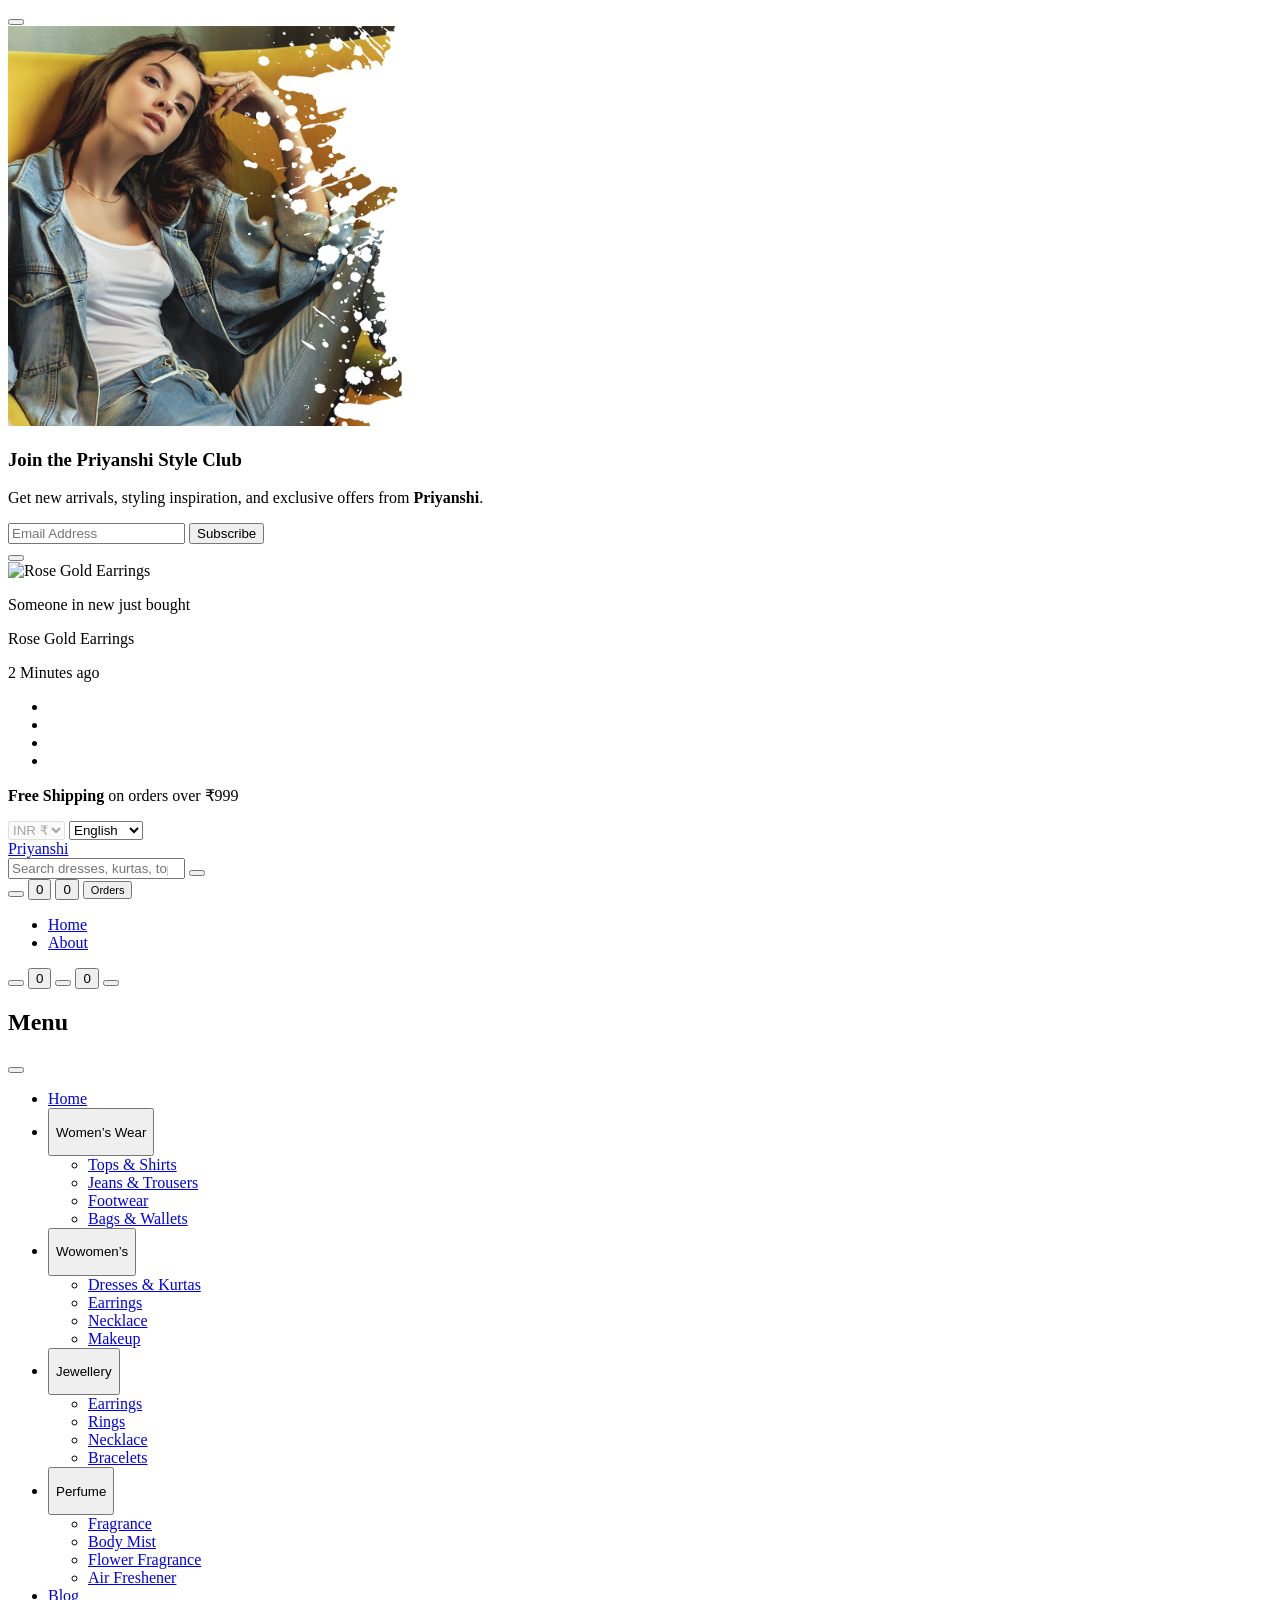
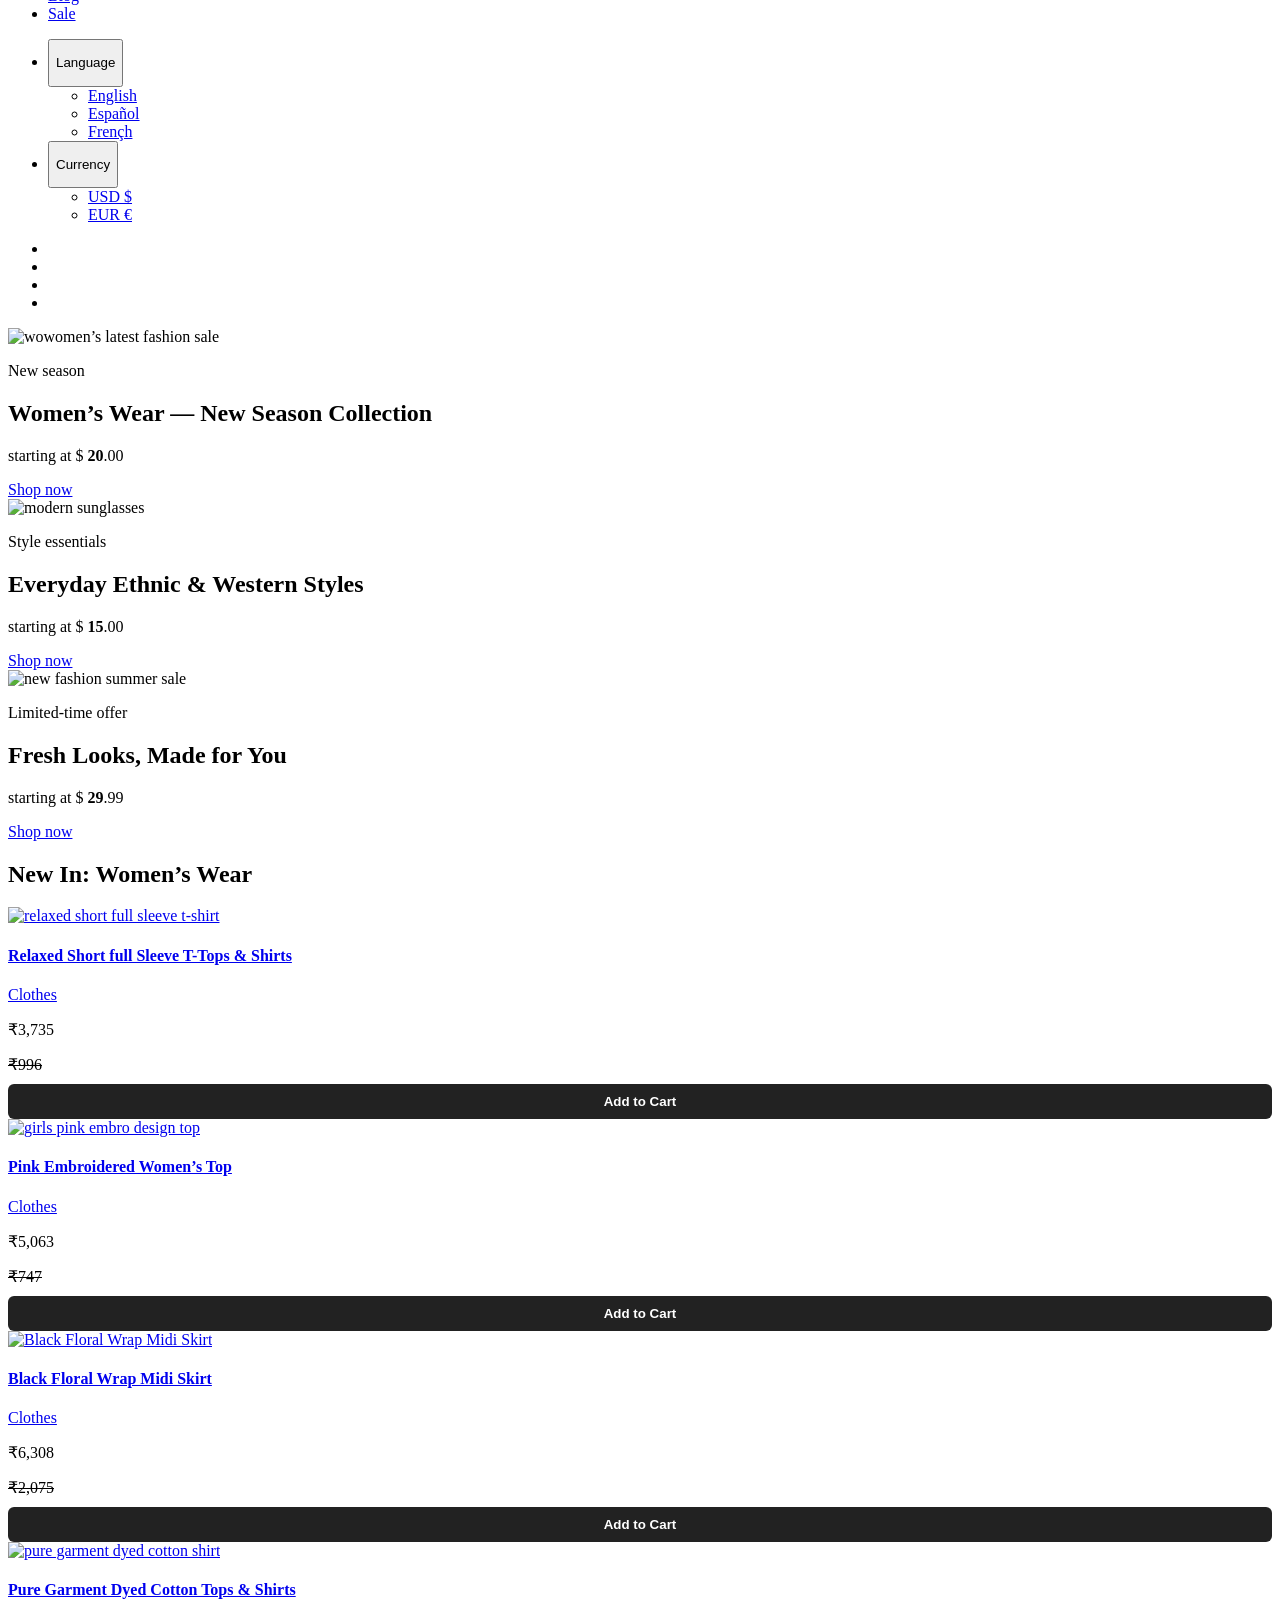
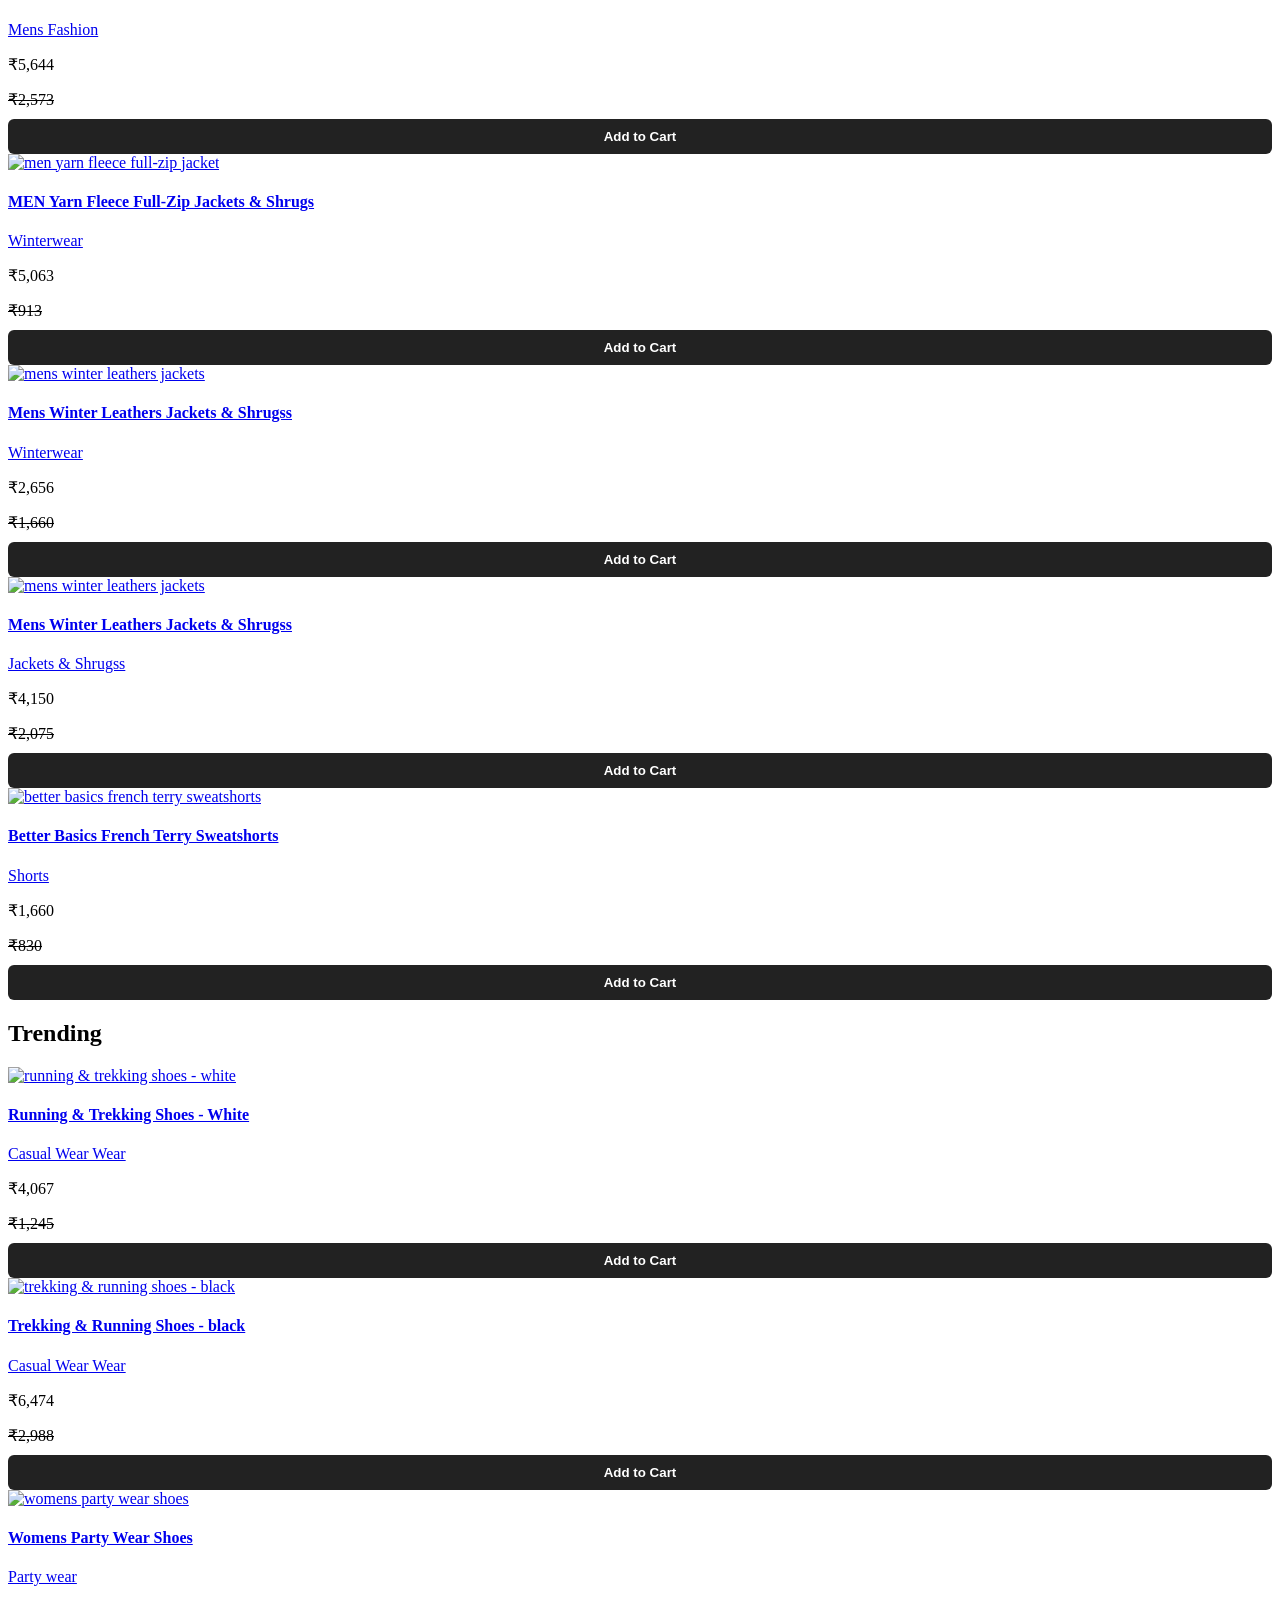
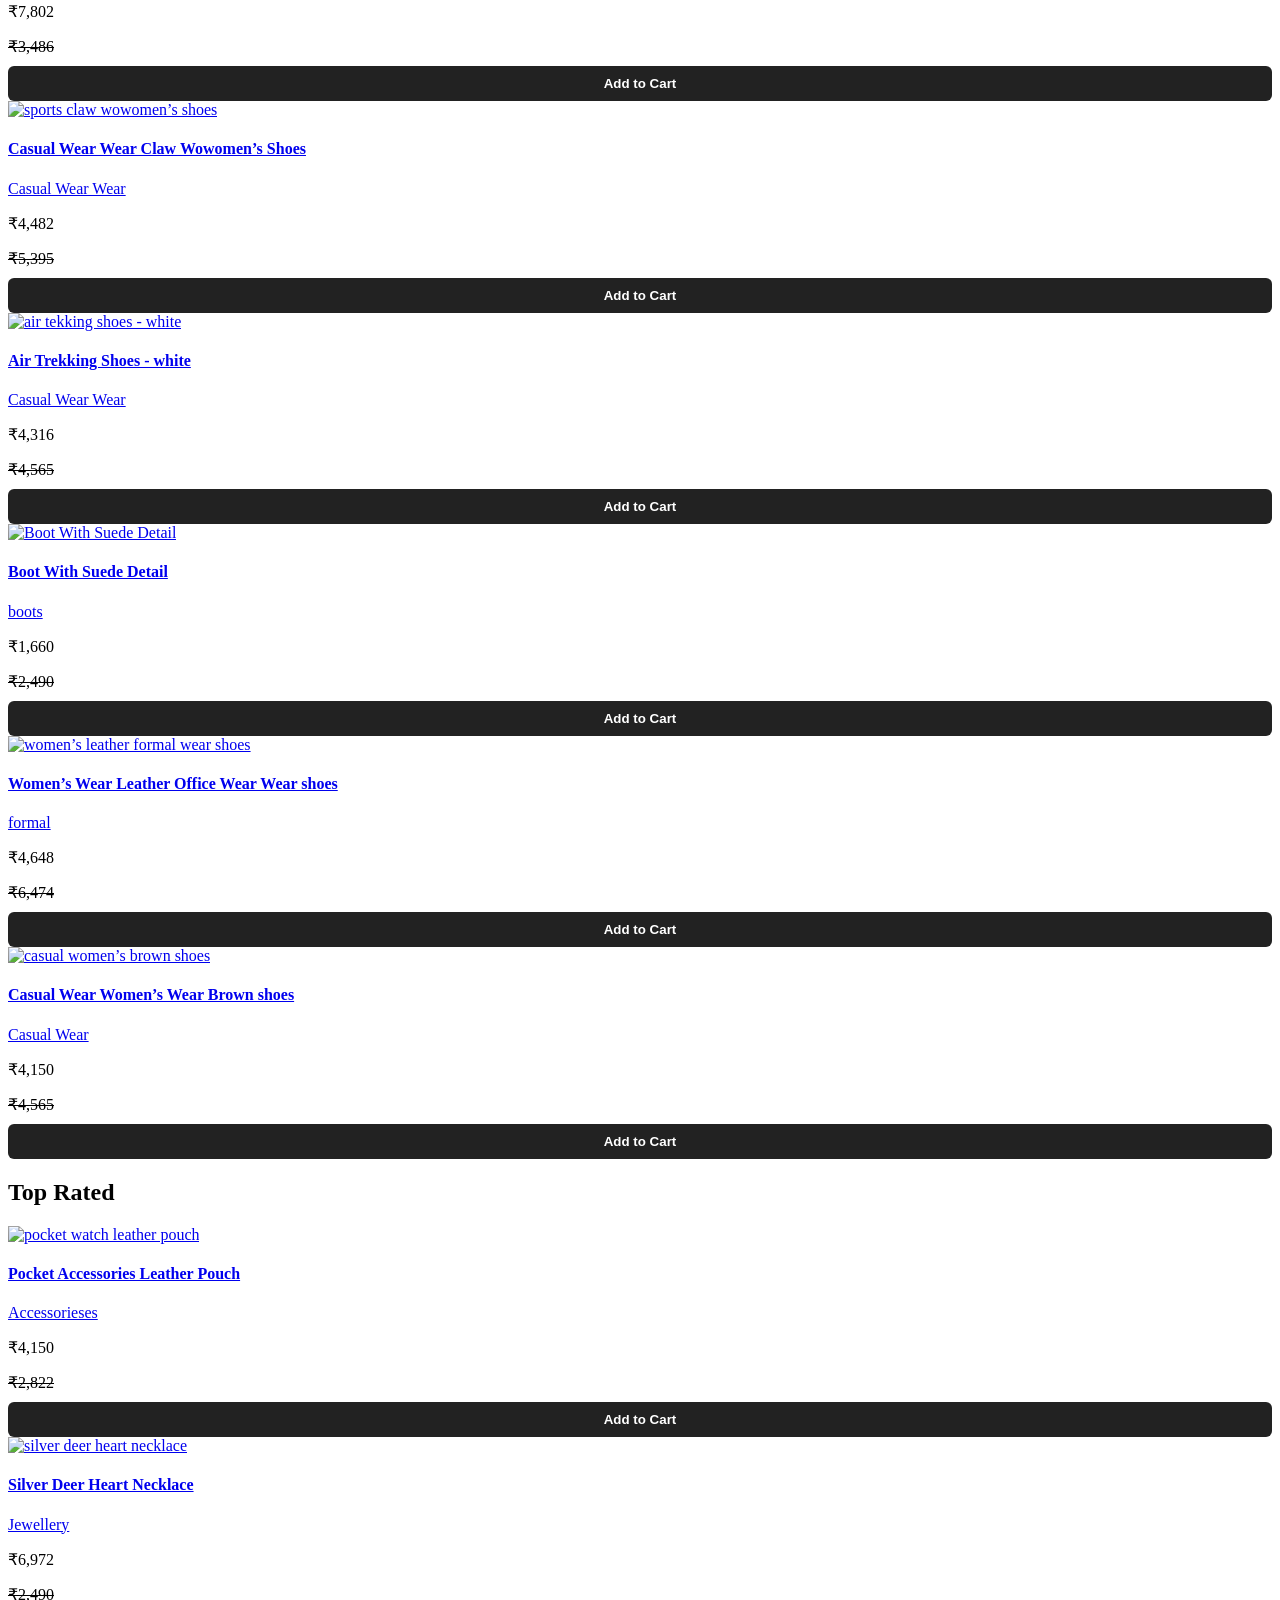
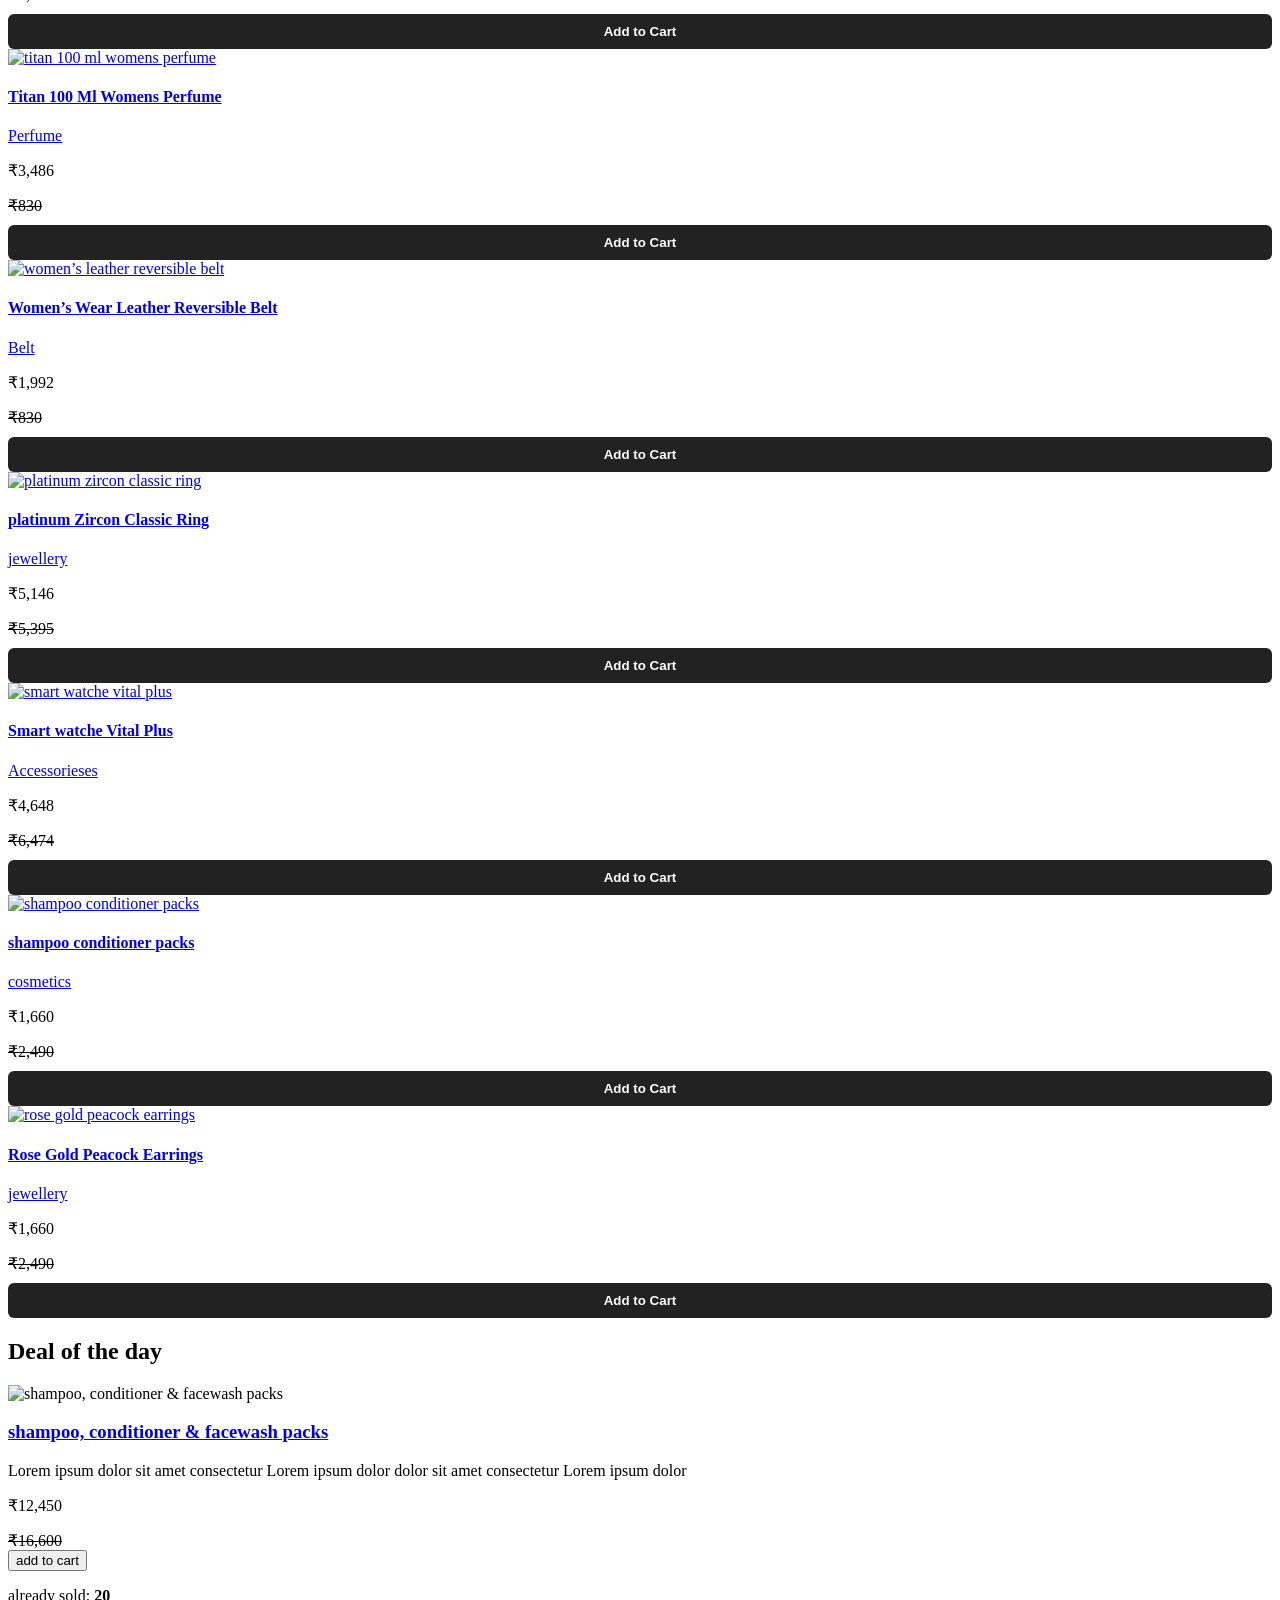
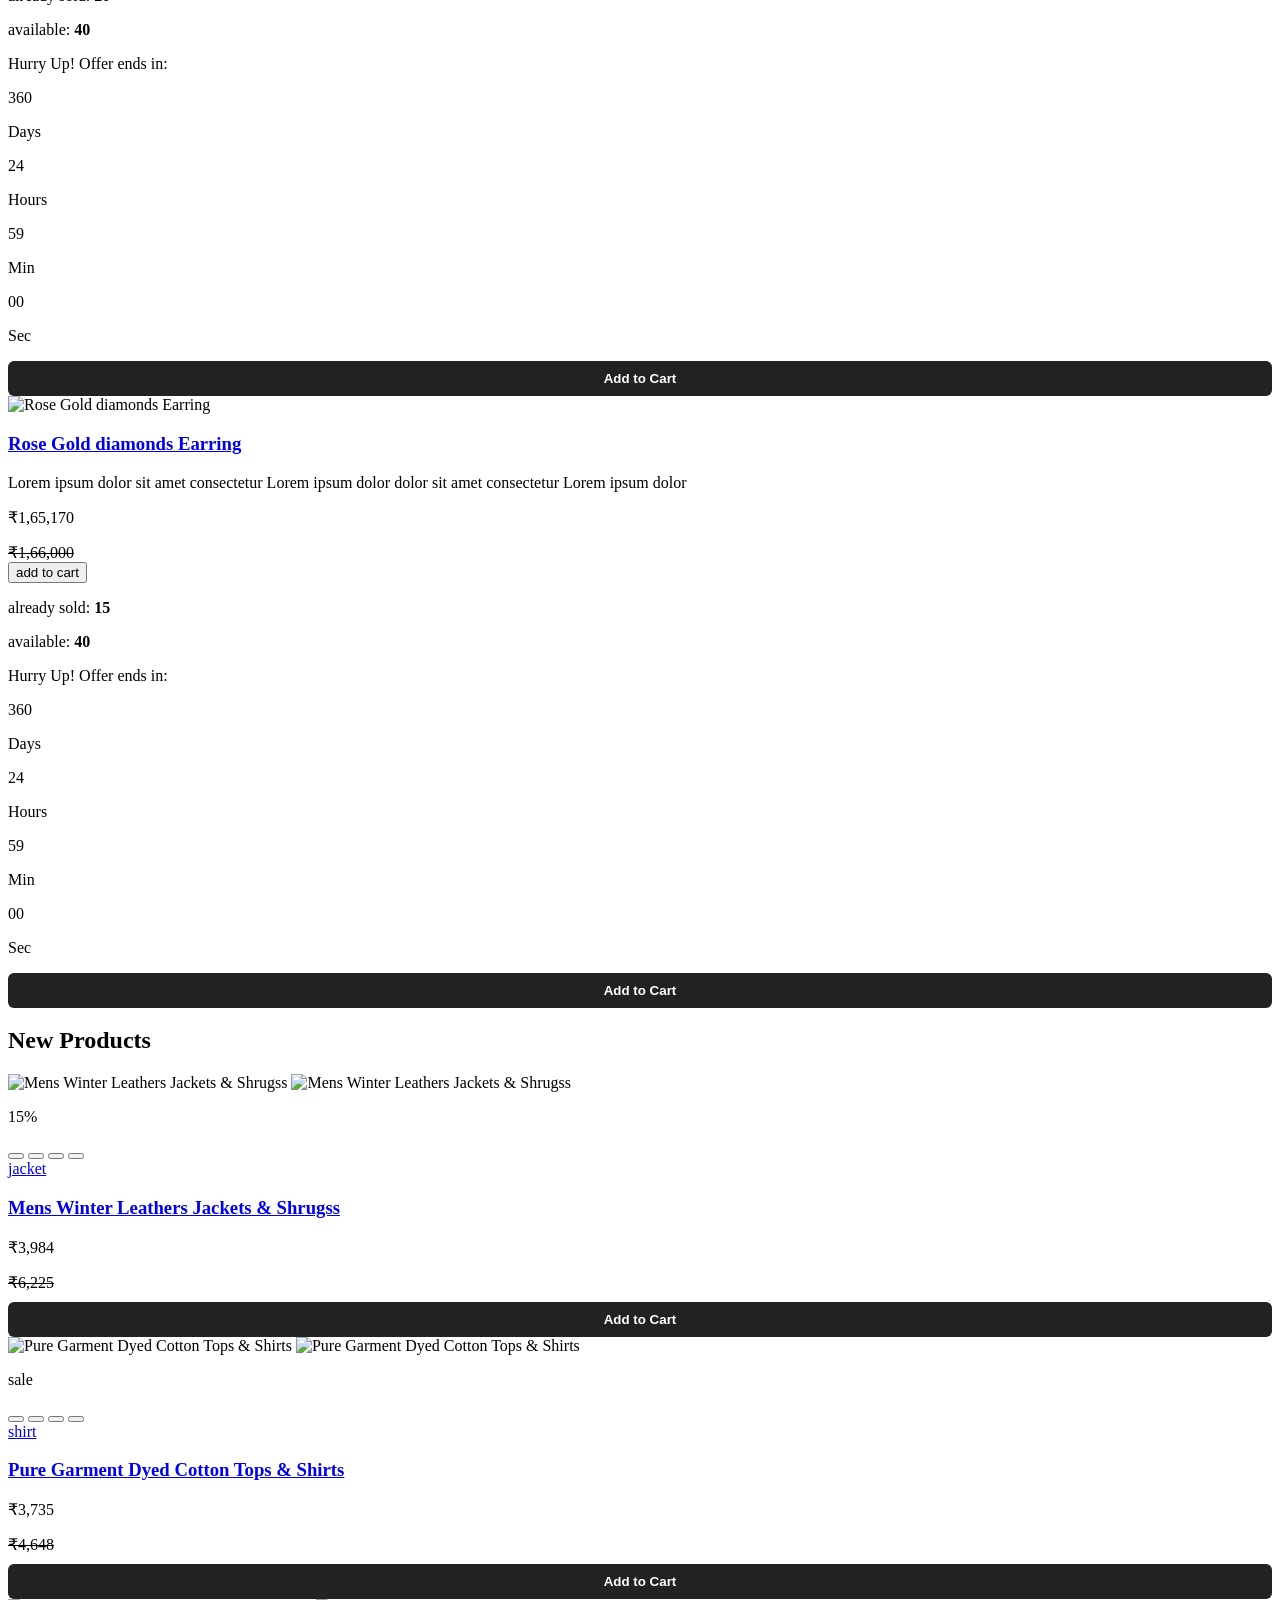
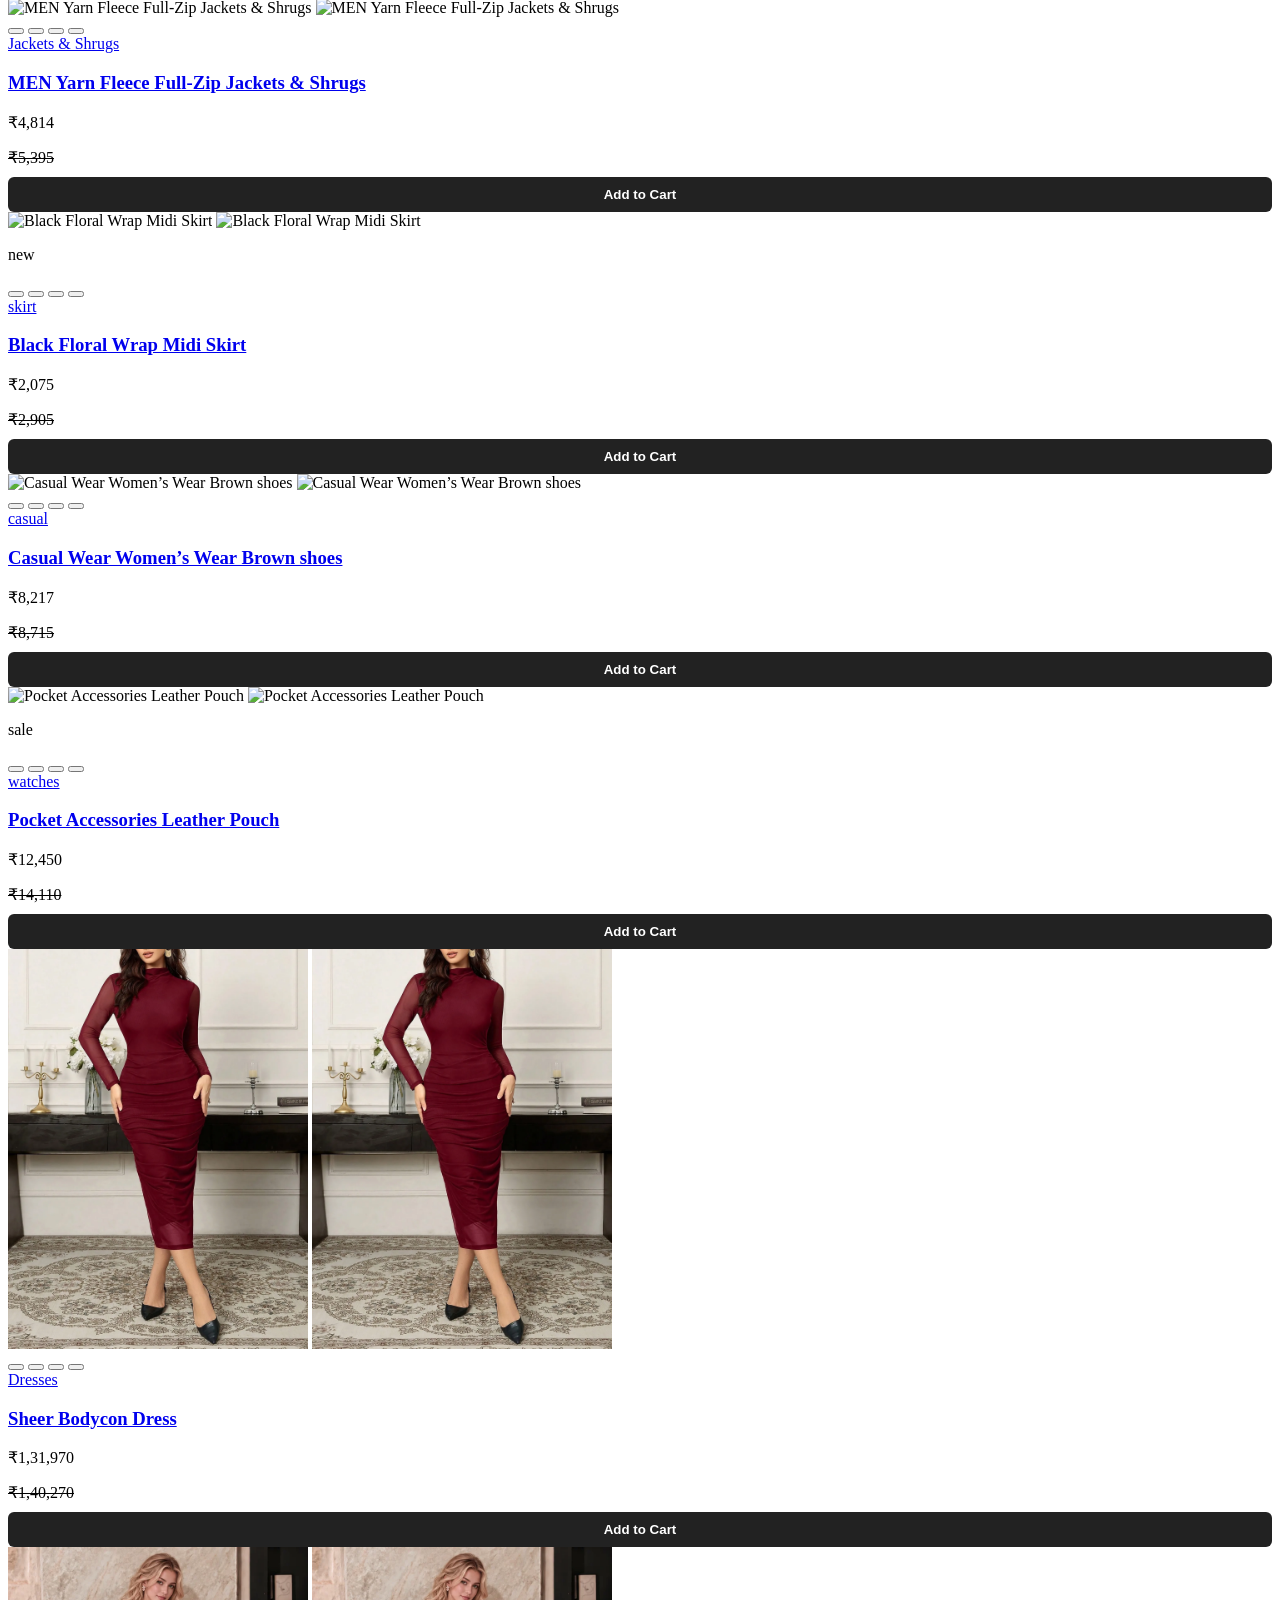
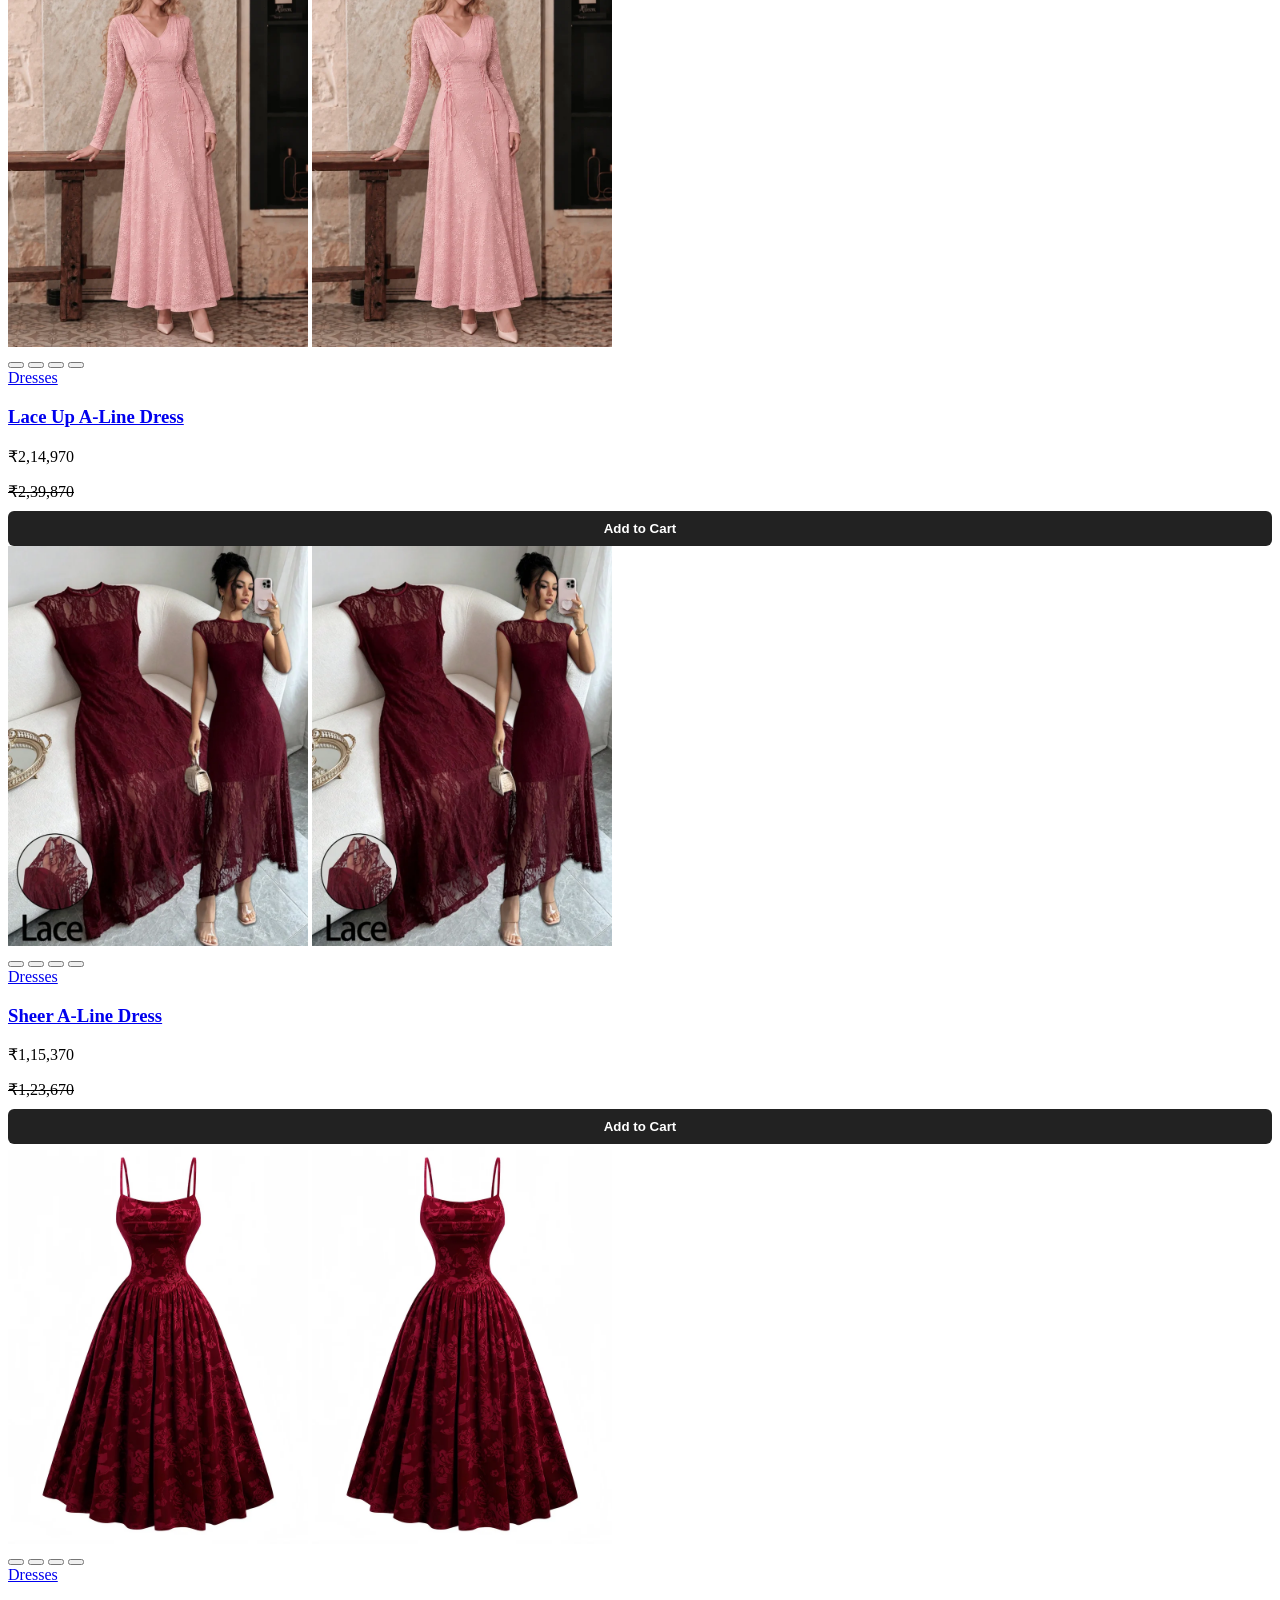
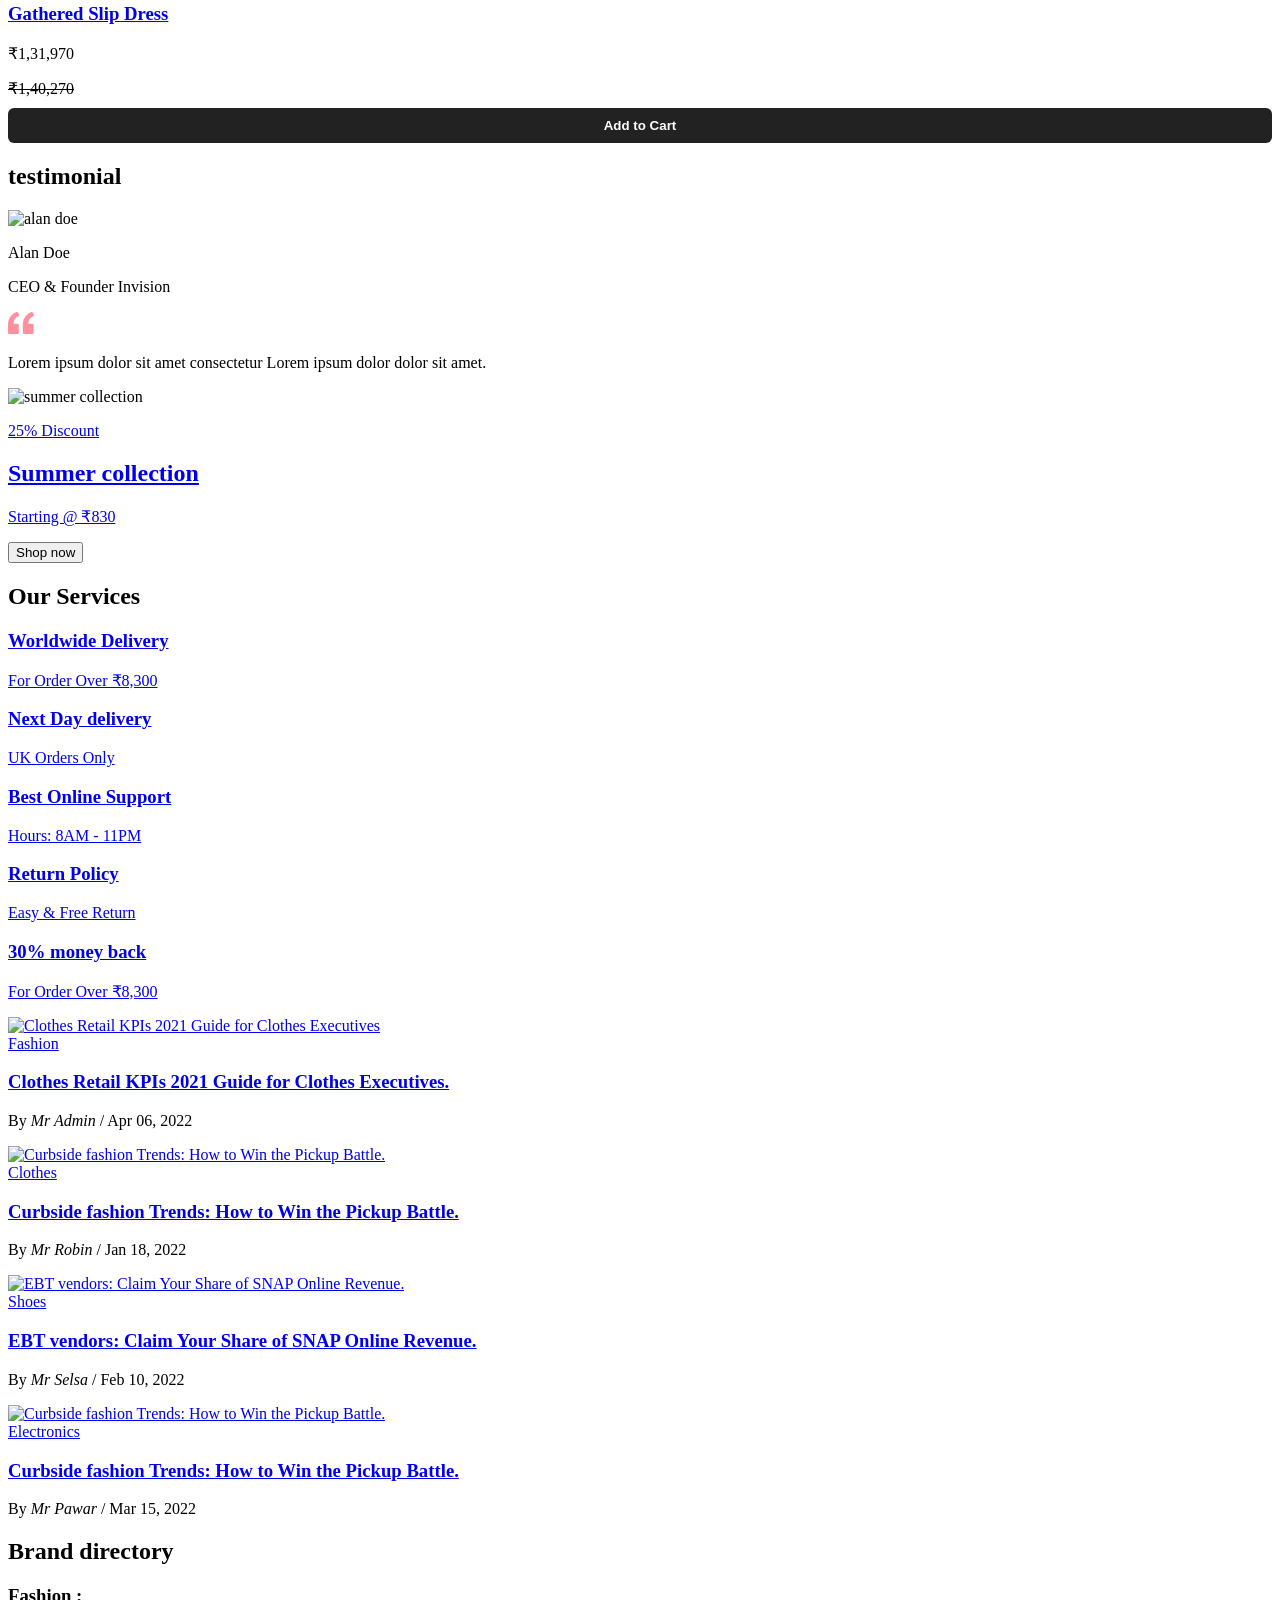
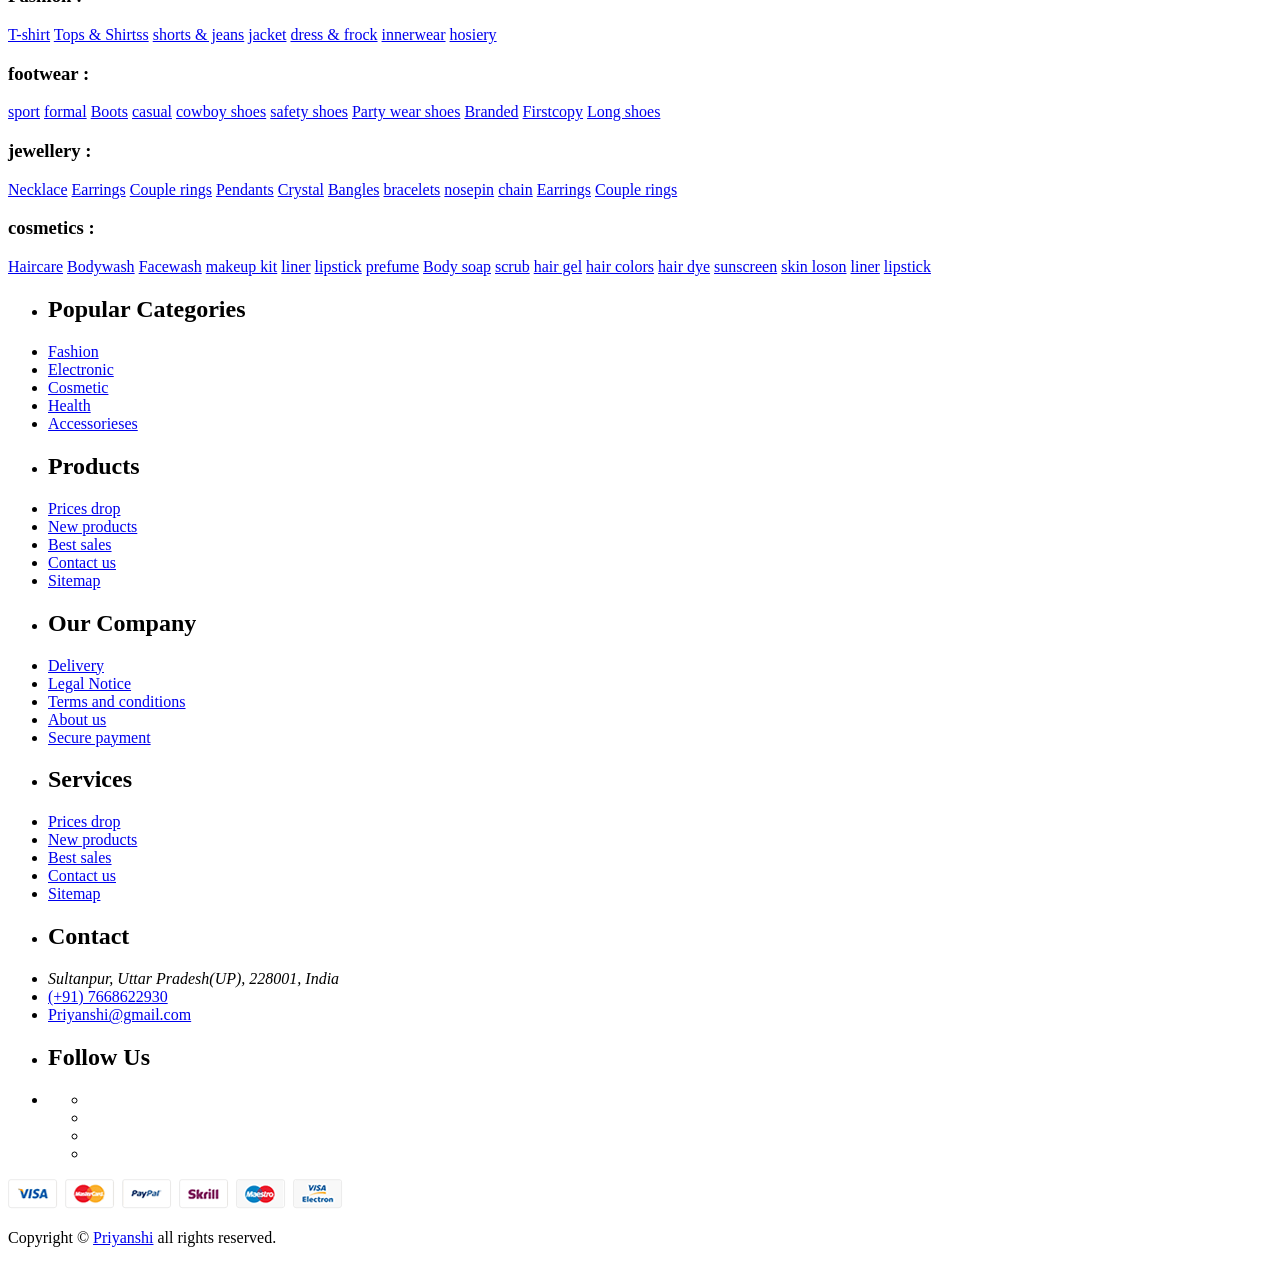
==== index.html @ 8923125a "ok" ====
<!DOCTYPE html>
<html lang="en">

<head>
  <meta charset="UTF-8">
  <meta http-equiv="X-UA-Compatible" content="IE=edge">
  <meta name="viewport" content="width=device-width, initial-scale=1.0">
  <title>Priyanshi — Women’s Wear</title>

  <!--
    - favicon
  -->
  <link rel="shortcut icon" href="./assets/images/logo/favicon.ico"  type="image/x-icon">

  <!--
    - custom css link
  -->
  <link rel="stylesheet" href="./assets/css/style-prefix.css">

  <!--
    - google font link
  -->
  <link rel="preconnect" href="https://fonts.googleapis.com">
  <link rel="preconnect" href="https://fonts.gstatic.com" crossorigin>
  <link href="https://fonts.googleapis.com/css2?family=Poppins:wght@300;400;500;600;700;800;900&display=swap"
    rel="stylesheet">

</head>

<body>


  <div class="overlay" data-overlay></div>

  <!--
    - MODAL
  -->

  <div class="modal" data-modal>

    <div class="modal-close-overlay" data-modal-overlay></div>

    <div class="modal-content">

      <button class="modal-close-btn" data-modal-close>
        <ion-icon name="close-outline"></ion-icon>
      </button>

      <div class="newsletter-img">
        <img src="./assets/images/newsletter.png" alt="subscribe newsletter" width="400" height="400">
      </div>

      <div class="newsletter">

        <form action="#">

          <div class="newsletter-header">

            <h3 class="newsletter-title">Join the Priyanshi Style Club</h3>

            <p class="newsletter-desc">
              Get new arrivals, styling inspiration, and exclusive offers from <b>Priyanshi</b>.
            </p>

          </div>

          <input type="email" name="email" class="email-field" placeholder="Email Address" required>

          <button type="submit" class="btn-newsletter">Subscribe</button>

        </form>

      </div>

    </div>

  </div>





  <!--
    - NOTIFICATION TOAST
  -->

  <div class="notification-toast" data-toast>

    <button class="toast-close-btn" data-toast-close>
      <ion-icon name="close-outline"></ion-icon>
    </button>

    <div class="toast-banner">
      <img src="./assets/images/products/jewellery-1.webp" alt="Rose Gold Earrings" width="80" height="70">
    </div>

    <div class="toast-detail">

      <p class="toast-message">
        Someone in new just bought
      </p>

      <p class="toast-title">
        Rose Gold Earrings
      </p>

      <p class="toast-meta">
        <time datetime="PT2M">2 Minutes</time> ago
      </p>

    </div>

  </div>





  <!--
    - HEADER
  -->

  <header>

    <div class="header-top">

      <div class="container">

        <ul class="header-social-container">

          <li>
            <a href="#" class="social-link">
              <ion-icon name="logo-facebook"></ion-icon>
            </a>
          </li>

          <li>
            <a href="#" class="social-link">
              <ion-icon name="logo-twitter"></ion-icon>
            </a>
          </li>

          <li>
            <a href="#" class="social-link">
              <ion-icon name="logo-instagram"></ion-icon>
            </a>
          </li>

          <li>
            <a href="#" class="social-link">
              <ion-icon name="logo-linkedin"></ion-icon>
            </a>
          </li>

        </ul>

        <div class="header-alert-news">
          <p>
            <b>Free Shipping</b>
            This Week Order Over - $55
          </p>
        </div>

        <div class="header-top-actions">

          <select name="currency">

            <option value="usd">USD &dollar;</option>
            <option value="eur">EUR &euro;</option>

          </select>

          <select name="language">

            <option value="en-US">English</option>
            <option value="es-ES">Espa&ntilde;ol</option>
            <option value="fr">Fran&ccedil;ais</option>

          </select>

        </div>

      </div>

    </div>

    <div class="header-main">

      <div class="container">

        <a href="#" class="header-logo">
          <div alt="Priyanshi's logo" width="120" height="36">Priyanshi</div>
        </a>

        <div class="header-search-container">

          <input type="search" name="search" class="search-field" placeholder="Search dresses, kurtas, tops...">

          <button class="search-btn">
            <ion-icon name="search-outline"></ion-icon>
          </button>

        </div>

        <div class="header-user-actions">

          <button class="action-btn">
            <ion-icon name="person-outline"></ion-icon>
          </button>

          <button class="action-btn">
            <ion-icon name="heart-outline"></ion-icon>
            <span class="count">0</span>
          </button>

          <button class="action-btn">
            <ion-icon name="bag-handle-outline"></ion-icon>
            <span class="count">0</span>
          </button>

        </div>

      </div>

    </div>

    <nav class="desktop-navigation-menu">

      <div class="container">

        <ul class="desktop-menu-category-list">

          <li class="menu-category">
            <a href="#" class="menu-title">Home</a>
          </li>

          <li class="menu-category">
            <a href="#" class="menu-title">About</a>
          </li>

        </ul>

      </div>

    </nav>

    <div class="mobile-bottom-navigation">

      <button class="action-btn" data-mobile-menu-open-btn>
        <ion-icon name="menu-outline"></ion-icon>
      </button>

      <button class="action-btn">
        <ion-icon name="bag-handle-outline"></ion-icon>

        <span class="count">0</span>
      </button>

      <button class="action-btn">
        <ion-icon name="home-outline"></ion-icon>
      </button>

      <button class="action-btn">
        <ion-icon name="heart-outline"></ion-icon>

        <span class="count">0</span>
      </button>

      <button class="action-btn" data-mobile-menu-open-btn>
        <ion-icon name="grid-outline"></ion-icon>
      </button>

    </div>

    <nav class="mobile-navigation-menu  has-scrollbar" data-mobile-menu>

      <div class="menu-top">
        <h2 class="menu-title">Menu</h2>

        <button class="menu-close-btn" data-mobile-menu-close-btn>
          <ion-icon name="close-outline"></ion-icon>
        </button>
      </div>

      <ul class="mobile-menu-category-list">

        <li class="menu-category">
          <a href="#" class="menu-title">Home</a>
        </li>

        <li class="menu-category">

          <button class="accordion-menu" data-accordion-btn>
            <p class="menu-title">Women’s Wear</p>

            <div>
              <ion-icon name="add-outline" class="add-icon"></ion-icon>
              <ion-icon name="remove-outline" class="remove-icon"></ion-icon>
            </div>
          </button>

          <ul class="submenu-category-list" data-accordion>

            <li class="submenu-category">
              <a href="#" class="submenu-title">Tops & Shirts</a>
            </li>

            <li class="submenu-category">
              <a href="#" class="submenu-title">Jeans & Trousers</a>
            </li>

            <li class="submenu-category">
              <a href="#" class="submenu-title">Footwear</a>
            </li>

            <li class="submenu-category">
              <a href="#" class="submenu-title">Bags & Wallets</a>
            </li>

          </ul>

        </li>

        <li class="menu-category">

          <button class="accordion-menu" data-accordion-btn>
            <p class="menu-title">Wowomen’s</p>

            <div>
              <ion-icon name="add-outline" class="add-icon"></ion-icon>
              <ion-icon name="remove-outline" class="remove-icon"></ion-icon>
            </div>
          </button>

          <ul class="submenu-category-list" data-accordion>

            <li class="submenu-category">
              <a href="#" class="submenu-title">Dresses & Kurtas</a>
            </li>

            <li class="submenu-category">
              <a href="#" class="submenu-title">Earrings</a>
            </li>

            <li class="submenu-category">
              <a href="#" class="submenu-title">Necklace</a>
            </li>

            <li class="submenu-category">
              <a href="#" class="submenu-title">Makeup</a>
            </li>

          </ul>

        </li>

        <li class="menu-category">

          <button class="accordion-menu" data-accordion-btn>
            <p class="menu-title">Jewellery</p>

            <div>
              <ion-icon name="add-outline" class="add-icon"></ion-icon>
              <ion-icon name="remove-outline" class="remove-icon"></ion-icon>
            </div>
          </button>

          <ul class="submenu-category-list" data-accordion>

            <li class="submenu-category">
              <a href="#" class="submenu-title">Earrings</a>
            </li>

            <li class="submenu-category">
              <a href="#" class="submenu-title">Rings</a>
            </li>

            <li class="submenu-category">
              <a href="#" class="submenu-title">Necklace</a>
            </li>

            <li class="submenu-category">
              <a href="#" class="submenu-title">Bracelets</a>
            </li>

          </ul>

        </li>

        <li class="menu-category">

          <button class="accordion-menu" data-accordion-btn>
            <p class="menu-title">Perfume</p>

            <div>
              <ion-icon name="add-outline" class="add-icon"></ion-icon>
              <ion-icon name="remove-outline" class="remove-icon"></ion-icon>
            </div>
          </button>

          <ul class="submenu-category-list" data-accordion>

            <li class="submenu-category">
              <a href="#" class="submenu-title">Fragrance</a>
            </li>

            <li class="submenu-category">
              <a href="#" class="submenu-title">Body Mist</a>
            </li>

            <li class="submenu-category">
              <a href="#" class="submenu-title">Flower Fragrance</a>
            </li>

            <li class="submenu-category">
              <a href="#" class="submenu-title">Air Freshener</a>
            </li>

          </ul>

        </li>

        <li class="menu-category">
          <a href="#" class="menu-title">Blog</a>
        </li>

        <li class="menu-category">
          <a href="#" class="menu-title">Sale</a>
        </li>

      </ul>

      <div class="menu-bottom">

        <ul class="menu-category-list">

          <li class="menu-category">

            <button class="accordion-menu" data-accordion-btn>
              <p class="menu-title">Language</p>

              <ion-icon name="caret-back-outline" class="caret-back"></ion-icon>
            </button>

            <ul class="submenu-category-list" data-accordion>

              <li class="submenu-category">
                <a href="#" class="submenu-title">English</a>
              </li>

              <li class="submenu-category">
                <a href="#" class="submenu-title">Espa&ntilde;ol</a>
              </li>

              <li class="submenu-category">
                <a href="#" class="submenu-title">Fren&ccedil;h</a>
              </li>

            </ul>

          </li>

          <li class="menu-category">
            <button class="accordion-menu" data-accordion-btn>
              <p class="menu-title">Currency</p>
              <ion-icon name="caret-back-outline" class="caret-back"></ion-icon>
            </button>

            <ul class="submenu-category-list" data-accordion>
              <li class="submenu-category">
                <a href="#" class="submenu-title">USD &dollar;</a>
              </li>

              <li class="submenu-category">
                <a href="#" class="submenu-title">EUR &euro;</a>
              </li>
            </ul>
          </li>

        </ul>

        <ul class="menu-social-container">

          <li>
            <a href="#" class="social-link">
              <ion-icon name="logo-facebook"></ion-icon>
            </a>
          </li>

          <li>
            <a href="#" class="social-link">
              <ion-icon name="logo-twitter"></ion-icon>
            </a>
          </li>

          <li>
            <a href="#" class="social-link">
              <ion-icon name="logo-instagram"></ion-icon>
            </a>
          </li>

          <li>
            <a href="#" class="social-link">
              <ion-icon name="logo-linkedin"></ion-icon>
            </a>
          </li>

        </ul>

      </div>

    </nav>

  </header>





  <!--
    - MAIN
  -->

  <main>

    <!--
      - BANNER
    -->

    <div class="banner">

      <div class="container">

        <div class="slider-container has-scrollbar">

          <div class="slider-item">

            <img src="./assets/images/banner-1.webp" alt="wowomen’s latest fashion sale" class="banner-img">

            <div class="banner-content">

              <p class="banner-subtitle">New season</p>

              <h2 class="banner-title">Women’s Wear — New Season Collection</h2>

              <p class="banner-text">
                starting at &dollar; <b>20</b>.00
              </p>

              <a href="#" class="banner-btn">Shop now</a>

            </div>

          </div>

          <div class="slider-item">

            <img src="./assets/images/banner-2.webp" alt="modern sunglasses" class="banner-img">

            <div class="banner-content">

              <p class="banner-subtitle">Style essentials</p>

              <h2 class="banner-title">Everyday Ethnic & Western Styles</h2>

              <p class="banner-text">
                starting at &dollar; <b>15</b>.00
              </p>

              <a href="#" class="banner-btn">Shop now</a>

            </div>

          </div>

          <div class="slider-item">

            <img src="./assets/images/banner-3.webp" alt="new fashion summer sale" class="banner-img">

            <div class="banner-content">

              <p class="banner-subtitle">Limited-time offer</p>

              <h2 class="banner-title">Fresh Looks, Made for You</h2>

              <p class="banner-text">
                starting at &dollar; <b>29</b>.99
              </p>

              <a href="#" class="banner-btn">Shop now</a>

            </div>

          </div>

        </div>

      </div>

    </div>





    <!--
      - PRODUCT
    -->

    <div class="product-container">

      <div class="container">




        <div class="product-box">

          <!--
            - PRODUCT MINIMAL
          -->

          <div class="product-minimal">

            <div class="product-showcase">

              <h2 class="title">New In: Women’s Wear</h2>

              <div class="showcase-wrapper has-scrollbar">

                <div class="showcase-container">

                  <div class="showcase">

                    <a href="#" class="showcase-img-box">
                      <img src="./assets/images/products/clothes-1.webp" alt="relaxed short full sleeve t-shirt" width="70" class="showcase-img">
                    </a>

                    <div class="showcase-content">

                      <a href="#">
                        <h4 class="showcase-title">Relaxed Short full Sleeve T-Tops & Shirts</h4>
                      </a>

                      <a href="#" class="showcase-category">Clothes</a>

                      <div class="price-box">
                        <p class="price">$45.00</p>
                        <del>$12.00</del>
                      </div>

                    </div>

                  </div>

                  <div class="showcase">
                  
                    <a href="#" class="showcase-img-box">
                      <img src="./assets/images/products/clothes-2.webp" alt="girls pink embro design top" class="showcase-img" width="70">
                    </a>
                  
                    <div class="showcase-content">
                  
                      <a href="#">
                        <h4 class="showcase-title">Pink Embroidered Women’s Top</h4>
                      </a>
                  
                      <a href="#" class="showcase-category">Clothes</a>
                  
                      <div class="price-box">
                        <p class="price">$61.00</p>
                        <del>$9.00</del>
                      </div>
                  
                    </div>
                  
                  </div>

                  <div class="showcase">
                  
                    <a href="#" class="showcase-img-box">
                      <img src="./assets/images/products/clothes-3.webp" alt="Black Floral Wrap Midi Skirt" class="showcase-img"
                        width="70">
                    </a>
                  
                    <div class="showcase-content">
                  
                      <a href="#">
                        <h4 class="showcase-title">Black Floral Wrap Midi Skirt</h4>
                      </a>
                  
                      <a href="#" class="showcase-category">Clothes</a>
                  
                      <div class="price-box">
                        <p class="price">$76.00</p>
                        <del>$25.00</del>
                      </div>
                  
                    </div>
                  
                  </div>

                  <div class="showcase">
                  
                    <a href="#" class="showcase-img-box">
                      <img src="./assets/images/products/shirt-1.webp" alt="pure garment dyed cotton shirt" class="showcase-img"
                        width="70">
                    </a>
                  
                    <div class="showcase-content">
                  
                      <a href="#">
                        <h4 class="showcase-title">Pure Garment Dyed Cotton Tops & Shirts</h4>
                      </a>
                  
                      <a href="#" class="showcase-category">Mens Fashion</a>
                  
                      <div class="price-box">
                        <p class="price">$68.00</p>
                        <del>$31.00</del>
                      </div>
                  
                    </div>
                  
                  </div>

                </div>

                <div class="showcase-container">
                
                  <div class="showcase">
                
                    <a href="#" class="showcase-img-box">
                      <img src="./assets/images/products/jacket-5.webp" alt="men yarn fleece full-zip jacket" class="showcase-img"
                        width="70">
                    </a>
                
                    <div class="showcase-content">
                
                      <a href="#">
                        <h4 class="showcase-title">MEN Yarn Fleece Full-Zip Jackets & Shrugs</h4>
                      </a>
                
                      <a href="#" class="showcase-category">Winterwear</a>
                
                      <div class="price-box">
                        <p class="price">$61.00</p>
                        <del>$11.00</del>
                      </div>
                
                    </div>
                
                  </div>
                
                  <div class="showcase">
                
                    <a href="#" class="showcase-img-box">
                      <img src="./assets/images/products/jacket-1.webp" alt="mens winter leathers jackets" class="showcase-img"
                        width="70">
                    </a>
                
                    <div class="showcase-content">
                
                      <a href="#">
                        <h4 class="showcase-title">Mens Winter Leathers Jackets & Shrugss</h4>
                      </a>
                
                      <a href="#" class="showcase-category">Winterwear</a>
                
                      <div class="price-box">
                        <p class="price">$32.00</p>
                        <del>$20.00</del>
                      </div>
                
                    </div>
                
                  </div>
                
                  <div class="showcase">
                
                    <a href="#" class="showcase-img-box">
                      <img src="./assets/images/products/jacket-3.webp" alt="mens winter leathers jackets" class="showcase-img"
                        width="70">
                    </a>
                
                    <div class="showcase-content">
                
                      <a href="#">
                        <h4 class="showcase-title">Mens Winter Leathers Jackets & Shrugss</h4>
                      </a>
                
                      <a href="#" class="showcase-category">Jackets & Shrugss</a>
                
                      <div class="price-box">
                        <p class="price">$50.00</p>
                        <del>$25.00</del>
                      </div>
                
                    </div>
                
                  </div>
                
                  <div class="showcase">
                
                    <a href="#" class="showcase-img-box">
                      <img src="./assets/images/products/shorts-1.webp" alt="better basics french terry sweatshorts" class="showcase-img"
                        width="70">
                    </a>
                
                    <div class="showcase-content">
                
                      <a href="#">
                        <h4 class="showcase-title">Better Basics French Terry Sweatshorts</h4>
                      </a>
                
                      <a href="#" class="showcase-category">Shorts</a>
                
                      <div class="price-box">
                        <p class="price">$20.00</p>
                        <del>$10.00</del>
                      </div>
                
                    </div>
                
                  </div>
                
                </div>

              </div>

            </div>

            <div class="product-showcase">
            
              <h2 class="title">Trending</h2>
            
              <div class="showcase-wrapper  has-scrollbar">
            
                <div class="showcase-container">
            
                  <div class="showcase">
            
                    <a href="#" class="showcase-img-box">
                      <img src="./assets/images/products/sports-1.webp" alt="running & trekking shoes - white" class="showcase-img"
                        width="70">
                    </a>
            
                    <div class="showcase-content">
            
                      <a href="#">
                        <h4 class="showcase-title">Running & Trekking Shoes - White</h4>
                      </a>
            
                      <a href="#" class="showcase-category">Casual Wear Wear</a>
            
                      <div class="price-box">
                        <p class="price">$49.00</p>
                        <del>$15.00</del>
                      </div>
            
                    </div>
            
                  </div>
            
                  <div class="showcase">
            
                    <a href="#" class="showcase-img-box">
                      <img src="./assets/images/products/sports-2.webp" alt="trekking & running shoes - black" class="showcase-img"
                        width="70">
                    </a>
            
                    <div class="showcase-content">
            
                      <a href="#">
                        <h4 class="showcase-title">Trekking & Running Shoes - black</h4>
                      </a>
            
                      <a href="#" class="showcase-category">Casual Wear Wear</a>
            
                      <div class="price-box">
                        <p class="price">$78.00</p>
                        <del>$36.00</del>
                      </div>
            
                    </div>
            
                  </div>
            
                  <div class="showcase">
            
                    <a href="#" class="showcase-img-box">
                      <img src="./assets/images/products/party-wear-1.webp" alt="womens party wear shoes" class="showcase-img"
                        width="70">
                    </a>
            
                    <div class="showcase-content">
            
                      <a href="#">
                        <h4 class="showcase-title">Womens Party Wear Shoes</h4>
                      </a>
            
                      <a href="#" class="showcase-category">Party wear</a>
            
                      <div class="price-box">
                        <p class="price">$94.00</p>
                        <del>$42.00</del>
                      </div>
            
                    </div>
            
                  </div>
            
                  <div class="showcase">
            
                    <a href="#" class="showcase-img-box">
                      <img src="./assets/images/products/sports-3.webp" alt="sports claw wowomen’s shoes" class="showcase-img"
                        width="70">
                    </a>
            
                    <div class="showcase-content">
            
                      <a href="#">
                        <h4 class="showcase-title">Casual Wear Wear Claw Wowomen’s Shoes</h4>
                      </a>
            
                      <a href="#" class="showcase-category">Casual Wear Wear</a>
            
                      <div class="price-box">
                        <p class="price">$54.00</p>
                        <del>$65.00</del>
                      </div>
            
                    </div>
            
                  </div>
            
                </div>
            
                <div class="showcase-container">
            
                  <div class="showcase">
            
                    <a href="#" class="showcase-img-box">
                      <img src="./assets/images/products/sports-6.webp" alt="air tekking shoes - white" class="showcase-img"
                        width="70">
                    </a>
            
                    <div class="showcase-content">
            
                      <a href="#">
                        <h4 class="showcase-title">Air Trekking Shoes - white</h4>
                      </a>
            
                      <a href="#" class="showcase-category">Casual Wear Wear</a>
            
                      <div class="price-box">
                        <p class="price">$52.00</p>
                        <del>$55.00</del>
                      </div>
            
                    </div>
            
                  </div>
            
                  <div class="showcase">
            
                    <a href="#" class="showcase-img-box">
                      <img src="./assets/images/products/shoe-3.webp" alt="Boot With Suede Detail" class="showcase-img" width="70">
                    </a>
            
                    <div class="showcase-content">
            
                      <a href="#">
                        <h4 class="showcase-title">Boot With Suede Detail</h4>
                      </a>
            
                      <a href="#" class="showcase-category">boots</a>
            
                      <div class="price-box">
                        <p class="price">$20.00</p>
                        <del>$30.00</del>
                      </div>
            
                    </div>
            
                  </div>
            
                  <div class="showcase">
            
                    <a href="#" class="showcase-img-box">
                      <img src="./assets/images/products/shoe-1.webp" alt="women’s leather formal wear shoes" class="showcase-img"
                        width="70">
                    </a>
            
                    <div class="showcase-content">
            
                      <a href="#">
                        <h4 class="showcase-title">Women’s Wear Leather Office Wear Wear shoes</h4>
                      </a>
            
                      <a href="#" class="showcase-category">formal</a>
            
                      <div class="price-box">
                        <p class="price">$56.00</p>
                        <del>$78.00</del>
                      </div>
            
                    </div>
            
                  </div>
            
                  <div class="showcase">
            
                    <a href="#" class="showcase-img-box">
                      <img src="./assets/images/products/shoe-2.webp" alt="casual women’s brown shoes" class="showcase-img" width="70">
                    </a>
            
                    <div class="showcase-content">
            
                      <a href="#">
                        <h4 class="showcase-title">Casual Wear Women’s Wear Brown shoes</h4>
                      </a>
            
                      <a href="#" class="showcase-category">Casual Wear</a>
            
                      <div class="price-box">
                        <p class="price">$50.00</p>
                        <del>$55.00</del>
                      </div>
            
                    </div>
            
                  </div>
            
                </div>
            
              </div>
            
            </div>

            <div class="product-showcase">
            
              <h2 class="title">Top Rated</h2>
            
              <div class="showcase-wrapper  has-scrollbar">
            
                <div class="showcase-container">
            
                  <div class="showcase">
            
                    <a href="#" class="showcase-img-box">
                      <img src="./assets/images/products/watch-3.webp" alt="pocket watch leather pouch" class="showcase-img"
                        width="70">
                    </a>
            
                    <div class="showcase-content">
            
                      <a href="#">
                        <h4 class="showcase-title">Pocket Accessories Leather Pouch</h4>
                      </a>
            
                      <a href="#" class="showcase-category">Accessorieses</a>
            
                      <div class="price-box">
                        <p class="price">$50.00</p>
                        <del>$34.00</del>
                      </div>
            
                    </div>
            
                  </div>
            
                  <div class="showcase">
            
                    <a href="#" class="showcase-img-box">
                      <img src="./assets/images/products/jewellery-3.webp" alt="silver deer heart necklace" class="showcase-img"
                        width="70">
                    </a>
            
                    <div class="showcase-content">
            
                      <a href="#">
                        <h4 class="showcase-title">Silver Deer Heart Necklace</h4>
                      </a>
            
                      <a href="#" class="showcase-category">Jewellery</a>
            
                      <div class="price-box">
                        <p class="price">$84.00</p>
                        <del>$30.00</del>
                      </div>
            
                    </div>
            
                  </div>
            
                  <div class="showcase">
            
                    <a href="#" class="showcase-img-box">
                      <img src="./assets/images/products/perfume.webp" alt="titan 100 ml womens perfume" class="showcase-img"
                        width="70">
                    </a>
            
                    <div class="showcase-content">
            
                      <a href="#">
                        <h4 class="showcase-title">Titan 100 Ml Womens Perfume</h4>
                      </a>
            
                      <a href="#" class="showcase-category">Perfume</a>
            
                      <div class="price-box">
                        <p class="price">$42.00</p>
                        <del>$10.00</del>
                      </div>
            
                    </div>
            
                  </div>
            
                  <div class="showcase">
            
                    <a href="#" class="showcase-img-box">
                      <img src="./assets/images/products/belt.webp" alt="women’s leather reversible belt" class="showcase-img"
                        width="70">
                    </a>
            
                    <div class="showcase-content">
            
                      <a href="#">
                        <h4 class="showcase-title">Women’s Wear Leather Reversible Belt</h4>
                      </a>
            
                      <a href="#" class="showcase-category">Belt</a>
            
                      <div class="price-box">
                        <p class="price">$24.00</p>
                        <del>$10.00</del>
                      </div>
            
                    </div>
            
                  </div>
            
                </div>
            
                <div class="showcase-container">
            
                  <div class="showcase">
            
                    <a href="#" class="showcase-img-box">
                      <img src="./assets/images/products/jewellery-2.webp" alt="platinum zircon classic ring" class="showcase-img"
                        width="70">
                    </a>
            
                    <div class="showcase-content">
            
                      <a href="#">
                        <h4 class="showcase-title">platinum Zircon Classic Ring</h4>
                      </a>
            
                      <a href="#" class="showcase-category">jewellery</a>
            
                      <div class="price-box">
                        <p class="price">$62.00</p>
                        <del>$65.00</del>
                      </div>
            
                    </div>
            
                  </div>
            
                  <div class="showcase">
            
                    <a href="#" class="showcase-img-box">
                      <img src="./assets/images/products/watch-1.webp" alt="smart watche vital plus" class="showcase-img" width="70">
                    </a>
            
                    <div class="showcase-content">
            
                      <a href="#">
                        <h4 class="showcase-title">Smart watche Vital Plus</h4>
                      </a>
            
                      <a href="#" class="showcase-category">Accessorieses</a>
            
                      <div class="price-box">
                        <p class="price">$56.00</p>
                        <del>$78.00</del>
                      </div>
            
                    </div>
            
                  </div>
            
                  <div class="showcase">
            
                    <a href="#" class="showcase-img-box">
                      <img src="./assets/images/products/shampoo.webp" alt="shampoo conditioner packs" class="showcase-img"
                        width="70">
                    </a>
            
                    <div class="showcase-content">
            
                      <a href="#">
                        <h4 class="showcase-title">shampoo conditioner packs</h4>
                      </a>
            
                      <a href="#" class="showcase-category">cosmetics</a>
            
                      <div class="price-box">
                        <p class="price">$20.00</p>
                        <del>$30.00</del>
                      </div>
            
                    </div>
            
                  </div>
            
                  <div class="showcase">
            
                    <a href="#" class="showcase-img-box">
                      <img src="./assets/images/products/jewellery-1.webp" alt="rose gold peacock earrings" class="showcase-img"
                        width="70">
                    </a>
            
                    <div class="showcase-content">
            
                      <a href="#">
                        <h4 class="showcase-title">Rose Gold Peacock Earrings</h4>
                      </a>
            
                      <a href="#" class="showcase-category">jewellery</a>
            
                      <div class="price-box">
                        <p class="price">$20.00</p>
                        <del>$30.00</del>
                      </div>
            
                    </div>
            
                  </div>
            
                </div>
            
              </div>
            
            </div>

          </div>



          <!--
            - PRODUCT FEATURED
          -->

          <div class="product-featured">

            <h2 class="title">Deal of the day</h2>

            <div class="showcase-wrapper has-scrollbar">

              <div class="showcase-container">

                <div class="showcase">
                  
                  <div class="showcase-banner">
                    <img src="./assets/images/products/shampoo.webp" alt="shampoo, conditioner & facewash packs" class="showcase-img">
                  </div>

                  <div class="showcase-content">
                    
                    <div class="showcase-rating">
                      <ion-icon name="star"></ion-icon>
                      <ion-icon name="star"></ion-icon>
                      <ion-icon name="star"></ion-icon>
                      <ion-icon name="star-outline"></ion-icon>
                      <ion-icon name="star-outline"></ion-icon>
                    </div>

                    <a href="#">
                      <h3 class="showcase-title">shampoo, conditioner & facewash packs</h3>
                    </a>

                    <p class="showcase-desc">
                      Lorem ipsum dolor sit amet consectetur Lorem ipsum
                      dolor dolor sit amet consectetur Lorem ipsum dolor
                    </p>

                    <div class="price-box">
                      <p class="price">$150.00</p>

                      <del>$200.00</del>
                    </div>

                    <button class="add-cart-btn">add to cart</button>

                    <div class="showcase-status">
                      <div class="wrapper">
                        <p>
                          already sold: <b>20</b>
                        </p>

                        <p>
                          available: <b>40</b>
                        </p>
                      </div>

                      <div class="showcase-status-bar"></div>
                    </div>

                    <div class="countdown-box">

                      <p class="countdown-desc">
                        Hurry Up! Offer ends in:
                      </p>

                      <div class="countdown">

                        <div class="countdown-content">

                          <p class="display-number">360</p>

                          <p class="display-text">Days</p>

                        </div>

                        <div class="countdown-content">
                          <p class="display-number">24</p>
                          <p class="display-text">Hours</p>
                        </div>

                        <div class="countdown-content">
                          <p class="display-number">59</p>
                          <p class="display-text">Min</p>
                        </div>

                        <div class="countdown-content">
                          <p class="display-number">00</p>
                          <p class="display-text">Sec</p>
                        </div>

                      </div>

                    </div>

                  </div>

                </div>

              </div>

              <div class="showcase-container">
              
                <div class="showcase">
              
                  <div class="showcase-banner">
                    <img src="./assets/images/products/jewellery-1.webp" alt="Rose Gold diamonds Earring" class="showcase-img">
                  </div>
              
                  <div class="showcase-content">
              
                    <div class="showcase-rating">
                      <ion-icon name="star"></ion-icon>
                      <ion-icon name="star"></ion-icon>
                      <ion-icon name="star"></ion-icon>
                      <ion-icon name="star-outline"></ion-icon>
                      <ion-icon name="star-outline"></ion-icon>
                    </div>
              
                    <h3 class="showcase-title">
                      <a href="#" class="showcase-title">Rose Gold diamonds Earring</a>
                    </h3>
              
                    <p class="showcase-desc">
                      Lorem ipsum dolor sit amet consectetur Lorem ipsum
                      dolor dolor sit amet consectetur Lorem ipsum dolor
                    </p>
              
                    <div class="price-box">
                      <p class="price">$1990.00</p>
                      <del>$2000.00</del>
                    </div>
              
                    <button class="add-cart-btn">add to cart</button>
              
                    <div class="showcase-status">
                      <div class="wrapper">
                        <p> already sold: <b>15</b> </p>
              
                        <p> available: <b>40</b> </p>
                      </div>
              
                      <div class="showcase-status-bar"></div>
                    </div>
              
                    <div class="countdown-box">
              
                      <p class="countdown-desc">Hurry Up! Offer ends in:</p>
              
                      <div class="countdown">
                        <div class="countdown-content">
                          <p class="display-number">360</p>
                          <p class="display-text">Days</p>
                        </div>
              
                        <div class="countdown-content">
                          <p class="display-number">24</p>
                          <p class="display-text">Hours</p>
                        </div>
              
                        <div class="countdown-content">
                          <p class="display-number">59</p>
                          <p class="display-text">Min</p>
                        </div>
              
                        <div class="countdown-content">
                          <p class="display-number">00</p>
                          <p class="display-text">Sec</p>
                        </div>
                      </div>
              
                    </div>
              
                  </div>
              
                </div>
              
              </div>

            </div>

          </div>



          <!--
            - PRODUCT GRID
          -->

          <div class="product-main">

            <h2 class="title">New Products</h2>

            <div class="product-grid">

              <div class="showcase">

                <div class="showcase-banner">

                  <img src="./assets/images/products/jacket-3.webp" alt="Mens Winter Leathers Jackets & Shrugss" width="300" class="product-img default">
                  <img src="./assets/images/products/jacket-4.webp" alt="Mens Winter Leathers Jackets & Shrugss" width="300" class="product-img hover">

                  <p class="showcase-badge">15%</p>

                  <div class="showcase-actions">

                    <button class="btn-action">
                      <ion-icon name="heart-outline"></ion-icon>
                    </button>

                    <button class="btn-action">
                      <ion-icon name="eye-outline"></ion-icon>
                    </button>

                    <button class="btn-action">
                      <ion-icon name="repeat-outline"></ion-icon>
                    </button>

                    <button class="btn-action">
                      <ion-icon name="bag-add-outline"></ion-icon>
                    </button>

                  </div>

                </div>

                <div class="showcase-content">

                  <a href="#" class="showcase-category">jacket</a>

                  <a href="#">
                    <h3 class="showcase-title">Mens Winter Leathers Jackets & Shrugss</h3>
                  </a>

                  <div class="showcase-rating">
                    <ion-icon name="star"></ion-icon>
                    <ion-icon name="star"></ion-icon>
                    <ion-icon name="star"></ion-icon>
                    <ion-icon name="star-outline"></ion-icon>
                    <ion-icon name="star-outline"></ion-icon>
                  </div>

                  <div class="price-box">
                    <p class="price">$48.00</p>
                    <del>$75.00</del>
                  </div>

                </div>

              </div>

              <div class="showcase">
              
                <div class="showcase-banner">
                  <img src="./assets/images/products/shirt-1.webp" alt="Pure Garment Dyed Cotton Tops & Shirts" class="product-img default"
                    width="300">
                  <img src="./assets/images/products/shirt-2.webp" alt="Pure Garment Dyed Cotton Tops & Shirts" class="product-img hover"
                    width="300">
              
                  <p class="showcase-badge angle black">sale</p>
              
                  <div class="showcase-actions">
                    <button class="btn-action">
                      <ion-icon name="heart-outline"></ion-icon>
                    </button>
              
                    <button class="btn-action">
                      <ion-icon name="eye-outline"></ion-icon>
                    </button>
              
                    <button class="btn-action">
                      <ion-icon name="repeat-outline"></ion-icon>
                    </button>
              
                    <button class="btn-action">
                      <ion-icon name="bag-add-outline"></ion-icon>
                    </button>
                  </div>
                </div>
              
                <div class="showcase-content">
                  <a href="#" class="showcase-category">shirt</a>
              
                  <h3>
                    <a href="#" class="showcase-title">Pure Garment Dyed Cotton Tops & Shirts</a>
                  </h3>
              
                  <div class="showcase-rating">
                    <ion-icon name="star"></ion-icon>
                    <ion-icon name="star"></ion-icon>
                    <ion-icon name="star"></ion-icon>
                    <ion-icon name="star-outline"></ion-icon>
                    <ion-icon name="star-outline"></ion-icon>
                  </div>
              
                  <div class="price-box">
                    <p class="price">$45.00</p>
                    <del>$56.00</del>
                  </div>
              
                </div>
              
              </div>

              <div class="showcase">
              
                <div class="showcase-banner">
                  <img src="./assets/images/products/jacket-5.webp" alt="MEN Yarn Fleece Full-Zip Jackets & Shrugs" class="product-img default"
                    width="300">
                  <img src="./assets/images/products/jacket-6.webp" alt="MEN Yarn Fleece Full-Zip Jackets & Shrugs" class="product-img hover"
                    width="300">
              
                  <div class="showcase-actions">
                    <button class="btn-action">
                      <ion-icon name="heart-outline"></ion-icon>
                    </button>
              
                    <button class="btn-action">
                      <ion-icon name="eye-outline"></ion-icon>
                    </button>
              
                    <button class="btn-action">
                      <ion-icon name="repeat-outline"></ion-icon>
                    </button>
              
                    <button class="btn-action">
                      <ion-icon name="bag-add-outline"></ion-icon>
                    </button>
                  </div>
                </div>
              
                <div class="showcase-content">
                  <a href="#" class="showcase-category">Jackets & Shrugs</a>
              
                  <h3>
                    <a href="#" class="showcase-title">MEN Yarn Fleece Full-Zip Jackets & Shrugs</a>
                  </h3>
              
                  <div class="showcase-rating">
                    <ion-icon name="star"></ion-icon>
                    <ion-icon name="star"></ion-icon>
                    <ion-icon name="star"></ion-icon>
                    <ion-icon name="star-outline"></ion-icon>
                    <ion-icon name="star-outline"></ion-icon>
                  </div>
              
                  <div class="price-box">
                    <p class="price">$58.00</p>
                    <del>$65.00</del>
                  </div>
              
                </div>
              
              </div>

              <div class="showcase">
              
                <div class="showcase-banner">
                  <img src="./assets/images/products/clothes-3.webp" alt="Black Floral Wrap Midi Skirt" class="product-img default"
                    width="300">
                  <img src="./assets/images/products/clothes-4.webp" alt="Black Floral Wrap Midi Skirt" class="product-img hover"
                    width="300">
              
                  <p class="showcase-badge angle pink">new</p>
              
                  <div class="showcase-actions">
                    <button class="btn-action">
                      <ion-icon name="heart-outline"></ion-icon>
                    </button>
              
                    <button class="btn-action">
                      <ion-icon name="eye-outline"></ion-icon>
                    </button>
              
                    <button class="btn-action">
                      <ion-icon name="repeat-outline"></ion-icon>
                    </button>
              
                    <button class="btn-action">
                      <ion-icon name="bag-add-outline"></ion-icon>
                    </button>
                  </div>
                </div>
              
                <div class="showcase-content">
                  <a href="#" class="showcase-category">skirt</a>
              
                  <h3>
                    <a href="#" class="showcase-title">Black Floral Wrap Midi Skirt</a>
                  </h3>
              
                  <div class="showcase-rating">
                    <ion-icon name="star"></ion-icon>
                    <ion-icon name="star"></ion-icon>
                    <ion-icon name="star"></ion-icon>
                    <ion-icon name="star"></ion-icon>
                    <ion-icon name="star"></ion-icon>
                  </div>
              
                  <div class="price-box">
                    <p class="price">$25.00</p>
                    <del>$35.00</del>
                  </div>
              
                </div>
              
              </div>

              <div class="showcase">
              
                <div class="showcase-banner">
                  <img src="./assets/images/products/shoe-2.webp" alt="Casual Wear Women’s Wear Brown shoes" class="product-img default"
                    width="300">
                  <img src="./assets/images/products/shoe-2_1.webp" alt="Casual Wear Women’s Wear Brown shoes" class="product-img hover"
                    width="300">
              
                  <div class="showcase-actions">
                    <button class="btn-action">
                      <ion-icon name="heart-outline"></ion-icon>
                    </button>
              
                    <button class="btn-action">
                      <ion-icon name="eye-outline"></ion-icon>
                    </button>
              
                    <button class="btn-action">
                      <ion-icon name="repeat-outline"></ion-icon>
                    </button>
              
                    <button class="btn-action">
                      <ion-icon name="bag-add-outline"></ion-icon>
                    </button>
                  </div>
                </div>
              
                <div class="showcase-content">
                  <a href="#" class="showcase-category">casual</a>
              
                  <h3>
                    <a href="#" class="showcase-title">Casual Wear Women’s Wear Brown shoes</a>
                  </h3>
              
                  <div class="showcase-rating">
                    <ion-icon name="star"></ion-icon>
                    <ion-icon name="star"></ion-icon>
                    <ion-icon name="star"></ion-icon>
                    <ion-icon name="star"></ion-icon>
                    <ion-icon name="star"></ion-icon>
                  </div>
              
                  <div class="price-box">
                    <p class="price">$99.00</p>
                    <del>$105.00</del>
                  </div>
              
                </div>
              
              </div>

              <div class="showcase">
              
                <div class="showcase-banner">
                  <img src="./assets/images/products/watch-3.webp" alt="Pocket Accessories Leather Pouch" class="product-img default"
                    width="300">
                  <img src="./assets/images/products/watch-4.webp" alt="Pocket Accessories Leather Pouch" class="product-img hover"
                    width="300">
              
                  <p class="showcase-badge angle black">sale</p>
              
                  <div class="showcase-actions">
                    <button class="btn-action">
                      <ion-icon name="heart-outline"></ion-icon>
                    </button>
              
                    <button class="btn-action">
                      <ion-icon name="eye-outline"></ion-icon>
                    </button>
              
                    <button class="btn-action">
                      <ion-icon name="repeat-outline"></ion-icon>
                    </button>
              
                    <button class="btn-action">
                      <ion-icon name="bag-add-outline"></ion-icon>
                    </button>
                  </div>
                </div>
              
                <div class="showcase-content">
                  <a href="#" class="showcase-category">watches</a>
              
                  <h3>
                    <a href="#" class="showcase-title">Pocket Accessories Leather Pouch</a>
                  </h3>
              
                  <div class="showcase-rating">
                    <ion-icon name="star"></ion-icon>
                    <ion-icon name="star"></ion-icon>
                    <ion-icon name="star"></ion-icon>
                    <ion-icon name="star-outline"></ion-icon>
                    <ion-icon name="star-outline"></ion-icon>
                  </div>
              
                  <div class="price-box">
                    <p class="price">$150.00</p>
                    <del>$170.00</del>
                  </div>
              
                </div>
              
              </div>

<!-- 1. Sheer Bodycon Dress -->
            <div class="showcase">
              <div class="showcase-banner">
                <img src="./assets/images/products2/1.webp"
                  alt="Women's Sheer Bodycon Dress"
                  class="product-img default" width="300">

                <img src="./assets/images/products2/1.webp"
                  alt="Women's Sheer Bodycon Dress"
                  class="product-img hover" width="300">

                <div class="showcase-actions">
                  <button class="btn-action">
                    <ion-icon name="heart-outline"></ion-icon>
                  </button>
                  <button class="btn-action">
                    <ion-icon name="eye-outline"></ion-icon>
                  </button>
                  <button class="btn-action">
                    <ion-icon name="repeat-outline"></ion-icon>
                  </button>
                  <button class="btn-action" onclick="addToCart('Sheer Bodycon Dress', 1590)">
                    <ion-icon name="bag-add-outline"></ion-icon>
                  </button>
                </div>
              </div>

              <div class="showcase-content">
                <a href="#" class="showcase-category">Dresses</a>
                <h3>
                  <a href="#" class="showcase-title">Sheer Bodycon Dress</a>
                </h3>

                <div class="showcase-rating">
                  <ion-icon name="star"></ion-icon>
                  <ion-icon name="star"></ion-icon>
                  <ion-icon name="star"></ion-icon>
                  <ion-icon name="star"></ion-icon>
                  <ion-icon name="star-outline"></ion-icon>
                </div>

                <div class="price-box">
                  <p class="price">₹1,590</p>
                  <del>₹1,690</del>
                </div>
              </div>
            </div>


            <!-- 2. Lace Up A-Line Dress -->
            <div class="showcase">
              <div class="showcase-banner">
                <img src="./assets/images/products2/2.webp"
                  alt="Women's Lace Up A-Line Dress"
                  class="product-img default" width="300">

                <img src="./assets/images/products2/2.webp"
                  alt="Women's Lace Up A-Line Dress"
                  class="product-img hover" width="300">

                <div class="showcase-actions">
                  <button class="btn-action">
                    <ion-icon name="heart-outline"></ion-icon>
                  </button>
                  <button class="btn-action">
                    <ion-icon name="eye-outline"></ion-icon>
                  </button>
                  <button class="btn-action">
                    <ion-icon name="repeat-outline"></ion-icon>
                  </button>
                  <button class="btn-action" onclick="addToCart('Lace Up A-Line Dress', 2590)">
                    <ion-icon name="bag-add-outline"></ion-icon>
                  </button>
                </div>
              </div>

              <div class="showcase-content">
                <a href="#" class="showcase-category">Dresses</a>
                <h3>
                  <a href="#" class="showcase-title">Lace Up A-Line Dress</a>
                </h3>

                <div class="showcase-rating">
                  <ion-icon name="star"></ion-icon>
                  <ion-icon name="star"></ion-icon>
                  <ion-icon name="star"></ion-icon>
                  <ion-icon name="star"></ion-icon>
                  <ion-icon name="star-outline"></ion-icon>
                </div>

                <div class="price-box">
                  <p class="price">₹2,590</p>
                  <del>₹2,890</del>
                </div>
              </div>
            </div>


            <!-- 3. Sheer A-Line Dress -->
            <div class="showcase">
              <div class="showcase-banner">
                <img src="./assets/images/products2/3.webp"
                  alt="Women's Sheer A-Line Dress"
                  class="product-img default" width="300">

                <img src="./assets/images/products2/3.webp"
                  alt="Women's Sheer A-Line Dress"
                  class="product-img hover" width="300">

                <div class="showcase-actions">
                  <button class="btn-action">
                    <ion-icon name="heart-outline"></ion-icon>
                  </button>
                  <button class="btn-action">
                    <ion-icon name="eye-outline"></ion-icon>
                  </button>
                  <button class="btn-action">
                    <ion-icon name="repeat-outline"></ion-icon>
                  </button>
                  <button class="btn-action" onclick="addToCart('Sheer A-Line Dress', 1390)">
                    <ion-icon name="bag-add-outline"></ion-icon>
                  </button>
                </div>
              </div>

              <div class="showcase-content">
                <a href="#" class="showcase-category">Dresses</a>
                <h3>
                  <a href="#" class="showcase-title">Sheer A-Line Dress</a>
                </h3>

                <div class="showcase-rating">
                  <ion-icon name="star"></ion-icon>
                  <ion-icon name="star"></ion-icon>
                  <ion-icon name="star"></ion-icon>
                  <ion-icon name="star"></ion-icon>
                  <ion-icon name="star-outline"></ion-icon>
                </div>

                <div class="price-box">
                  <p class="price">₹1,390</p>
                  <del>₹1,490</del>
                </div>
              </div>
            </div>


            <!-- 4. Gathered Slip Dress -->
            <div class="showcase">
              <div class="showcase-banner">
                <img src="./assets/images/products2/4.webp"
                  alt="Women's Gathered Slip Dress"
                  class="product-img default" width="300">

                <img src="./assets/images/products2/4.webp"
                  alt="Women's Gathered Slip Dress"
                  class="product-img hover" width="300">

                <div class="showcase-actions">
                  <button class="btn-action">
                    <ion-icon name="heart-outline"></ion-icon>
                  </button>
                  <button class="btn-action">
                    <ion-icon name="eye-outline"></ion-icon>
                  </button>
                  <button class="btn-action">
                    <ion-icon name="repeat-outline"></ion-icon>
                  </button>
                  <button class="btn-action" onclick="addToCart('Gathered Slip Dress', 1590)">
                    <ion-icon name="bag-add-outline"></ion-icon>
                  </button>
                </div>
              </div>

              <div class="showcase-content">
                <a href="#" class="showcase-category">Dresses</a>
                <h3>
                  <a href="#" class="showcase-title">Gathered Slip Dress</a>
                </h3>

                <div class="showcase-rating">
                  <ion-icon name="star"></ion-icon>
                  <ion-icon name="star"></ion-icon>
                  <ion-icon name="star"></ion-icon>
                  <ion-icon name="star"></ion-icon>
                  <ion-icon name="star-outline"></ion-icon>
                </div>

                <div class="price-box">
                  <p class="price">₹1,590</p>
                  <del>₹1,690</del>
                </div>
              </div>
            </div>              



            </div>

          </div>

        </div>

      </div>

    </div>





    <!--
      - TESTIMONIALS, CTA & SERVICE
    -->

    <div>

      <div class="container">

        <div class="testimonials-box">

          <!--
            - TESTIMONIALS
          -->

          <div class="testimonial">

            <h2 class="title">testimonial</h2>

            <div class="testimonial-card">

              <img src="./assets/images/testimonial-1.webp" alt="alan doe" class="testimonial-banner" width="80" height="80">

              <p class="testimonial-name">Alan Doe</p>

              <p class="testimonial-title">CEO & Founder Invision</p>

              <img src="./assets/images/icons/quotes.svg" alt="quotation" class="quotation-img" width="26">

              <p class="testimonial-desc">
                Lorem ipsum dolor sit amet consectetur Lorem ipsum
                dolor dolor sit amet.
              </p>

            </div>

          </div>



          <!--
            - CTA
          -->

          <div class="cta-container">

            <img src="./assets/images/cta-banner.webp" alt="summer collection" class="cta-banner">

            <a href="#" class="cta-content">

              <p class="discount">25% Discount</p>

              <h2 class="cta-title">Summer collection</h2>

              <p class="cta-text">Starting @ $10</p>

              <button class="cta-btn">Shop now</button>

            </a>

          </div>



          <!--
            - SERVICE
          -->

          <div class="service">

            <h2 class="title">Our Services</h2>

            <div class="service-container">

              <a href="#" class="service-item">

                <div class="service-icon">
                  <ion-icon name="boat-outline"></ion-icon>
                </div>

                <div class="service-content">

                  <h3 class="service-title">Worldwide Delivery</h3>
                  <p class="service-desc">For Order Over $100</p>

                </div>

              </a>

              <a href="#" class="service-item">
              
                <div class="service-icon">
                  <ion-icon name="rocket-outline"></ion-icon>
                </div>
              
                <div class="service-content">
              
                  <h3 class="service-title">Next Day delivery</h3>
                  <p class="service-desc">UK Orders Only</p>
              
                </div>
              
              </a>

              <a href="#" class="service-item">
              
                <div class="service-icon">
                  <ion-icon name="call-outline"></ion-icon>
                </div>
              
                <div class="service-content">
              
                  <h3 class="service-title">Best Online Support</h3>
                  <p class="service-desc">Hours: 8AM - 11PM</p>
              
                </div>
              
              </a>

              <a href="#" class="service-item">
              
                <div class="service-icon">
                  <ion-icon name="arrow-undo-outline"></ion-icon>
                </div>
              
                <div class="service-content">
              
                  <h3 class="service-title">Return Policy</h3>
                  <p class="service-desc">Easy & Free Return</p>
              
                </div>
              
              </a>

              <a href="#" class="service-item">
              
                <div class="service-icon">
                  <ion-icon name="ticket-outline"></ion-icon>
                </div>
              
                <div class="service-content">
              
                  <h3 class="service-title">30% money back</h3>
                  <p class="service-desc">For Order Over $100</p>
              
                </div>
              
              </a>

            </div>

          </div>

        </div>

      </div>

    </div>





    <!--
      - BLOG
    -->

    <div class="blog">

      <div class="container">

        <div class="blog-container has-scrollbar">

          <div class="blog-card">

            <a href="#">
              <img src="./assets/images/blog-1.webp" alt="Clothes Retail KPIs 2021 Guide for Clothes Executives" width="300" class="blog-banner">
            </a>

            <div class="blog-content">

              <a href="#" class="blog-category">Fashion</a>

              <a href="#">
                <h3 class="blog-title">Clothes Retail KPIs 2021 Guide for Clothes Executives.</h3>
              </a>

              <p class="blog-meta">
                By <cite>Mr Admin</cite> / <time datetime="2022-04-06">Apr 06, 2022</time>
              </p>

            </div>

          </div>

          <div class="blog-card">
          
            <a href="#">
              <img src="./assets/images/blog-2.webp" alt="Curbside fashion Trends: How to Win the Pickup Battle."
                class="blog-banner" width="300">
            </a>
          
            <div class="blog-content">
          
              <a href="#" class="blog-category">Clothes</a>
          
              <h3>
                <a href="#" class="blog-title">Curbside fashion Trends: How to Win the Pickup Battle.</a>
              </h3>
          
              <p class="blog-meta">
                By <cite>Mr Robin</cite> / <time datetime="2022-01-18">Jan 18, 2022</time>
              </p>
          
            </div>
          
          </div>

          <div class="blog-card">
          
            <a href="#">
              <img src="./assets/images/blog-3.webp" alt="EBT vendors: Claim Your Share of SNAP Online Revenue."
                class="blog-banner" width="300">
            </a>
          
            <div class="blog-content">
          
              <a href="#" class="blog-category">Shoes</a>
          
              <h3>
                <a href="#" class="blog-title">EBT vendors: Claim Your Share of SNAP Online Revenue.</a>
              </h3>
          
              <p class="blog-meta">
                By <cite>Mr Selsa</cite> / <time datetime="2022-02-10">Feb 10, 2022</time>
              </p>
          
            </div>
          
          </div>

          <div class="blog-card">
          
            <a href="#">
              <img src="./assets/images/blog-4.webp" alt="Curbside fashion Trends: How to Win the Pickup Battle."
                class="blog-banner" width="300">
            </a>
          
            <div class="blog-content">
          
              <a href="#" class="blog-category">Electronics</a>
          
              <h3>
                <a href="#" class="blog-title">Curbside fashion Trends: How to Win the Pickup Battle.</a>
              </h3>
          
              <p class="blog-meta">
                By <cite>Mr Pawar</cite> / <time datetime="2022-03-15">Mar 15, 2022</time>
              </p>
          
            </div>
          
          </div>

        </div>

      </div>

    </div>

  </main>





  <!--
    - FOOTER
  -->

  <footer>

    <div class="footer-category">

      <div class="container">

        <h2 class="footer-category-title">Brand directory</h2>

        <div class="footer-category-box">

          <h3 class="category-box-title">Fashion :</h3>

          <a href="#" class="footer-category-link">T-shirt</a>
          <a href="#" class="footer-category-link">Tops & Shirtss</a>
          <a href="#" class="footer-category-link">shorts & jeans</a>
          <a href="#" class="footer-category-link">jacket</a>
          <a href="#" class="footer-category-link">dress & frock</a>
          <a href="#" class="footer-category-link">innerwear</a>
          <a href="#" class="footer-category-link">hosiery</a>

        </div>

        <div class="footer-category-box">
          <h3 class="category-box-title">footwear :</h3>
        
          <a href="#" class="footer-category-link">sport</a>
          <a href="#" class="footer-category-link">formal</a>
          <a href="#" class="footer-category-link">Boots</a>
          <a href="#" class="footer-category-link">casual</a>
          <a href="#" class="footer-category-link">cowboy shoes</a>
          <a href="#" class="footer-category-link">safety shoes</a>
          <a href="#" class="footer-category-link">Party wear shoes</a>
          <a href="#" class="footer-category-link">Branded</a>
          <a href="#" class="footer-category-link">Firstcopy</a>
          <a href="#" class="footer-category-link">Long shoes</a>
        </div>

        <div class="footer-category-box">
          <h3 class="category-box-title">jewellery :</h3>
        
          <a href="#" class="footer-category-link">Necklace</a>
          <a href="#" class="footer-category-link">Earrings</a>
          <a href="#" class="footer-category-link">Couple rings</a>
          <a href="#" class="footer-category-link">Pendants</a>
          <a href="#" class="footer-category-link">Crystal</a>
          <a href="#" class="footer-category-link">Bangles</a>
          <a href="#" class="footer-category-link">bracelets</a>
          <a href="#" class="footer-category-link">nosepin</a>
          <a href="#" class="footer-category-link">chain</a>
          <a href="#" class="footer-category-link">Earrings</a>
          <a href="#" class="footer-category-link">Couple rings</a>
        </div>

        <div class="footer-category-box">
          <h3 class="category-box-title">cosmetics :</h3>
        
          <a href="#" class="footer-category-link">Haircare</a>
          <a href="#" class="footer-category-link">Bodywash</a>
          <a href="#" class="footer-category-link">Facewash</a>
          <a href="#" class="footer-category-link">makeup kit</a>
          <a href="#" class="footer-category-link">liner</a>
          <a href="#" class="footer-category-link">lipstick</a>
          <a href="#" class="footer-category-link">prefume</a>
          <a href="#" class="footer-category-link">Body soap</a>
          <a href="#" class="footer-category-link">scrub</a>
          <a href="#" class="footer-category-link">hair gel</a>
          <a href="#" class="footer-category-link">hair colors</a>
          <a href="#" class="footer-category-link">hair dye</a>
          <a href="#" class="footer-category-link">sunscreen</a>
          <a href="#" class="footer-category-link">skin loson</a>
          <a href="#" class="footer-category-link">liner</a>
          <a href="#" class="footer-category-link">lipstick</a>
        </div>

      </div>

    </div>

    <div class="footer-nav">

      <div class="container">

        <ul class="footer-nav-list">

          <li class="footer-nav-item">
            <h2 class="nav-title">Popular Categories</h2>
          </li>

          <li class="footer-nav-item">
            <a href="#" class="footer-nav-link">Fashion</a>
          </li>

          <li class="footer-nav-item">
            <a href="#" class="footer-nav-link">Electronic</a>
          </li>

          <li class="footer-nav-item">
            <a href="#" class="footer-nav-link">Cosmetic</a>
          </li>

          <li class="footer-nav-item">
            <a href="#" class="footer-nav-link">Health</a>
          </li>

          <li class="footer-nav-item">
            <a href="#" class="footer-nav-link">Accessorieses</a>
          </li>

        </ul>

        <ul class="footer-nav-list">
        
          <li class="footer-nav-item">
            <h2 class="nav-title">Products</h2>
          </li>
        
          <li class="footer-nav-item">
            <a href="#" class="footer-nav-link">Prices drop</a>
          </li>
        
          <li class="footer-nav-item">
            <a href="#" class="footer-nav-link">New products</a>
          </li>
        
          <li class="footer-nav-item">
            <a href="#" class="footer-nav-link">Best sales</a>
          </li>
        
          <li class="footer-nav-item">
            <a href="#" class="footer-nav-link">Contact us</a>
          </li>
        
          <li class="footer-nav-item">
            <a href="#" class="footer-nav-link">Sitemap</a>
          </li>
        
        </ul>

        <ul class="footer-nav-list">
        
          <li class="footer-nav-item">
            <h2 class="nav-title">Our Company</h2>
          </li>
        
          <li class="footer-nav-item">
            <a href="#" class="footer-nav-link">Delivery</a>
          </li>
        
          <li class="footer-nav-item">
            <a href="#" class="footer-nav-link">Legal Notice</a>
          </li>
        
          <li class="footer-nav-item">
            <a href="#" class="footer-nav-link">Terms and conditions</a>
          </li>
        
          <li class="footer-nav-item">
            <a href="#" class="footer-nav-link">About us</a>
          </li>
        
          <li class="footer-nav-item">
            <a href="#" class="footer-nav-link">Secure payment</a>
          </li>
        
        </ul>

        <ul class="footer-nav-list">
        
          <li class="footer-nav-item">
            <h2 class="nav-title">Services</h2>
          </li>
        
          <li class="footer-nav-item">
            <a href="#" class="footer-nav-link">Prices drop</a>
          </li>
        
          <li class="footer-nav-item">
            <a href="#" class="footer-nav-link">New products</a>
          </li>
        
          <li class="footer-nav-item">
            <a href="#" class="footer-nav-link">Best sales</a>
          </li>
        
          <li class="footer-nav-item">
            <a href="#" class="footer-nav-link">Contact us</a>
          </li>
        
          <li class="footer-nav-item">
            <a href="#" class="footer-nav-link">Sitemap</a>
          </li>
        
        </ul>

        <ul class="footer-nav-list">

          <li class="footer-nav-item">
            <h2 class="nav-title">Contact</h2>
          </li>

          <li class="footer-nav-item flex">
            <div class="icon-box">
              <ion-icon name="location-outline"></ion-icon>
            </div>

            <address class="content">
              Sultanpur, Uttar Pradesh(UP), 228001, India
            </address>
          </li>

          <li class="footer-nav-item flex">
            <div class="icon-box">
              <ion-icon name="call-outline"></ion-icon>
            </div>

            <a href="tel:+917668622930" class="footer-nav-link">(+91) 7668622930</a>
          </li>

          <li class="footer-nav-item flex">
            <div class="icon-box">
              <ion-icon name="mail-outline"></ion-icon>
            </div>

            <a href="mailto:example@gmail.com" class="footer-nav-link">Priyanshi@gmail.com</a>
          </li>

        </ul>

        <ul class="footer-nav-list">

          <li class="footer-nav-item">
            <h2 class="nav-title">Follow Us</h2>
          </li>

          <li>
            <ul class="social-link">

              <li class="footer-nav-item">
                <a href="#" class="footer-nav-link">
                  <ion-icon name="logo-facebook"></ion-icon>
                </a>
              </li>

              <li class="footer-nav-item">
                <a href="#" class="footer-nav-link">
                  <ion-icon name="logo-twitter"></ion-icon>
                </a>
              </li>

              <li class="footer-nav-item">
                <a href="#" class="footer-nav-link">
                  <ion-icon name="logo-linkedin"></ion-icon>
                </a>
              </li>

              <li class="footer-nav-item">
                <a href="#" class="footer-nav-link">
                  <ion-icon name="logo-instagram"></ion-icon>
                </a>
              </li>

            </ul>
          </li>

        </ul>

      </div>

    </div>

    <div class="footer-bottom">

      <div class="container">

        <img src="./assets/images/payment.png" alt="payment method" class="payment-img">

        <p class="copyright">
          Copyright &copy; <a href="#">Priyanshi</a> all rights reserved.
        </p>

      </div>

    </div>

  </footer>






  <!--
    - custom js link
  -->
  <script src="./assets/js/script.js"></script>

  <!--
    - ionicon link
  -->
  <script type="module" src="https://unpkg.com/ionicons@5.5.2/dist/ionicons/ionicons.esm.js"></script>
  <script nomodule src="https://unpkg.com/ionicons@5.5.2/dist/ionicons/ionicons.js"></script>

</body>

</html>
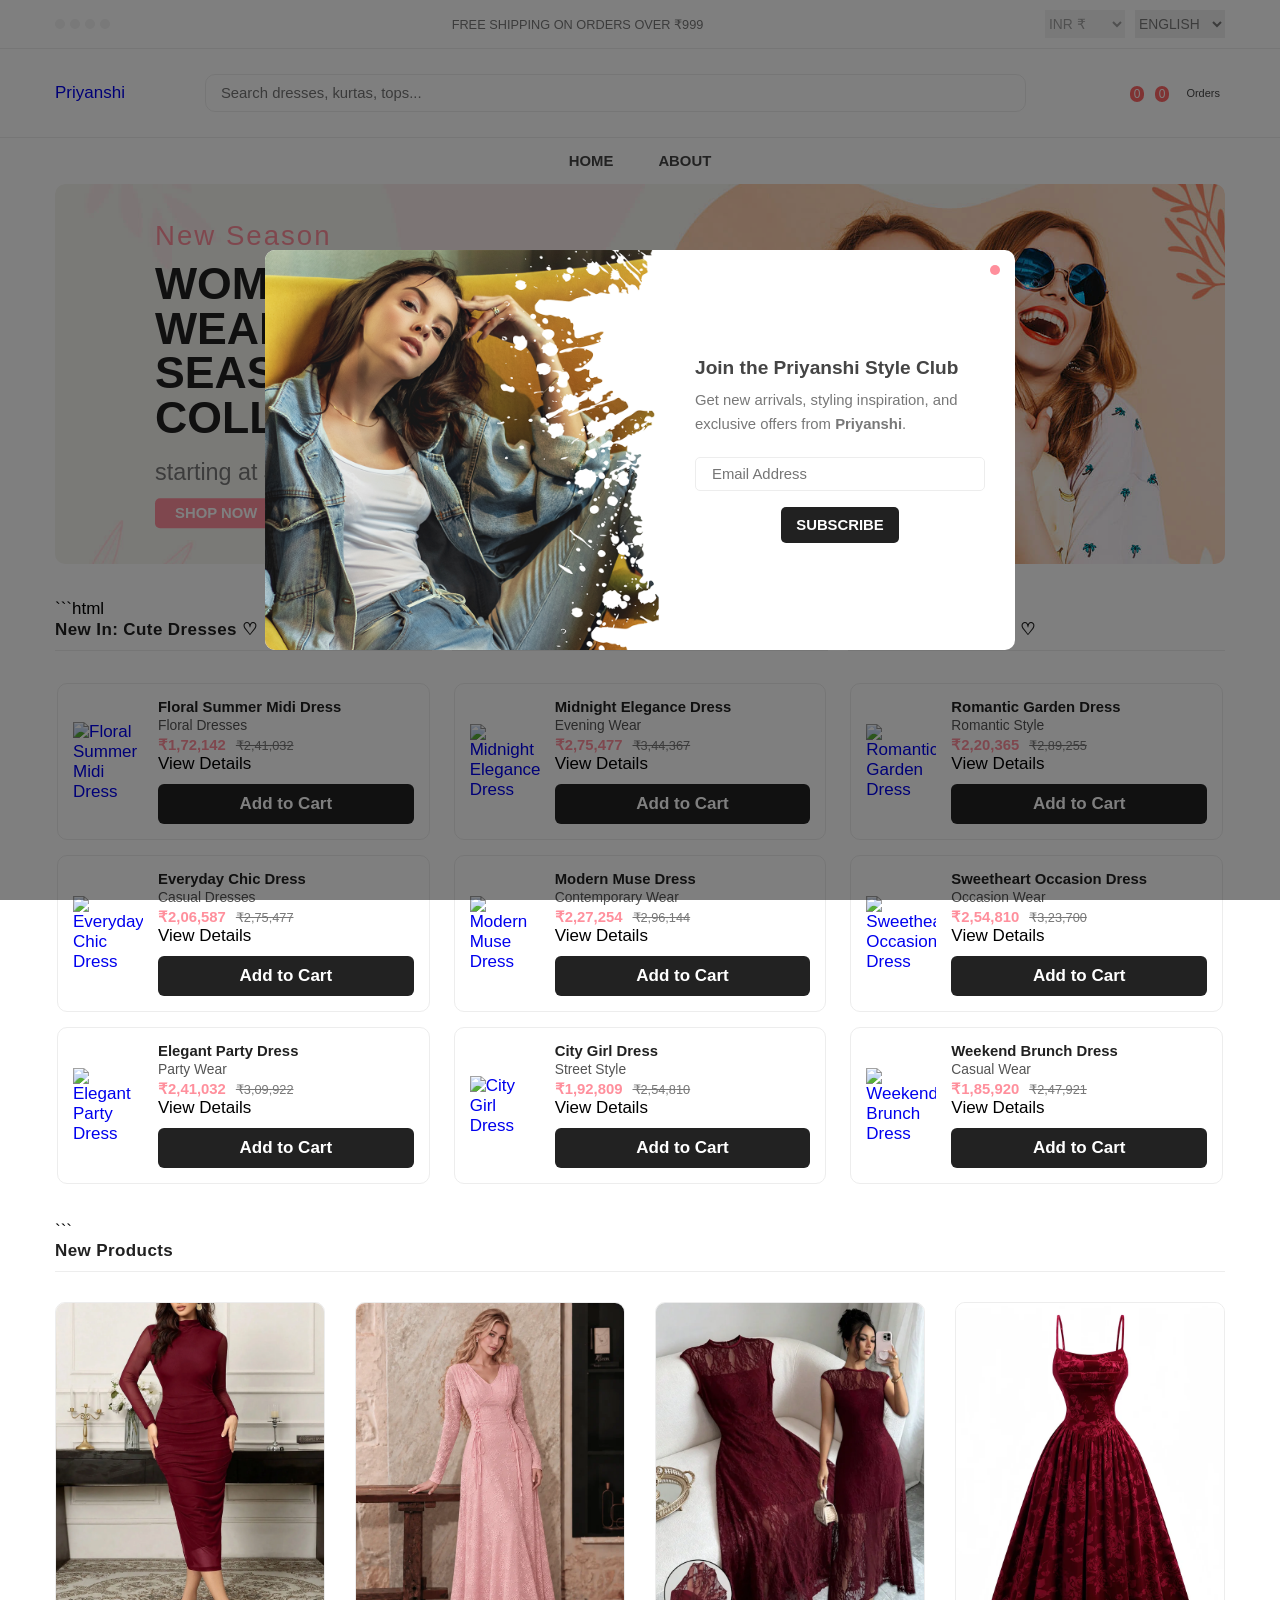
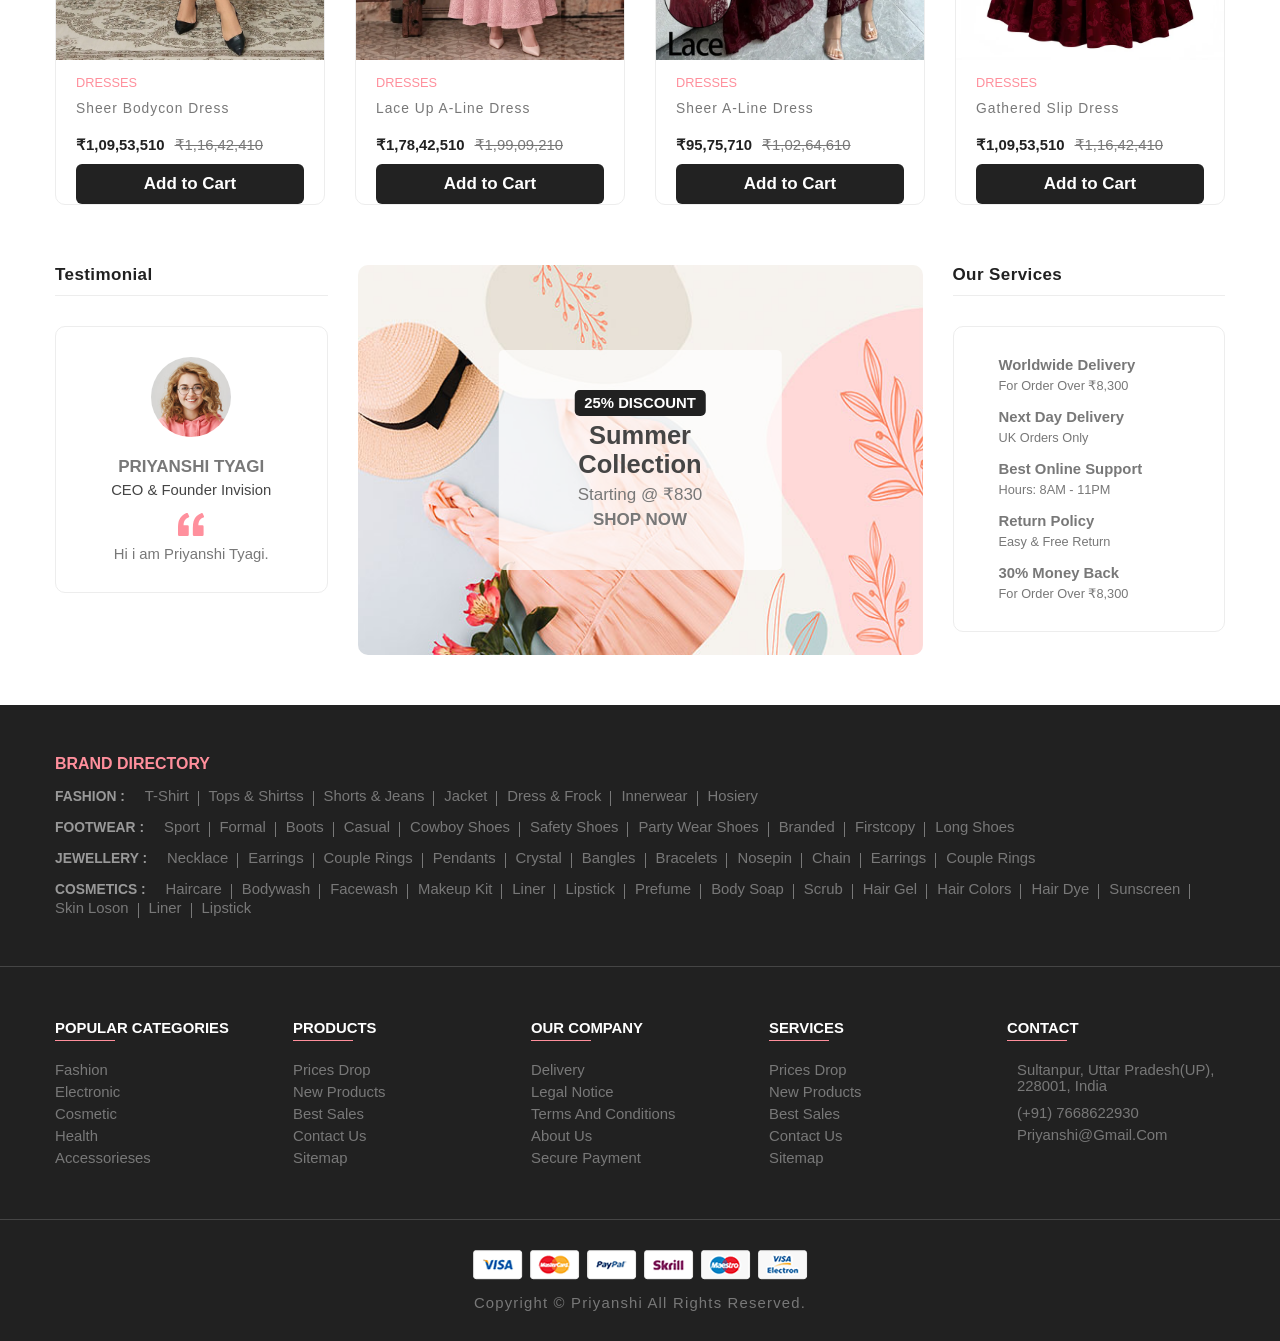
==== commit b12eca22: "HAVE MORE" ====
--- a/index.html
+++ b/index.html
@@ -535,7 +535,7 @@
 
           <div class="slider-item">
 
-            <img src="./assets/images/banner-1.webp" alt="wowomen’s latest fashion sale" class="banner-img">
+            <img src="./assets/images/banner-1.jpg" alt="wowomen’s latest fashion sale" class="banner-img">
 
             <div class="banner-content">
 
@@ -555,7 +555,7 @@
 
           <div class="slider-item">
 
-            <img src="./assets/images/banner-2.webp" alt="modern sunglasses" class="banner-img">
+            <img src="./assets/images/banner-2.jpg" alt="modern sunglasses" class="banner-img">
 
             <div class="banner-content">
 
@@ -575,7 +575,7 @@
 
           <div class="slider-item">
 
-            <img src="./assets/images/banner-3.webp" alt="new fashion summer sale" class="banner-img">
+            <img src="./assets/images/banner-3.jpg" alt="new fashion summer sale" class="banner-img">
 
             <div class="banner-content">
 
@@ -620,634 +620,177 @@
             - PRODUCT MINIMAL
           -->
 
-          <div class="product-minimal">
-
-            <div class="product-showcase">
-
-              <h2 class="title">New In: Women’s Wear</h2>
-
-              <div class="showcase-wrapper has-scrollbar">
-
-                <div class="showcase-container">
-
-                  <div class="showcase">
-
-                    <a href="#" class="showcase-img-box">
-                      <img src="./assets/images/products/clothes-1.webp" alt="relaxed short full sleeve t-shirt" width="70" class="showcase-img">
-                    </a>
-
-                    <div class="showcase-content">
-
-                      <a href="#">
-                        <h4 class="showcase-title">Relaxed Short full Sleeve T-Tops & Shirts</h4>
-                      </a>
-
-                      <a href="#" class="showcase-category">Clothes</a>
-
-                      <div class="price-box">
-                        <p class="price">$45.00</p>
-                        <del>$12.00</del>
-                      </div>
-
-                    </div>
-
-                  </div>
-
-                  <div class="showcase">
-                  
-                    <a href="#" class="showcase-img-box">
-                      <img src="./assets/images/products/clothes-2.webp" alt="girls pink embro design top" class="showcase-img" width="70">
-                    </a>
-                  
-                    <div class="showcase-content">
-                  
-                      <a href="#">
-                        <h4 class="showcase-title">Pink Embroidered Women’s Top</h4>
-                      </a>
-                  
-                      <a href="#" class="showcase-category">Clothes</a>
-                  
-                      <div class="price-box">
-                        <p class="price">$61.00</p>
-                        <del>$9.00</del>
-                      </div>
-                  
-                    </div>
-                  
-                  </div>
-
-                  <div class="showcase">
-                  
-                    <a href="#" class="showcase-img-box">
-                      <img src="./assets/images/products/clothes-3.webp" alt="Black Floral Wrap Midi Skirt" class="showcase-img"
-                        width="70">
-                    </a>
-                  
-                    <div class="showcase-content">
-                  
-                      <a href="#">
-                        <h4 class="showcase-title">Black Floral Wrap Midi Skirt</h4>
-                      </a>
-                  
-                      <a href="#" class="showcase-category">Clothes</a>
-                  
-                      <div class="price-box">
-                        <p class="price">$76.00</p>
-                        <del>$25.00</del>
-                      </div>
-                  
-                    </div>
-                  
-                  </div>
-
-                  <div class="showcase">
-                  
-                    <a href="#" class="showcase-img-box">
-                      <img src="./assets/images/products/shirt-1.webp" alt="pure garment dyed cotton shirt" class="showcase-img"
-                        width="70">
-                    </a>
-                  
-                    <div class="showcase-content">
-                  
-                      <a href="#">
-                        <h4 class="showcase-title">Pure Garment Dyed Cotton Tops & Shirts</h4>
-                      </a>
-                  
-                      <a href="#" class="showcase-category">Mens Fashion</a>
-                  
-                      <div class="price-box">
-                        <p class="price">$68.00</p>
-                        <del>$31.00</del>
-                      </div>
-                  
-                    </div>
-                  
-                  </div>
-
-                </div>
-
-                <div class="showcase-container">
-                
-                  <div class="showcase">
-                
-                    <a href="#" class="showcase-img-box">
-                      <img src="./assets/images/products/jacket-5.webp" alt="men yarn fleece full-zip jacket" class="showcase-img"
-                        width="70">
-                    </a>
-                
-                    <div class="showcase-content">
-                
-                      <a href="#">
-                        <h4 class="showcase-title">MEN Yarn Fleece Full-Zip Jackets & Shrugs</h4>
-                      </a>
-                
-                      <a href="#" class="showcase-category">Winterwear</a>
-                
-                      <div class="price-box">
-                        <p class="price">$61.00</p>
-                        <del>$11.00</del>
-                      </div>
-                
-                    </div>
-                
-                  </div>
-                
-                  <div class="showcase">
-                
-                    <a href="#" class="showcase-img-box">
-                      <img src="./assets/images/products/jacket-1.webp" alt="mens winter leathers jackets" class="showcase-img"
-                        width="70">
-                    </a>
-                
-                    <div class="showcase-content">
-                
-                      <a href="#">
-                        <h4 class="showcase-title">Mens Winter Leathers Jackets & Shrugss</h4>
-                      </a>
-                
-                      <a href="#" class="showcase-category">Winterwear</a>
-                
-                      <div class="price-box">
-                        <p class="price">$32.00</p>
-                        <del>$20.00</del>
-                      </div>
-                
-                    </div>
-                
-                  </div>
-                
-                  <div class="showcase">
-                
-                    <a href="#" class="showcase-img-box">
-                      <img src="./assets/images/products/jacket-3.webp" alt="mens winter leathers jackets" class="showcase-img"
-                        width="70">
-                    </a>
-                
-                    <div class="showcase-content">
-                
-                      <a href="#">
-                        <h4 class="showcase-title">Mens Winter Leathers Jackets & Shrugss</h4>
-                      </a>
-                
-                      <a href="#" class="showcase-category">Jackets & Shrugss</a>
-                
-                      <div class="price-box">
-                        <p class="price">$50.00</p>
-                        <del>$25.00</del>
-                      </div>
-                
-                    </div>
-                
-                  </div>
-                
-                  <div class="showcase">
-                
-                    <a href="#" class="showcase-img-box">
-                      <img src="./assets/images/products/shorts-1.webp" alt="better basics french terry sweatshorts" class="showcase-img"
-                        width="70">
-                    </a>
-                
-                    <div class="showcase-content">
-                
-                      <a href="#">
-                        <h4 class="showcase-title">Better Basics French Terry Sweatshorts</h4>
-                      </a>
-                
-                      <a href="#" class="showcase-category">Shorts</a>
-                
-                      <div class="price-box">
-                        <p class="price">$20.00</p>
-                        <del>$10.00</del>
-                      </div>
-                
-                    </div>
-                
-                  </div>
-                
-                </div>
-
-              </div>
-
-            </div>
-
-            <div class="product-showcase">
-            
-              <h2 class="title">Trending</h2>
-            
-              <div class="showcase-wrapper  has-scrollbar">
-            
-                <div class="showcase-container">
-            
-                  <div class="showcase">
-            
-                    <a href="#" class="showcase-img-box">
-                      <img src="./assets/images/products/sports-1.webp" alt="running & trekking shoes - white" class="showcase-img"
-                        width="70">
-                    </a>
-            
-                    <div class="showcase-content">
-            
-                      <a href="#">
-                        <h4 class="showcase-title">Running & Trekking Shoes - White</h4>
-                      </a>
-            
-                      <a href="#" class="showcase-category">Casual Wear Wear</a>
-            
-                      <div class="price-box">
-                        <p class="price">$49.00</p>
-                        <del>$15.00</del>
-                      </div>
-            
-                    </div>
-            
-                  </div>
-            
-                  <div class="showcase">
-            
-                    <a href="#" class="showcase-img-box">
-                      <img src="./assets/images/products/sports-2.webp" alt="trekking & running shoes - black" class="showcase-img"
-                        width="70">
-                    </a>
-            
-                    <div class="showcase-content">
-            
-                      <a href="#">
-                        <h4 class="showcase-title">Trekking & Running Shoes - black</h4>
-                      </a>
-            
-                      <a href="#" class="showcase-category">Casual Wear Wear</a>
-            
-                      <div class="price-box">
-                        <p class="price">$78.00</p>
-                        <del>$36.00</del>
-                      </div>
-            
-                    </div>
-            
-                  </div>
-            
-                  <div class="showcase">
-            
-                    <a href="#" class="showcase-img-box">
-                      <img src="./assets/images/products/party-wear-1.webp" alt="womens party wear shoes" class="showcase-img"
-                        width="70">
-                    </a>
-            
-                    <div class="showcase-content">
-            
-                      <a href="#">
-                        <h4 class="showcase-title">Womens Party Wear Shoes</h4>
-                      </a>
-            
-                      <a href="#" class="showcase-category">Party wear</a>
-            
-                      <div class="price-box">
-                        <p class="price">$94.00</p>
-                        <del>$42.00</del>
-                      </div>
-            
-                    </div>
-            
-                  </div>
-            
-                  <div class="showcase">
-            
-                    <a href="#" class="showcase-img-box">
-                      <img src="./assets/images/products/sports-3.webp" alt="sports claw wowomen’s shoes" class="showcase-img"
-                        width="70">
-                    </a>
-            
-                    <div class="showcase-content">
-            
-                      <a href="#">
-                        <h4 class="showcase-title">Casual Wear Wear Claw Wowomen’s Shoes</h4>
-                      </a>
-            
-                      <a href="#" class="showcase-category">Casual Wear Wear</a>
-            
-                      <div class="price-box">
-                        <p class="price">$54.00</p>
-                        <del>$65.00</del>
-                      </div>
-            
-                    </div>
-            
-                  </div>
-            
-                </div>
-            
-                <div class="showcase-container">
-            
-                  <div class="showcase">
-            
-                    <a href="#" class="showcase-img-box">
-                      <img src="./assets/images/products/sports-6.webp" alt="air tekking shoes - white" class="showcase-img"
-                        width="70">
-                    </a>
-            
-                    <div class="showcase-content">
-            
-                      <a href="#">
-                        <h4 class="showcase-title">Air Trekking Shoes - white</h4>
-                      </a>
-            
-                      <a href="#" class="showcase-category">Casual Wear Wear</a>
-            
-                      <div class="price-box">
-                        <p class="price">$52.00</p>
-                        <del>$55.00</del>
-                      </div>
-            
-                    </div>
-            
-                  </div>
-            
-                  <div class="showcase">
-            
-                    <a href="#" class="showcase-img-box">
-                      <img src="./assets/images/products/shoe-3.webp" alt="Boot With Suede Detail" class="showcase-img" width="70">
-                    </a>
-            
-                    <div class="showcase-content">
-            
-                      <a href="#">
-                        <h4 class="showcase-title">Boot With Suede Detail</h4>
-                      </a>
-            
-                      <a href="#" class="showcase-category">boots</a>
-            
-                      <div class="price-box">
-                        <p class="price">$20.00</p>
-                        <del>$30.00</del>
-                      </div>
-            
-                    </div>
-            
-                  </div>
-            
-                  <div class="showcase">
-            
-                    <a href="#" class="showcase-img-box">
-                      <img src="./assets/images/products/shoe-1.webp" alt="women’s leather formal wear shoes" class="showcase-img"
-                        width="70">
-                    </a>
-            
-                    <div class="showcase-content">
-            
-                      <a href="#">
-                        <h4 class="showcase-title">Women’s Wear Leather Office Wear Wear shoes</h4>
-                      </a>
-            
-                      <a href="#" class="showcase-category">formal</a>
-            
-                      <div class="price-box">
-                        <p class="price">$56.00</p>
-                        <del>$78.00</del>
-                      </div>
-            
-                    </div>
-            
-                  </div>
-            
-                  <div class="showcase">
-            
-                    <a href="#" class="showcase-img-box">
-                      <img src="./assets/images/products/shoe-2.webp" alt="casual women’s brown shoes" class="showcase-img" width="70">
-                    </a>
-            
-                    <div class="showcase-content">
-            
-                      <a href="#">
-                        <h4 class="showcase-title">Casual Wear Women’s Wear Brown shoes</h4>
-                      </a>
-            
-                      <a href="#" class="showcase-category">Casual Wear</a>
-            
-                      <div class="price-box">
-                        <p class="price">$50.00</p>
-                        <del>$55.00</del>
-                      </div>
-            
-                    </div>
-            
-                  </div>
-            
-                </div>
-            
-              </div>
-            
-            </div>
-
-            <div class="product-showcase">
-            
-              <h2 class="title">Top Rated</h2>
-            
-              <div class="showcase-wrapper  has-scrollbar">
-            
-                <div class="showcase-container">
-            
-                  <div class="showcase">
-            
-                    <a href="#" class="showcase-img-box">
-                      <img src="./assets/images/products/watch-3.webp" alt="pocket watch leather pouch" class="showcase-img"
-                        width="70">
-                    </a>
-            
-                    <div class="showcase-content">
-            
-                      <a href="#">
-                        <h4 class="showcase-title">Pocket Accessories Leather Pouch</h4>
-                      </a>
-            
-                      <a href="#" class="showcase-category">Accessorieses</a>
-            
-                      <div class="price-box">
-                        <p class="price">$50.00</p>
-                        <del>$34.00</del>
-                      </div>
-            
-                    </div>
-            
-                  </div>
-            
-                  <div class="showcase">
-            
-                    <a href="#" class="showcase-img-box">
-                      <img src="./assets/images/products/jewellery-3.webp" alt="silver deer heart necklace" class="showcase-img"
-                        width="70">
-                    </a>
-            
-                    <div class="showcase-content">
-            
-                      <a href="#">
-                        <h4 class="showcase-title">Silver Deer Heart Necklace</h4>
-                      </a>
-            
-                      <a href="#" class="showcase-category">Jewellery</a>
-            
-                      <div class="price-box">
-                        <p class="price">$84.00</p>
-                        <del>$30.00</del>
-                      </div>
-            
-                    </div>
-            
-                  </div>
-            
-                  <div class="showcase">
-            
-                    <a href="#" class="showcase-img-box">
-                      <img src="./assets/images/products/perfume.webp" alt="titan 100 ml womens perfume" class="showcase-img"
-                        width="70">
-                    </a>
-            
-                    <div class="showcase-content">
-            
-                      <a href="#">
-                        <h4 class="showcase-title">Titan 100 Ml Womens Perfume</h4>
-                      </a>
-            
-                      <a href="#" class="showcase-category">Perfume</a>
-            
-                      <div class="price-box">
-                        <p class="price">$42.00</p>
-                        <del>$10.00</del>
-                      </div>
-            
-                    </div>
-            
-                  </div>
-            
-                  <div class="showcase">
-            
-                    <a href="#" class="showcase-img-box">
-                      <img src="./assets/images/products/belt.webp" alt="women’s leather reversible belt" class="showcase-img"
-                        width="70">
-                    </a>
-            
-                    <div class="showcase-content">
-            
-                      <a href="#">
-                        <h4 class="showcase-title">Women’s Wear Leather Reversible Belt</h4>
-                      </a>
-            
-                      <a href="#" class="showcase-category">Belt</a>
-            
-                      <div class="price-box">
-                        <p class="price">$24.00</p>
-                        <del>$10.00</del>
-                      </div>
-            
-                    </div>
-            
-                  </div>
-            
-                </div>
-            
-                <div class="showcase-container">
-            
-                  <div class="showcase">
-            
-                    <a href="#" class="showcase-img-box">
-                      <img src="./assets/images/products/jewellery-2.webp" alt="platinum zircon classic ring" class="showcase-img"
-                        width="70">
-                    </a>
-            
-                    <div class="showcase-content">
-            
-                      <a href="#">
-                        <h4 class="showcase-title">platinum Zircon Classic Ring</h4>
-                      </a>
-            
-                      <a href="#" class="showcase-category">jewellery</a>
-            
-                      <div class="price-box">
-                        <p class="price">$62.00</p>
-                        <del>$65.00</del>
-                      </div>
-            
-                    </div>
-            
-                  </div>
-            
-                  <div class="showcase">
-            
-                    <a href="#" class="showcase-img-box">
-                      <img src="./assets/images/products/watch-1.webp" alt="smart watche vital plus" class="showcase-img" width="70">
-                    </a>
-            
-                    <div class="showcase-content">
-            
-                      <a href="#">
-                        <h4 class="showcase-title">Smart watche Vital Plus</h4>
-                      </a>
-            
-                      <a href="#" class="showcase-category">Accessorieses</a>
-            
-                      <div class="price-box">
-                        <p class="price">$56.00</p>
-                        <del>$78.00</del>
-                      </div>
-            
-                    </div>
-            
-                  </div>
-            
-                  <div class="showcase">
-            
-                    <a href="#" class="showcase-img-box">
-                      <img src="./assets/images/products/shampoo.webp" alt="shampoo conditioner packs" class="showcase-img"
-                        width="70">
-                    </a>
-            
-                    <div class="showcase-content">
-            
-                      <a href="#">
-                        <h4 class="showcase-title">shampoo conditioner packs</h4>
-                      </a>
-            
-                      <a href="#" class="showcase-category">cosmetics</a>
-            
-                      <div class="price-box">
-                        <p class="price">$20.00</p>
-                        <del>$30.00</del>
-                      </div>
-            
-                    </div>
-            
-                  </div>
-            
-                  <div class="showcase">
-            
-                    <a href="#" class="showcase-img-box">
-                      <img src="./assets/images/products/jewellery-1.webp" alt="rose gold peacock earrings" class="showcase-img"
-                        width="70">
-                    </a>
-            
-                    <div class="showcase-content">
-            
-                      <a href="#">
-                        <h4 class="showcase-title">Rose Gold Peacock Earrings</h4>
-                      </a>
-            
-                      <a href="#" class="showcase-category">jewellery</a>
-            
-                      <div class="price-box">
-                        <p class="price">$20.00</p>
-                        <del>$30.00</del>
-                      </div>
-            
-                    </div>
-            
-                  </div>
-            
-                </div>
-            
-              </div>
-            
-            </div>
-
+ 
+```html
+<div class="product-minimal women-collections">
+
+  <div class="product-showcase">
+    <h2 class="title">New In: Cute Dresses ♡</h2>
+    <div class="showcase-wrapper has-scrollbar">
+      <div class="showcase-container">
+
+        <div class="showcase">
+          <a href="javascript:void(0)" class="showcase-img-box"
+             onclick="openDress(0)">
+            <img src="https://images.unsplash.com/photo-1515372039744-b8f02a3ae446?auto=format&fit=crop&w=500&q=85"
+                 alt="Floral Summer Midi Dress" class="showcase-img" width="70">
+          </a>
+          <div class="showcase-content">
+            <a href="javascript:void(0)" onclick="openDress(0)">
+              <h4 class="showcase-title">Floral Summer Midi Dress</h4>
+            </a>
+            <a href="#" class="showcase-category">Floral Dresses</a>
+            <div class="price-box"><p class="price">$24.99</p><del>$34.99</del></div>
+            <button class="dress-view-btn" onclick="openDress(0)">View Details</button>
           </div>
+        </div>
+
+        <div class="showcase">
+          <a href="javascript:void(0)" class="showcase-img-box" onclick="openDress(1)">
+            <img src="https://images.unsplash.com/photo-1496747611176-843222e1e57c?auto=format&fit=crop&w=500&q=85"
+                 alt="Everyday Chic Dress" class="showcase-img" width="70">
+          </a>
+          <div class="showcase-content">
+            <a href="javascript:void(0)" onclick="openDress(1)">
+              <h4 class="showcase-title">Everyday Chic Dress</h4>
+            </a>
+            <a href="#" class="showcase-category">Casual Dresses</a>
+            <div class="price-box"><p class="price">$29.99</p><del>$39.99</del></div>
+            <button class="dress-view-btn" onclick="openDress(1)">View Details</button>
+          </div>
+        </div>
+
+        <div class="showcase">
+          <a href="javascript:void(0)" class="showcase-img-box" onclick="openDress(2)">
+            <img src="https://images.unsplash.com/photo-1539109136881-3be0616acf4b?auto=format&fit=crop&w=500&q=85"
+                 alt="Elegant Party Dress" class="showcase-img" width="70">
+          </a>
+          <div class="showcase-content">
+            <a href="javascript:void(0)" onclick="openDress(2)">
+              <h4 class="showcase-title">Elegant Party Dress</h4>
+            </a>
+            <a href="#" class="showcase-category">Party Wear</a>
+            <div class="price-box"><p class="price">$34.99</p><del>$44.99</del></div>
+            <button class="dress-view-btn" onclick="openDress(2)">View Details</button>
+          </div>
+        </div>
+
+      </div>
+    </div>
+  </div>
+
+  <div class="product-showcase">
+    <h2 class="title">Trending: Your Pretty Era ✨</h2>
+    <div class="showcase-wrapper has-scrollbar">
+      <div class="showcase-container">
+
+        <div class="showcase">
+          <a href="javascript:void(0)" class="showcase-img-box" onclick="openDress(3)">
+            <img src="https://images.unsplash.com/photo-1509631179647-0177331693ae?auto=format&fit=crop&w=500&q=85"
+                 alt="Midnight Elegance Dress" class="showcase-img" width="70">
+          </a>
+          <div class="showcase-content">
+            <a href="javascript:void(0)" onclick="openDress(3)">
+              <h4 class="showcase-title">Midnight Elegance Dress</h4>
+            </a>
+            <a href="#" class="showcase-category">Evening Wear</a>
+            <div class="price-box"><p class="price">$39.99</p><del>$49.99</del></div>
+            <button class="dress-view-btn" onclick="openDress(3)">View Details</button>
+          </div>
+        </div>
+
+        <div class="showcase">
+          <a href="javascript:void(0)" class="showcase-img-box" onclick="openDress(4)">
+            <img src="https://images.unsplash.com/photo-1529139574466-a303027c1d8b?auto=format&fit=crop&w=500&q=85"
+                 alt="Modern Muse Dress" class="showcase-img" width="70">
+          </a>
+          <div class="showcase-content">
+            <a href="javascript:void(0)" onclick="openDress(4)">
+              <h4 class="showcase-title">Modern Muse Dress</h4>
+            </a>
+            <a href="#" class="showcase-category">Contemporary Wear</a>
+            <div class="price-box"><p class="price">$32.99</p><del>$42.99</del></div>
+            <button class="dress-view-btn" onclick="openDress(4)">View Details</button>
+          </div>
+        </div>
+
+        <div class="showcase">
+          <a href="javascript:void(0)" class="showcase-img-box" onclick="openDress(5)">
+            <img src="https://images.unsplash.com/photo-1515886657613-9f3515b0c78f?auto=format&fit=crop&w=500&q=85"
+                 alt="City Girl Dress" class="showcase-img" width="70">
+          </a>
+          <div class="showcase-content">
+            <a href="javascript:void(0)" onclick="openDress(5)">
+              <h4 class="showcase-title">City Girl Dress</h4>
+            </a>
+            <a href="#" class="showcase-category">Street Style</a>
+            <div class="price-box"><p class="price">$27.99</p><del>$36.99</del></div>
+            <button class="dress-view-btn" onclick="openDress(5)">View Details</button>
+          </div>
+        </div>
+
+      </div>
+    </div>
+  </div>
+
+  <div class="product-showcase">
+    <h2 class="title">Customer Favorites ♡</h2>
+    <div class="showcase-wrapper has-scrollbar">
+      <div class="showcase-container">
+
+        <div class="showcase">
+          <a href="javascript:void(0)" class="showcase-img-box" onclick="openDress(6)">
+            <img src="https://images.unsplash.com/photo-1512316609839-ce289d3eba0a?auto=format&fit=crop&w=500&q=85"
+                 alt="Romantic Garden Dress" class="showcase-img" width="70">
+          </a>
+          <div class="showcase-content">
+            <a href="javascript:void(0)" onclick="openDress(6)">
+              <h4 class="showcase-title">Romantic Garden Dress</h4>
+            </a>
+            <a href="#" class="showcase-category">Romantic Style</a>
+            <div class="price-box"><p class="price">$31.99</p><del>$41.99</del></div>
+            <button class="dress-view-btn" onclick="openDress(6)">View Details</button>
+          </div>
+        </div>
+
+        <div class="showcase">
+          <a href="javascript:void(0)" class="showcase-img-box" onclick="openDress(7)">
+            <img src="https://images.unsplash.com/photo-1495385794356-15371f348c31?auto=format&fit=crop&w=500&q=85"
+                 alt="Sweetheart Occasion Dress" class="showcase-img" width="70">
+          </a>
+          <div class="showcase-content">
+            <a href="javascript:void(0)" onclick="openDress(7)">
+              <h4 class="showcase-title">Sweetheart Occasion Dress</h4>
+            </a>
+            <a href="#" class="showcase-category">Occasion Wear</a>
+            <div class="price-box"><p class="price">$36.99</p><del>$46.99</del></div>
+            <button class="dress-view-btn" onclick="openDress(7)">View Details</button>
+          </div>
+        </div>
+
+        <div class="showcase">
+          <a href="javascript:void(0)" class="showcase-img-box" onclick="openDress(8)">
+            <img src="https://images.unsplash.com/photo-1483985988355-763728e1935b?auto=format&fit=crop&w=500&q=85"
+                 alt="Weekend Brunch Dress" class="showcase-img" width="70">
+          </a>
+          <div class="showcase-content">
+            <a href="javascript:void(0)" onclick="openDress(8)">
+              <h4 class="showcase-title">Weekend Brunch Dress</h4>
+            </a>
+            <a href="#" class="showcase-category">Casual Wear</a>
+            <div class="price-box"><p class="price">$26.99</p><del>$35.99</del></div>
+            <button class="dress-view-btn" onclick="openDress(8)">View Details</button>
+          </div>
+        </div>
+
+      </div>
+    </div>
+  </div>
+
+</div>
+
+<!-- PRODUCT DETAIL MODAL -->
+```
 
 
 
@@ -1255,183 +798,7 @@
             - PRODUCT FEATURED
           -->
 
-          <div class="product-featured">
-
-            <h2 class="title">Deal of the day</h2>
-
-            <div class="showcase-wrapper has-scrollbar">
-
-              <div class="showcase-container">
-
-                <div class="showcase">
-                  
-                  <div class="showcase-banner">
-                    <img src="./assets/images/products/shampoo.webp" alt="shampoo, conditioner & facewash packs" class="showcase-img">
-                  </div>
-
-                  <div class="showcase-content">
-                    
-                    <div class="showcase-rating">
-                      <ion-icon name="star"></ion-icon>
-                      <ion-icon name="star"></ion-icon>
-                      <ion-icon name="star"></ion-icon>
-                      <ion-icon name="star-outline"></ion-icon>
-                      <ion-icon name="star-outline"></ion-icon>
-                    </div>
-
-                    <a href="#">
-                      <h3 class="showcase-title">shampoo, conditioner & facewash packs</h3>
-                    </a>
-
-                    <p class="showcase-desc">
-                      Lorem ipsum dolor sit amet consectetur Lorem ipsum
-                      dolor dolor sit amet consectetur Lorem ipsum dolor
-                    </p>
-
-                    <div class="price-box">
-                      <p class="price">$150.00</p>
-
-                      <del>$200.00</del>
-                    </div>
-
-                    <button class="add-cart-btn">add to cart</button>
-
-                    <div class="showcase-status">
-                      <div class="wrapper">
-                        <p>
-                          already sold: <b>20</b>
-                        </p>
-
-                        <p>
-                          available: <b>40</b>
-                        </p>
-                      </div>
-
-                      <div class="showcase-status-bar"></div>
-                    </div>
-
-                    <div class="countdown-box">
-
-                      <p class="countdown-desc">
-                        Hurry Up! Offer ends in:
-                      </p>
-
-                      <div class="countdown">
-
-                        <div class="countdown-content">
-
-                          <p class="display-number">360</p>
-
-                          <p class="display-text">Days</p>
-
-                        </div>
-
-                        <div class="countdown-content">
-                          <p class="display-number">24</p>
-                          <p class="display-text">Hours</p>
-                        </div>
-
-                        <div class="countdown-content">
-                          <p class="display-number">59</p>
-                          <p class="display-text">Min</p>
-                        </div>
-
-                        <div class="countdown-content">
-                          <p class="display-number">00</p>
-                          <p class="display-text">Sec</p>
-                        </div>
-
-                      </div>
-
-                    </div>
-
-                  </div>
-
-                </div>
-
-              </div>
-
-              <div class="showcase-container">
-              
-                <div class="showcase">
-              
-                  <div class="showcase-banner">
-                    <img src="./assets/images/products/jewellery-1.webp" alt="Rose Gold diamonds Earring" class="showcase-img">
-                  </div>
-              
-                  <div class="showcase-content">
-              
-                    <div class="showcase-rating">
-                      <ion-icon name="star"></ion-icon>
-                      <ion-icon name="star"></ion-icon>
-                      <ion-icon name="star"></ion-icon>
-                      <ion-icon name="star-outline"></ion-icon>
-                      <ion-icon name="star-outline"></ion-icon>
-                    </div>
-              
-                    <h3 class="showcase-title">
-                      <a href="#" class="showcase-title">Rose Gold diamonds Earring</a>
-                    </h3>
-              
-                    <p class="showcase-desc">
-                      Lorem ipsum dolor sit amet consectetur Lorem ipsum
-                      dolor dolor sit amet consectetur Lorem ipsum dolor
-                    </p>
-              
-                    <div class="price-box">
-                      <p class="price">$1990.00</p>
-                      <del>$2000.00</del>
-                    </div>
-              
-                    <button class="add-cart-btn">add to cart</button>
-              
-                    <div class="showcase-status">
-                      <div class="wrapper">
-                        <p> already sold: <b>15</b> </p>
-              
-                        <p> available: <b>40</b> </p>
-                      </div>
-              
-                      <div class="showcase-status-bar"></div>
-                    </div>
-              
-                    <div class="countdown-box">
-              
-                      <p class="countdown-desc">Hurry Up! Offer ends in:</p>
-              
-                      <div class="countdown">
-                        <div class="countdown-content">
-                          <p class="display-number">360</p>
-                          <p class="display-text">Days</p>
-                        </div>
-              
-                        <div class="countdown-content">
-                          <p class="display-number">24</p>
-                          <p class="display-text">Hours</p>
-                        </div>
-              
-                        <div class="countdown-content">
-                          <p class="display-number">59</p>
-                          <p class="display-text">Min</p>
-                        </div>
-              
-                        <div class="countdown-content">
-                          <p class="display-number">00</p>
-                          <p class="display-text">Sec</p>
-                        </div>
-                      </div>
-              
-                    </div>
-              
-                  </div>
-              
-                </div>
-              
-              </div>
-
-            </div>
-
-          </div>
+        
 
 
 
@@ -1444,323 +811,8 @@
             <h2 class="title">New Products</h2>
 
             <div class="product-grid">
-
-              <div class="showcase">
-
-                <div class="showcase-banner">
-
-                  <img src="./assets/images/products/jacket-3.webp" alt="Mens Winter Leathers Jackets & Shrugss" width="300" class="product-img default">
-                  <img src="./assets/images/products/jacket-4.webp" alt="Mens Winter Leathers Jackets & Shrugss" width="300" class="product-img hover">
-
-                  <p class="showcase-badge">15%</p>
-
-                  <div class="showcase-actions">
-
-                    <button class="btn-action">
-                      <ion-icon name="heart-outline"></ion-icon>
-                    </button>
-
-                    <button class="btn-action">
-                      <ion-icon name="eye-outline"></ion-icon>
-                    </button>
-
-                    <button class="btn-action">
-                      <ion-icon name="repeat-outline"></ion-icon>
-                    </button>
-
-                    <button class="btn-action">
-                      <ion-icon name="bag-add-outline"></ion-icon>
-                    </button>
-
-                  </div>
-
-                </div>
-
-                <div class="showcase-content">
-
-                  <a href="#" class="showcase-category">jacket</a>
-
-                  <a href="#">
-                    <h3 class="showcase-title">Mens Winter Leathers Jackets & Shrugss</h3>
-                  </a>
-
-                  <div class="showcase-rating">
-                    <ion-icon name="star"></ion-icon>
-                    <ion-icon name="star"></ion-icon>
-                    <ion-icon name="star"></ion-icon>
-                    <ion-icon name="star-outline"></ion-icon>
-                    <ion-icon name="star-outline"></ion-icon>
-                  </div>
-
-                  <div class="price-box">
-                    <p class="price">$48.00</p>
-                    <del>$75.00</del>
-                  </div>
-
-                </div>
-
-              </div>
-
-              <div class="showcase">
-              
-                <div class="showcase-banner">
-                  <img src="./assets/images/products/shirt-1.webp" alt="Pure Garment Dyed Cotton Tops & Shirts" class="product-img default"
-                    width="300">
-                  <img src="./assets/images/products/shirt-2.webp" alt="Pure Garment Dyed Cotton Tops & Shirts" class="product-img hover"
-                    width="300">
-              
-                  <p class="showcase-badge angle black">sale</p>
-              
-                  <div class="showcase-actions">
-                    <button class="btn-action">
-                      <ion-icon name="heart-outline"></ion-icon>
-                    </button>
-              
-                    <button class="btn-action">
-                      <ion-icon name="eye-outline"></ion-icon>
-                    </button>
-              
-                    <button class="btn-action">
-                      <ion-icon name="repeat-outline"></ion-icon>
-                    </button>
-              
-                    <button class="btn-action">
-                      <ion-icon name="bag-add-outline"></ion-icon>
-                    </button>
-                  </div>
-                </div>
-              
-                <div class="showcase-content">
-                  <a href="#" class="showcase-category">shirt</a>
-              
-                  <h3>
-                    <a href="#" class="showcase-title">Pure Garment Dyed Cotton Tops & Shirts</a>
-                  </h3>
-              
-                  <div class="showcase-rating">
-                    <ion-icon name="star"></ion-icon>
-                    <ion-icon name="star"></ion-icon>
-                    <ion-icon name="star"></ion-icon>
-                    <ion-icon name="star-outline"></ion-icon>
-                    <ion-icon name="star-outline"></ion-icon>
-                  </div>
-              
-                  <div class="price-box">
-                    <p class="price">$45.00</p>
-                    <del>$56.00</del>
-                  </div>
-              
-                </div>
-              
-              </div>
-
-              <div class="showcase">
-              
-                <div class="showcase-banner">
-                  <img src="./assets/images/products/jacket-5.webp" alt="MEN Yarn Fleece Full-Zip Jackets & Shrugs" class="product-img default"
-                    width="300">
-                  <img src="./assets/images/products/jacket-6.webp" alt="MEN Yarn Fleece Full-Zip Jackets & Shrugs" class="product-img hover"
-                    width="300">
-              
-                  <div class="showcase-actions">
-                    <button class="btn-action">
-                      <ion-icon name="heart-outline"></ion-icon>
-                    </button>
-              
-                    <button class="btn-action">
-                      <ion-icon name="eye-outline"></ion-icon>
-                    </button>
-              
-                    <button class="btn-action">
-                      <ion-icon name="repeat-outline"></ion-icon>
-                    </button>
-              
-                    <button class="btn-action">
-                      <ion-icon name="bag-add-outline"></ion-icon>
-                    </button>
-                  </div>
-                </div>
-              
-                <div class="showcase-content">
-                  <a href="#" class="showcase-category">Jackets & Shrugs</a>
-              
-                  <h3>
-                    <a href="#" class="showcase-title">MEN Yarn Fleece Full-Zip Jackets & Shrugs</a>
-                  </h3>
-              
-                  <div class="showcase-rating">
-                    <ion-icon name="star"></ion-icon>
-                    <ion-icon name="star"></ion-icon>
-                    <ion-icon name="star"></ion-icon>
-                    <ion-icon name="star-outline"></ion-icon>
-                    <ion-icon name="star-outline"></ion-icon>
-                  </div>
-              
-                  <div class="price-box">
-                    <p class="price">$58.00</p>
-                    <del>$65.00</del>
-                  </div>
-              
-                </div>
-              
-              </div>
-
-              <div class="showcase">
-              
-                <div class="showcase-banner">
-                  <img src="./assets/images/products/clothes-3.webp" alt="Black Floral Wrap Midi Skirt" class="product-img default"
-                    width="300">
-                  <img src="./assets/images/products/clothes-4.webp" alt="Black Floral Wrap Midi Skirt" class="product-img hover"
-                    width="300">
-              
-                  <p class="showcase-badge angle pink">new</p>
-              
-                  <div class="showcase-actions">
-                    <button class="btn-action">
-                      <ion-icon name="heart-outline"></ion-icon>
-                    </button>
-              
-                    <button class="btn-action">
-                      <ion-icon name="eye-outline"></ion-icon>
-                    </button>
-              
-                    <button class="btn-action">
-                      <ion-icon name="repeat-outline"></ion-icon>
-                    </button>
-              
-                    <button class="btn-action">
-                      <ion-icon name="bag-add-outline"></ion-icon>
-                    </button>
-                  </div>
-                </div>
-              
-                <div class="showcase-content">
-                  <a href="#" class="showcase-category">skirt</a>
-              
-                  <h3>
-                    <a href="#" class="showcase-title">Black Floral Wrap Midi Skirt</a>
-                  </h3>
-              
-                  <div class="showcase-rating">
-                    <ion-icon name="star"></ion-icon>
-                    <ion-icon name="star"></ion-icon>
-                    <ion-icon name="star"></ion-icon>
-                    <ion-icon name="star"></ion-icon>
-                    <ion-icon name="star"></ion-icon>
-                  </div>
-              
-                  <div class="price-box">
-                    <p class="price">$25.00</p>
-                    <del>$35.00</del>
-                  </div>
-              
-                </div>
-              
-              </div>
-
-              <div class="showcase">
-              
-                <div class="showcase-banner">
-                  <img src="./assets/images/products/shoe-2.webp" alt="Casual Wear Women’s Wear Brown shoes" class="product-img default"
-                    width="300">
-                  <img src="./assets/images/products/shoe-2_1.webp" alt="Casual Wear Women’s Wear Brown shoes" class="product-img hover"
-                    width="300">
-              
-                  <div class="showcase-actions">
-                    <button class="btn-action">
-                      <ion-icon name="heart-outline"></ion-icon>
-                    </button>
-              
-                    <button class="btn-action">
-                      <ion-icon name="eye-outline"></ion-icon>
-                    </button>
-              
-                    <button class="btn-action">
-                      <ion-icon name="repeat-outline"></ion-icon>
-                    </button>
-              
-                    <button class="btn-action">
-                      <ion-icon name="bag-add-outline"></ion-icon>
-                    </button>
-                  </div>
-                </div>
-              
-                <div class="showcase-content">
-                  <a href="#" class="showcase-category">casual</a>
-              
-                  <h3>
-                    <a href="#" class="showcase-title">Casual Wear Women’s Wear Brown shoes</a>
-                  </h3>
-              
-                  <div class="showcase-rating">
-                    <ion-icon name="star"></ion-icon>
-                    <ion-icon name="star"></ion-icon>
-                    <ion-icon name="star"></ion-icon>
-                    <ion-icon name="star"></ion-icon>
-                    <ion-icon name="star"></ion-icon>
-                  </div>
-              
-                  <div class="price-box">
-                    <p class="price">$99.00</p>
-                    <del>$105.00</del>
-                  </div>
-              
-                </div>
-              
-              </div>
-
-              <div class="showcase">
-              
-                <div class="showcase-banner">
-                  <img src="./assets/images/products/watch-3.webp" alt="Pocket Accessories Leather Pouch" class="product-img default"
-                    width="300">
-                  <img src="./assets/images/products/watch-4.webp" alt="Pocket Accessories Leather Pouch" class="product-img hover"
-                    width="300">
-              
-                  <p class="showcase-badge angle black">sale</p>
-              
-                  <div class="showcase-actions">
-                    <button class="btn-action">
-                      <ion-icon name="heart-outline"></ion-icon>
-                    </button>
-              
-                    <button class="btn-action">
-                      <ion-icon name="eye-outline"></ion-icon>
-                    </button>
-              
-                    <button class="btn-action">
-                      <ion-icon name="repeat-outline"></ion-icon>
-                    </button>
-              
-                    <button class="btn-action">
-                      <ion-icon name="bag-add-outline"></ion-icon>
-                    </button>
-                  </div>
-                </div>
-              
-                <div class="showcase-content">
-                  <a href="#" class="showcase-category">watches</a>
-              
-                  <h3>
-                    <a href="#" class="showcase-title">Pocket Accessories Leather Pouch</a>
-                  </h3>
-              
-                  <div class="showcase-rating">
-                    <ion-icon name="star"></ion-icon>
-                    <ion-icon name="star"></ion-icon>
-                    <ion-icon name="star"></ion-icon>
-                    <ion-icon name="star-outline"></ion-icon>
-                    <ion-icon name="star-outline"></ion-icon>
-                  </div>
-              
-                  <div class="price-box">
-                    <p class="price">$150.00</p>
-                    <del>$170.00</del>
-                  </div>
-              
-                </div>
-              
-              </div>
+              
+              
 
 <!-- 1. Sheer Bodycon Dress -->
             <div class="showcase">
@@ -1993,17 +1045,16 @@
 
             <div class="testimonial-card">
 
-              <img src="./assets/images/testimonial-1.webp" alt="alan doe" class="testimonial-banner" width="80" height="80">
-
-              <p class="testimonial-name">Alan Doe</p>
+              <img src="./assets/images/testimonial-1.jpg" alt="alan doe" class="testimonial-banner" width="80" height="80">
+
+              <p class="testimonial-name">Priyanshi Tyagi</p>
 
               <p class="testimonial-title">CEO & Founder Invision</p>
 
               <img src="./assets/images/icons/quotes.svg" alt="quotation" class="quotation-img" width="26">
 
               <p class="testimonial-desc">
-                Lorem ipsum dolor sit amet consectetur Lorem ipsum
-                dolor dolor sit amet.
+                Hi i am Priyanshi Tyagi.
               </p>
 
             </div>
@@ -2018,7 +1069,7 @@
 
           <div class="cta-container">
 
-            <img src="./assets/images/cta-banner.webp" alt="summer collection" class="cta-banner">
+            <img src="./assets/images/cta-banner.jpg" alt="summer collection" class="cta-banner">
 
             <a href="#" class="cta-content">
 
@@ -2143,100 +1194,6 @@
 
       <div class="container">
 
-        <div class="blog-container has-scrollbar">
-
-          <div class="blog-card">
-
-            <a href="#">
-              <img src="./assets/images/blog-1.webp" alt="Clothes Retail KPIs 2021 Guide for Clothes Executives" width="300" class="blog-banner">
-            </a>
-
-            <div class="blog-content">
-
-              <a href="#" class="blog-category">Fashion</a>
-
-              <a href="#">
-                <h3 class="blog-title">Clothes Retail KPIs 2021 Guide for Clothes Executives.</h3>
-              </a>
-
-              <p class="blog-meta">
-                By <cite>Mr Admin</cite> / <time datetime="2022-04-06">Apr 06, 2022</time>
-              </p>
-
-            </div>
-
-          </div>
-
-          <div class="blog-card">
-          
-            <a href="#">
-              <img src="./assets/images/blog-2.webp" alt="Curbside fashion Trends: How to Win the Pickup Battle."
-                class="blog-banner" width="300">
-            </a>
-          
-            <div class="blog-content">
-          
-              <a href="#" class="blog-category">Clothes</a>
-          
-              <h3>
-                <a href="#" class="blog-title">Curbside fashion Trends: How to Win the Pickup Battle.</a>
-              </h3>
-          
-              <p class="blog-meta">
-                By <cite>Mr Robin</cite> / <time datetime="2022-01-18">Jan 18, 2022</time>
-              </p>
-          
-            </div>
-          
-          </div>
-
-          <div class="blog-card">
-          
-            <a href="#">
-              <img src="./assets/images/blog-3.webp" alt="EBT vendors: Claim Your Share of SNAP Online Revenue."
-                class="blog-banner" width="300">
-            </a>
-          
-            <div class="blog-content">
-          
-              <a href="#" class="blog-category">Shoes</a>
-          
-              <h3>
-                <a href="#" class="blog-title">EBT vendors: Claim Your Share of SNAP Online Revenue.</a>
-              </h3>
-          
-              <p class="blog-meta">
-                By <cite>Mr Selsa</cite> / <time datetime="2022-02-10">Feb 10, 2022</time>
-              </p>
-          
-            </div>
-          
-          </div>
-
-          <div class="blog-card">
-          
-            <a href="#">
-              <img src="./assets/images/blog-4.webp" alt="Curbside fashion Trends: How to Win the Pickup Battle."
-                class="blog-banner" width="300">
-            </a>
-          
-            <div class="blog-content">
-          
-              <a href="#" class="blog-category">Electronics</a>
-          
-              <h3>
-                <a href="#" class="blog-title">Curbside fashion Trends: How to Win the Pickup Battle.</a>
-              </h3>
-          
-              <p class="blog-meta">
-                By <cite>Mr Pawar</cite> / <time datetime="2022-03-15">Mar 15, 2022</time>
-              </p>
-          
-            </div>
-          
-          </div>
-
-        </div>
 
       </div>
 
@@ -2554,6 +1511,100 @@
   <script type="module" src="https://unpkg.com/ionicons@5.5.2/dist/ionicons/ionicons.esm.js"></script>
   <script nomodule src="https://unpkg.com/ionicons@5.5.2/dist/ionicons/ionicons.js"></script>
 
+<script>
+const dressPreviewImage = document.getElementById("dressModalImage");
+
+dressPreviewImage.style.cursor = "zoom-in";
+dressPreviewImage.title = "Click to view the full-size image";
+
+dressPreviewImage.addEventListener("click", function () {
+  const fullscreen = document.getElementById("dressFullscreen");
+  const fullscreenImage = document.getElementById("dressFullscreenImage");
+
+  fullscreenImage.src = this.src;
+  fullscreenImage.alt = this.alt;
+
+  fullscreen.classList.add("is-open");
+});
+
+function closeDressFullscreen() {
+  document.getElementById("dressFullscreen").classList.remove("is-open");
+}
+
+document.addEventListener("keydown", function (event) {
+  if (event.key === "Escape") {
+    closeDressFullscreen();
+  }
+});
+</script>
+
+  <!-- Full-Screen Dress Image Viewer -->
+  <div id="dressFullscreen"
+       class="dress-fullscreen"
+       role="dialog"
+       aria-modal="true"
+       aria-label="Full-screen product image"
+       onclick="closeDressFullscreen()">
+
+    <button type="button"
+            class="dress-fullscreen-close"
+            aria-label="Close full-screen image"
+            onclick="closeDressFullscreen()">
+      &times;
+    </button>
+
+    <img id="dressFullscreenImage"
+         src=""
+         alt="Full-size dress preview"
+         onclick="event.stopPropagation(); closeDressFullscreen();">
+  </div>
+
+  <!-- Custom JavaScript -->
+  <script src="./assets/js/script.js"></script>
+
+  <!-- Full-Screen Image Functionality -->
+  <script>
+    const fullscreenViewer = document.getElementById("dressFullscreen");
+    const fullscreenImage = document.getElementById("dressFullscreenImage");
+
+    // Open any product image in full-screen mode
+    document.addEventListener("click", function (event) {
+      const image = event.target.closest(
+        ".women-collections .showcase-img, .product-grid .product-img"
+      );
+
+      if (!image) return;
+
+      event.preventDefault();
+      event.stopPropagation();
+
+      fullscreenImage.src = image.currentSrc || image.src;
+      fullscreenImage.alt = image.alt || "Full-size dress preview";
+
+      fullscreenViewer.classList.add("is-open");
+      document.body.classList.add("fullscreen-image-open");
+    });
+
+    // Close the full-screen viewer
+    function closeDressFullscreen() {
+      fullscreenViewer.classList.remove("is-open");
+      document.body.classList.remove("fullscreen-image-open");
+    }
+
+    // Close when Escape is pressed
+    document.addEventListener("keydown", function (event) {
+      if (event.key === "Escape") {
+        closeDressFullscreen();
+      }
+    });
+  </script>
+
+  <!-- Ionicons -->
+  <script type="module"
+          src="https://unpkg.com/ionicons@5.5.2/dist/ionicons/ionicons.esm.js"></script>
+
+  <script nomodule
+          src="https://unpkg.com/ionicons@5.5.2/dist/ionicons/ionicons.js"></script>
+
 </body>
-
 </html>
--- a/assets/css/style-prefix.css
+++ b/assets/css/style-prefix.css
@@ -0,0 +1,3266 @@
+/*-----------------------------------*\
+  #style.css
+\*-----------------------------------*/
+
+/**
+ * copyright 2022 @codewithsadee 
+ */
+
+
+
+
+
+/*-----------------------------------*\
+  #CUSTOM PROPERTY
+\*-----------------------------------*/
+
+:root {
+
+  /**
+   * colors
+   */
+
+  --spanish-gray: hsl(0, 0%, 60%);
+  --sonic-silver: hsl(0, 0%, 47%);
+  --eerie-black: hsl(0, 0%, 13%);
+  --salmon-pink: hsl(353, 100%, 78%);
+  --sandy-brown: hsl(29, 90%, 65%);
+  --bittersweet: hsl(0, 100%, 70%);
+  --ocean-green: hsl(152, 51%, 52%);
+  --davys-gray: hsl(0, 0%, 33%);
+  --cultured: hsl(0, 0%, 93%);
+  --white: hsl(0, 100%, 100%);
+  --onyx: hsl(0, 0%, 27%);
+
+  /**
+   * typography
+   */
+
+  --fs-1: 1.563rem;
+  --fs-2: 1.375rem;
+  --fs-3: 1.25rem;
+  --fs-4: 1.125rem;
+  --fs-5: 1rem;
+  --fs-6: 0.938rem;
+  --fs-7: 0.875rem;
+  --fs-8: 0.813rem;
+  --fs-9: 0.75rem;
+  --fs-10: 0.688rem;
+  --fs-11: 0.625rem;
+
+  --weight-300: 300;
+  --weight-400: 400;
+  --weight-500: 500;
+  --weight-600: 600;
+  --weight-700: 700;
+
+  /**
+   * border-radius
+   */
+
+  --border-radius-md: 10px;
+  --border-radius-sm: 5px;
+
+  /**
+   * transition 
+   */
+
+  --transition-timing: 0.2s ease;
+
+}
+
+
+
+
+
+/*-----------------------------------*\
+  #RESET
+\*-----------------------------------*/
+
+*, *::before, *::after {
+  margin: 0;
+  padding: 0;
+  -webkit-box-sizing: border-box;
+          box-sizing: border-box;
+}
+
+a { text-decoration: none; }
+
+li { list-style: none; }
+
+button {
+  background: none;
+  font: inherit;
+  border: none;
+  cursor: pointer;
+}
+
+img, ion-icon, button, a { display: block; }
+
+span { display: inline-block; }
+
+html {
+  font-family: "Poppins", sans-serif;
+  -ms-scroll-chaining: none;
+      overscroll-behavior: contain;
+}
+
+input {
+  display: block;
+  width: 100%;
+  font: inherit;
+}
+
+input::-webkit-input-placeholder { font: inherit; }
+
+input::-moz-placeholder { font: inherit; }
+
+input:-ms-input-placeholder { font: inherit; }
+
+input::-ms-input-placeholder { font: inherit; }
+
+input::placeholder { font: inherit; }
+
+body { background: var(--white); }
+
+/**
+ * scrollbar style
+ */
+
+body::-webkit-scrollbar { width: 15px; }
+
+body::-webkit-scrollbar-track {
+  background: var(--white);
+  border-left: 1px solid var(--cultured);
+}
+
+body::-webkit-scrollbar-thumb {
+  background: hsl(0, 0%, 80%);
+  border: 3px solid var(--white);
+  -webkit-border-radius: 10px;
+          border-radius: 10px;
+}
+
+body::-webkit-scrollbar-thumb:hover { background: hsl(0, 0%, 70%); }
+
+
+
+
+
+/*-----------------------------------*\
+  #REUSED STYLE
+\*-----------------------------------*/
+
+.container { padding: 0 15px; }
+
+.has-scrollbar { padding-bottom: 5px; }
+
+.has-scrollbar::-webkit-scrollbar {
+  width: 12px; /* for vertical scroll */
+  height: 12px; /* for horizontal scroll */
+}
+
+.has-scrollbar::-webkit-scrollbar-thumb {
+  background: transparent;
+  border: 3px solid var(--white);
+  -webkit-border-radius: 20px;
+          border-radius: 20px;
+}
+
+.has-scrollbar:hover::-webkit-scrollbar-thumb { background: hsl(0, 0%, 90%); }
+
+.has-scrollbar::-webkit-scrollbar-thumb:hover { background: hsl(0, 0%, 80%); }
+
+.title {
+  color: var(--eerie-black);
+  font-size: var(--fs-5);
+  font-weight: var(--weight-600);
+  letter-spacing: 0.4px;
+  text-transform: capitalize;
+  padding-bottom: 10px;
+  border-bottom: 1px solid var(--cultured);
+  margin-bottom: 30px;
+}
+
+
+
+
+
+/*-----------------------------------*\
+  #MAIN
+\*-----------------------------------*/
+
+/**
+ * overlay 
+ */
+
+.overlay {
+  position: fixed;
+  top: 0;
+  left: 0;
+  width: 100%;
+  height: 100vh;
+  background: hsla(0, 0%, 0%, 0.5);
+  opacity: 0;
+  pointer-events: none;
+  z-index: 15;
+  -webkit-transition: 0.5s ease;
+  -o-transition: 0.5s ease;
+  transition: 0.5s ease;
+}
+
+.overlay.active {
+  opacity: 1;
+  pointer-events: all;
+}
+
+
+
+/**
+ * MODAL 
+ */
+
+.modal {
+  position: fixed;
+  top: 0;
+  left: 0;
+  width: 100%;
+  height: 100vh;
+  background: hsla(0, 0%, 0%, 0.5);
+  display: -webkit-box;
+  display: -webkit-flex;
+  display: -ms-flexbox;
+  display: flex;
+  -webkit-box-pack: center;
+  -webkit-justify-content: center;
+      -ms-flex-pack: center;
+          justify-content: center;
+  -webkit-box-align: center;
+  -webkit-align-items: center;
+      -ms-flex-align: center;
+          align-items: center;
+  opacity: 0;
+  visibility: hidden;
+  pointer-events: none;
+  z-index: 10;
+  -webkit-animation: popup 1s ease-in-out 5s forwards;
+          animation: popup 1s ease-in-out 5s forwards;
+}
+
+@-webkit-keyframes popup {
+
+  0% {
+    opacity: 0;
+    visibility: hidden;
+    pointer-events: none;
+  }
+
+  100% {
+    opacity: 1;
+    visibility: visible;
+    pointer-events: all;
+  }
+
+}
+
+@keyframes popup {
+
+  0% {
+    opacity: 0;
+    visibility: hidden;
+    pointer-events: none;
+  }
+
+  100% {
+    opacity: 1;
+    visibility: visible;
+    pointer-events: all;
+  }
+
+}
+
+.modal.closed { display: none; }
+
+.modal-close-overlay {
+  position: absolute;
+  top: 0;
+  left: 0;
+  width: 100%;
+  height: 100%;
+  z-index: 1;
+}
+
+.newsletter-img { display: none; }
+
+.modal-content {
+  position: relative;
+  max-width: 350px;
+  margin: 20px;
+  background: var(--white);
+  -webkit-border-radius: var(--border-radius-md);
+          border-radius: var(--border-radius-md);
+  overflow: hidden;
+  z-index: 2;
+  -webkit-animation: scaleUp 0.5s ease-in-out 5s forwards;
+          animation: scaleUp 0.5s ease-in-out 5s forwards;
+}
+
+@-webkit-keyframes scaleUp {
+
+  0% { -webkit-transform: scale(0.9); transform: scale(0.9); }
+  100% { -webkit-transform: scale(1); transform: scale(1); }
+
+}
+
+@keyframes scaleUp {
+
+  0% { -webkit-transform: scale(0.9); transform: scale(0.9); }
+  100% { -webkit-transform: scale(1); transform: scale(1); }
+
+}
+
+.modal-close-btn {
+  position: absolute;
+  top: 15px;
+  right: 15px;
+  background: var(--salmon-pink);
+  color: var(--white);
+  font-size: 16px;
+  padding: 5px;
+  -webkit-border-radius: var(--border-radius-sm);
+          border-radius: var(--border-radius-sm);
+}
+
+.modal-close-btn:hover { opacity: 0.9; }
+
+.modal-close-btn ion-icon { --ionicon-stroke-width: 70px; }
+
+.newsletter {
+  padding: 50px 30px;
+  text-align: center;
+}
+
+.newsletter-header { margin-bottom: 20px; }
+
+.newsletter-title {
+  color: var(--onyx);
+  font-size: var(--fs-2);
+  font-weight: var(--weight-600);
+  margin-bottom: 10px;
+}
+
+.newsletter-desc {
+  color: var(--sonic-silver);
+  font-size: var(--fs-7);
+  line-height: 1.6;
+}
+
+.email-field {
+  font-size: var(--fs-7);
+  padding: 8px 16px;
+  -webkit-border-radius: var(--border-radius-sm);
+          border-radius: var(--border-radius-sm);
+  border: 1px solid var(--cultured);
+  margin-bottom: 16px;
+}
+
+.btn-newsletter {
+  background: var(--eerie-black);
+  color: var(--white);
+  font-size: var(--fs-7);
+  font-weight: var(--weight-600);
+  text-transform: uppercase;
+  padding: 10px 15px;
+  -webkit-border-radius: var(--border-radius-sm);
+          border-radius: var(--border-radius-sm);
+  margin: auto;
+  -webkit-transition: var(--transition-timing);
+  -o-transition: var(--transition-timing);
+  transition: var(--transition-timing);
+}
+
+.btn-newsletter:hover { background: var(--salmon-pink); }
+
+
+
+
+
+/**
+ * NOTIFICATION TOAST 
+ */
+
+.notification-toast {
+  position: fixed;
+  bottom: 80px;
+  left: 20px;
+  right: 20px;
+  background: var(--white);
+  max-width: 300px;
+  display: -webkit-box;
+  display: -webkit-flex;
+  display: -ms-flexbox;
+  display: flex;
+  -webkit-box-align: start;
+  -webkit-align-items: flex-start;
+      -ms-flex-align: start;
+          align-items: flex-start;
+  gap: 15px;
+  padding: 15px;
+  -webkit-border-radius: var(--border-radius-md);
+          border-radius: var(--border-radius-md);
+  -webkit-box-shadow: 0 5px 20px hsla(0, 0%, 0%, 0.15);
+          box-shadow: 0 5px 20px hsla(0, 0%, 0%, 0.15);
+  -webkit-transform: translateX(-webkit-calc(-100% - 40px));
+      -ms-transform: translateX(calc(-100% - 40px));
+          transform: translateX(calc(-100% - 40px));
+  -webkit-transition: 0.5s ease-in-out;
+  -o-transition: 0.5s ease-in-out;
+  transition: 0.5s ease-in-out;
+  z-index: 5;
+  -webkit-animation: slideInOut 10s ease-in-out infinite;
+          animation: slideInOut 10s ease-in-out infinite;
+}
+
+@-webkit-keyframes slideInOut {
+
+  0%,
+  45%,
+  100% {
+    -webkit-transform: translateX(-webkit-calc(-100% - 40px));
+            transform: translateX(calc(-100% - 40px));
+    opacity: 0;
+    visibility: hidden;
+  }
+
+  50%,
+  95% {
+    -webkit-transform: translateX(0);
+            transform: translateX(0);
+    opacity: 1;
+    visibility: visible;
+  }
+
+}
+
+@keyframes slideInOut {
+
+  0%,
+  45%,
+  100% {
+    -webkit-transform: translateX(-webkit-calc(-100% - 40px));
+            transform: translateX(calc(-100% - 40px));
+    opacity: 0;
+    visibility: hidden;
+  }
+
+  50%,
+  95% {
+    -webkit-transform: translateX(0);
+            transform: translateX(0);
+    opacity: 1;
+    visibility: visible;
+  }
+
+}
+
+.notification-toast.closed { display: none; }
+
+.toast-close-btn {
+  position: absolute;
+  top: 10px;
+  right: 10px;
+  color: var(--sonic-silver);
+}
+
+.toast-close-btn ion-icon { --ionicon-stroke-width: 50px; }
+
+.toast-banner {
+  width: 70px;
+  height: 70px;
+  border: 1px solid var(--cultured);
+  -webkit-border-radius: var(--border-radius-sm);
+          border-radius: var(--border-radius-sm);
+}
+
+.toast-banner img {
+  width: 100%;
+  height: 100%;
+  -o-object-fit: contain;
+     object-fit: contain;
+  -o-object-position: center;
+     object-position: center;
+}
+
+.toast-detail {
+  width: -webkit-calc(100% - 85px);
+  width: calc(100% - 85px);
+  padding-right: 10px;
+}
+
+.toast-message {
+  font-size: var(--fs-10);
+  color: var(--sonic-silver);
+  margin-bottom: 8px;
+}
+
+.toast-title {
+  font-size: var(--fs-7);
+  font-weight: var(--weight-500);
+  color: var(--onyx);
+}
+
+.toast-meta {
+  font-size: var(--fs-10);
+  color: var(--sonic-silver);
+}
+
+
+
+
+
+/*-----------------------------------*\
+  #HEADER
+\*-----------------------------------*/
+
+.header-top,
+.header-user-actions,
+.desktop-navigation-menu { display: none; }
+
+.header-main {
+  padding: 20px 0;
+  border-bottom: 1px solid var(--cultured);
+}
+
+.header-logo { margin-bottom: 20px; }
+
+.header-logo img { margin: auto; }
+
+.header-search-container { position: relative; }
+
+.header-search-container .search-field {
+  font-size: var(--fs-7);
+  color: var(--onyx);
+  padding: 10px 15px;
+  padding-right: 50px;
+  border: 1px solid var(--cultured);
+  -webkit-border-radius: var(--border-radius-md);
+          border-radius: var(--border-radius-md);
+}
+
+.search-field::-webkit-search-cancel-button { display: none; }
+
+.search-btn {
+  background: var(--white);
+  position: absolute;
+  top: 50%;
+  right: 2px;
+  -webkit-transform: translateY(-50%);
+      -ms-transform: translateY(-50%);
+          transform: translateY(-50%);
+  color: var(--onyx);
+  font-size: 18px;
+  padding: 8px 15px;
+  -webkit-border-radius: var(--border-radius-md);
+          border-radius: var(--border-radius-md);
+  -webkit-transition: color var(--transition-timing);
+  -o-transition: color var(--transition-timing);
+  transition: color var(--transition-timing);
+}
+
+.search-btn:hover { color: var(--salmon-pink); }
+
+.mobile-bottom-navigation {
+  background: var(--white);
+  position: fixed;
+  bottom: 0;
+  left: 50%;
+  -webkit-transform: translateX(-50%);
+      -ms-transform: translateX(-50%);
+          transform: translateX(-50%);
+  width: 100%;
+  max-width: 500px;
+  margin: auto;
+  display: -webkit-box;
+  display: -webkit-flex;
+  display: -ms-flexbox;
+  display: flex;
+  -webkit-justify-content: space-around;
+      -ms-flex-pack: distribute;
+          justify-content: space-around;
+  -webkit-box-align: center;
+  -webkit-align-items: center;
+      -ms-flex-align: center;
+          align-items: center;
+  padding: 5px 0;
+  -webkit-box-shadow: 0 0 10px hsla(0, 0%, 0%, 0.25);
+          box-shadow: 0 0 10px hsla(0, 0%, 0%, 0.25);
+  z-index: 5;
+}
+
+.mobile-bottom-navigation .action-btn {
+  position: relative;
+  font-size: 26px;
+  color: var(--eerie-black);
+  padding: 10px;
+}
+
+.mobile-bottom-navigation .count {
+  background: var(--bittersweet);
+  color: var(--white);
+  position: absolute;
+  top: 0;
+  right: 0;
+  font-size: 12px;
+  font-weight: var(--weight-500);
+  line-height: 1;
+  padding: 2px 4px;
+  -webkit-border-radius: 20px;
+          border-radius: 20px;
+}
+
+.mobile-navigation-menu {
+  background: var(--white);
+  position: fixed;
+  top: 0;
+  left: -100%;
+  width: 100%;
+  max-width: 320px;
+  height: 100vh;
+  padding: 20px;
+  -webkit-box-shadow: 0 0 10px hsla(0, 0%, 0%, 0.1);
+          box-shadow: 0 0 10px hsla(0, 0%, 0%, 0.1);
+  overflow-y: scroll;
+  -ms-scroll-chaining: none;
+      overscroll-behavior: contain;
+  visibility: hidden;
+  -webkit-transition: 0.5s ease;
+  -o-transition: 0.5s ease;
+  transition: 0.5s ease;
+  z-index: 20;
+}
+
+.mobile-navigation-menu.active {
+  left: 0;
+  visibility: visible;
+}
+
+.menu-top {
+  padding-bottom: 15px;
+  margin-bottom: 10px;
+  display: -webkit-box;
+  display: -webkit-flex;
+  display: -ms-flexbox;
+  display: flex;
+  -webkit-box-pack: justify;
+  -webkit-justify-content: space-between;
+      -ms-flex-pack: justify;
+          justify-content: space-between;
+  -webkit-box-align: center;
+  -webkit-align-items: center;
+      -ms-flex-align: center;
+          align-items: center;
+  border-bottom: 2px solid var(--cultured);
+}
+
+.menu-top .menu-title {
+  color: var(--salmon-pink);
+  font-size: var(--fs-4);
+  font-weight: var(--weight-600);
+}
+
+.menu-close-btn {
+  color: var(--eerie-black);
+  font-size: 22px;
+}
+
+.menu-close-btn ion-icon { --ionicon-stroke-width: 50px; }
+
+.mobile-menu-category-list { margin-bottom: 30px; }
+
+.menu-category .accordion-menu {
+  width: 100%;
+  display: -webkit-box;
+  display: -webkit-flex;
+  display: -ms-flexbox;
+  display: flex;
+  -webkit-box-pack: justify;
+  -webkit-justify-content: space-between;
+      -ms-flex-pack: justify;
+          justify-content: space-between;
+  -webkit-box-align: center;
+  -webkit-align-items: center;
+      -ms-flex-align: center;
+          align-items: center;
+}
+
+.mobile-menu-category-list .menu-category { border-bottom: 1px solid var(--cultured); }
+
+.mobile-menu-category-list .menu-title {
+  color: var(--onyx);
+  font-size: var(--fs-6);
+  font-weight: var(--weight-500);
+  padding: 12px 0;
+}
+
+.accordion-menu > div { font-size: 14px; }
+
+.accordion-menu ion-icon {
+  color: var(--onyx);
+  --ionicon-stroke-width: 90px;
+}
+
+.accordion-menu.active .add-icon,
+.accordion-menu .remove-icon { display: none; }
+
+.accordion-menu .add-icon,
+.accordion-menu.active .remove-icon { display: block; }
+
+.menu-category .submenu-category-list { margin-left: 10px; }
+
+.submenu-title {
+  padding: 6px 0;
+  font-size: var(--fs-6);
+  color: var(--sonic-silver);
+  font-weight: var(--weight-300);
+}
+
+.submenu-title:hover { color: var(--davys-gray); }
+
+.submenu-category-list {
+  max-height: 0;
+  overflow: hidden;
+  visibility: hidden;
+  -webkit-transition: 0.5s ease-in-out;
+  -o-transition: 0.5s ease-in-out;
+  transition: 0.5s ease-in-out;
+}
+
+.submenu-category-list.active {
+  max-height: 148px;
+  visibility: visible;
+}
+
+.menu-bottom .menu-category-list { margin-bottom: 20px; }
+
+.menu-bottom .menu-category { border-bottom: none; }
+
+.menu-bottom .menu-title {
+  font-size: var(--fs-6);
+  font-weight: var(--weight-500);
+  color: var(--eerie-black);
+  padding: 12px 0;
+}
+
+.accordion-menu.active .caret-back { -webkit-transform: rotate(-0.25turn); -ms-transform: rotate(-0.25turn); transform: rotate(-0.25turn); }
+
+.menu-bottom .submenu-category-list {
+  border: 1px solid var(--cultured);
+  -webkit-border-radius: var(--border-radius-md);
+          border-radius: var(--border-radius-md);
+  padding: 0 15px;
+  margin-left: 0;
+  -webkit-box-shadow: 0 0 10px hsla(0, 0%, 0%, 0.05);
+          box-shadow: 0 0 10px hsla(0, 0%, 0%, 0.05);
+}
+
+.menu-bottom .submenu-category:not(:last-child) { border-bottom: 1px solid var(--cultured); }
+
+.menu-social-container {
+  display: -webkit-box;
+  display: -webkit-flex;
+  display: -ms-flexbox;
+  display: flex;
+  -webkit-box-pack: center;
+  -webkit-justify-content: center;
+      -ms-flex-pack: center;
+          justify-content: center;
+  -webkit-box-align: center;
+  -webkit-align-items: center;
+      -ms-flex-align: center;
+          align-items: center;
+  gap: 10px;
+}
+
+.menu-social-container .social-link {
+  background: var(--cultured);
+  color: var(--eerie-black);
+  font-size: 20px;
+  padding: 10px;
+  -webkit-border-radius: var(--border-radius-md);
+          border-radius: var(--border-radius-md);
+}
+
+
+
+
+
+/*-----------------------------------*\
+  #BANNER
+\*-----------------------------------*/
+
+.banner { margin: 30px 0; }
+
+.slider-container {
+  display: -webkit-box;
+  display: -webkit-flex;
+  display: -ms-flexbox;
+  display: flex;
+  -webkit-box-align: center;
+  -webkit-align-items: center;
+      -ms-flex-align: center;
+          align-items: center;
+  gap: 10px;
+  -webkit-border-radius: var(--border-radius-md);
+          border-radius: var(--border-radius-md);
+  overflow: auto hidden;
+  -webkit-scroll-snap-type: inline mandatory;
+      -ms-scroll-snap-type: inline mandatory;
+          scroll-snap-type: inline mandatory;
+  overscroll-behavior-inline: contain;
+}
+
+.slider-item {
+  position: relative;
+  min-width: 100%;
+  max-height: 450px;
+  aspect-ratio: 1 / 1;
+  -webkit-border-radius: var(--border-radius-md);
+          border-radius: var(--border-radius-md);
+  overflow: hidden;
+  scroll-snap-align: start;
+}
+
+.slider-item .banner-img {
+  width: 100%;
+  height: 100%;
+  -o-object-fit: cover;
+     object-fit: cover;
+  -o-object-position: right;
+     object-position: right;
+}
+
+.banner-content {
+  background: hsla(0, 0%, 100%, 0.8);
+  position: absolute;
+  bottom: 25px;
+  left: 25px;
+  right: 25px;
+  padding: 20px 25px;
+  -webkit-border-radius: var(--border-radius-md);
+          border-radius: var(--border-radius-md);
+}
+
+.banner-subtitle {
+  color: var(--salmon-pink);
+  font-size: var(--fs-7);
+  font-weight: var(--weight-500);
+  text-transform: capitalize;
+  letter-spacing: 2px;
+  margin-bottom: 10px;
+}
+
+.banner-title {
+  color: var(--eerie-black);
+  font-size: var(--fs-1);
+  text-transform: uppercase;
+  line-height: 1;
+  margin-bottom: 10px;
+}
+
+.banner-text { display: none; }
+
+.banner-btn {
+  background: var(--salmon-pink);
+  color: var(--white);
+  width: -webkit-max-content;
+  width: -moz-max-content;
+  width: max-content;
+  font-size: var(--fs-11);
+  font-weight: var(--weight-600);
+  text-transform: uppercase;
+  padding: 4px 10px;
+  -webkit-border-radius: var(--border-radius-sm);
+          border-radius: var(--border-radius-sm);
+  -webkit-transition: var(--transition-timing);
+  -o-transition: var(--transition-timing);
+  transition: var(--transition-timing);
+}
+
+.banner-btn:hover { background: var(--eerie-black); }
+
+
+
+
+
+/*-----------------------------------*\
+  #CATEGORY
+\*-----------------------------------*/
+
+.category { margin-bottom: 30px; }
+
+.category-item-container {
+  display: -webkit-box;
+  display: -webkit-flex;
+  display: -ms-flexbox;
+  display: flex;
+  -webkit-box-align: center;
+  -webkit-align-items: center;
+      -ms-flex-align: center;
+          align-items: center;
+  gap: 10px;
+  overflow: auto hidden;
+  -webkit-scroll-snap-type: inline mandatory;
+      -ms-scroll-snap-type: inline mandatory;
+          scroll-snap-type: inline mandatory;
+  overscroll-behavior-inline: contain;
+}
+
+.category-item {
+  min-width: 100%;
+  display: -webkit-box;
+  display: -webkit-flex;
+  display: -ms-flexbox;
+  display: flex;
+  -webkit-box-align: center;
+  -webkit-align-items: center;
+      -ms-flex-align: center;
+          align-items: center;
+  gap: 10px;
+  padding: 15px;
+  border: 1px solid var(--cultured);
+  -webkit-border-radius: var(--border-radius-md);
+          border-radius: var(--border-radius-md);
+  scroll-snap-align: start;
+}
+
+.category-img-box {
+  background: var(--cultured);
+  border: 1px solid hsl(0, 0%, 80%);
+  padding: 10px;
+  -webkit-border-radius: var(--border-radius-sm);
+          border-radius: var(--border-radius-sm);
+}
+
+.category-content-box { width: 100%; }
+
+.category-content-flex {
+  display: -webkit-box;
+  display: -webkit-flex;
+  display: -ms-flexbox;
+  display: flex;
+  -webkit-box-pack: justify;
+  -webkit-justify-content: space-between;
+      -ms-flex-pack: justify;
+          justify-content: space-between;
+  -webkit-box-align: center;
+  -webkit-align-items: center;
+      -ms-flex-align: center;
+          align-items: center;
+  margin-bottom: 10px;
+}
+
+.category-item-title {
+  color: var(--eerie-black);
+  font-size: var(--fs-9);
+  font-weight: var(--weight-600);
+  text-transform: uppercase;
+}
+
+.category-item-amount {
+  color: var(--sonic-silver);
+  font-size: var(--fs-11);
+}
+
+.category-btn {
+  color: var(--salmon-pink);
+  font-size: var(--fs-9);
+  font-weight: var(--weight-500);
+  text-transform: capitalize;
+}
+
+
+
+
+
+/*-----------------------------------*\
+  #SIDEBAR
+\*-----------------------------------*/
+
+.sidebar {
+  background: var(--white);
+  position: fixed;
+  top: 0;
+  left: -100%;
+  bottom: 0;
+  width: 100%;
+  max-width: 320px;
+  padding: 30px;
+  overflow-y: scroll;
+  -ms-scroll-chaining: none;
+      overscroll-behavior: contain;
+  visibility: hidden;
+  -webkit-transition: 0.5s ease;
+  -o-transition: 0.5s ease;
+  transition: 0.5s ease;
+  z-index: 20;
+}
+
+.sidebar.active {
+  left: 0;
+  visibility: visible;
+}
+
+.sidebar-category {
+  margin-bottom: 15px;
+  padding-bottom: 15px;
+  border-bottom: 1px solid var(--cultured);
+}
+
+.sidebar-top {
+  display: -webkit-box;
+  display: -webkit-flex;
+  display: -ms-flexbox;
+  display: flex;
+  -webkit-box-pack: justify;
+  -webkit-justify-content: space-between;
+      -ms-flex-pack: justify;
+          justify-content: space-between;
+  -webkit-box-align: center;
+  -webkit-align-items: center;
+      -ms-flex-align: center;
+          align-items: center;
+  margin-bottom: 10px;
+}
+
+.sidebar-title {
+  color: var(--onyx);
+  font-size: var(--fs-5);
+  text-transform: uppercase;
+  letter-spacing: 0.8px;
+  font-weight: var(--weight-600);
+}
+
+.sidebar-close-btn {
+  color: var(--eerie-black);
+  font-size: 22px;
+  font-weight: var(--weight-600);
+}
+
+.sidebar-close-btn ion-icon { --ionicon-stroke-width: 50px; }
+
+.sidebar-accordion-menu {
+  width: 100%;
+  display: -webkit-box;
+  display: -webkit-flex;
+  display: -ms-flexbox;
+  display: flex;
+  -webkit-box-pack: justify;
+  -webkit-justify-content: space-between;
+      -ms-flex-pack: justify;
+          justify-content: space-between;
+  -webkit-box-align: center;
+  -webkit-align-items: center;
+      -ms-flex-align: center;
+          align-items: center;
+  padding: 7px 0;
+}
+
+.sidebar .menu-title-flex {
+  display: -webkit-box;
+  display: -webkit-flex;
+  display: -ms-flexbox;
+  display: flex;
+  -webkit-box-align: center;
+  -webkit-align-items: center;
+      -ms-flex-align: center;
+          align-items: center;
+  gap: 10px;
+}
+
+.sidebar .menu-title {
+  font-size: var(--fs-5);
+  color: var(--sonic-silver);
+  font-weight: var(--weight-500);
+}
+
+.sidebar-accordion-menu ion-icon {
+  color: var(--sonic-silver);
+  font-size: 14px;
+  --ionicon-stroke-width: 70px;
+}
+
+.sidebar-submenu-category-list {
+  border-top: 1px solid var(--cultured);
+  max-height: 0;
+  overflow: hidden;
+  visibility: hidden;
+  -webkit-transition: 0.5s ease-in-out;
+  -o-transition: 0.5s ease-in-out;
+  transition: 0.5s ease-in-out;
+}
+
+.sidebar-submenu-category-list.active {
+  padding: 13px 0 8px;
+  max-height: 122px;
+  visibility: visible;
+}
+
+.sidebar-submenu-title {
+  display: -webkit-box;
+  display: -webkit-flex;
+  display: -ms-flexbox;
+  display: flex;
+  -webkit-box-pack: justify;
+  -webkit-justify-content: space-between;
+      -ms-flex-pack: justify;
+          justify-content: space-between;
+  -webkit-box-align: center;
+  -webkit-align-items: center;
+      -ms-flex-align: center;
+          align-items: center;
+  color: var(--sonic-silver);
+  font-size: var(--fs-7);
+  padding: 2px 0;
+}
+
+.sidebar-submenu-title:hover { color: var(--eerie-black); }
+
+.sidebar .product-name { text-transform: capitalize; }
+
+.sidebar-accordion-menu.active .add-icon,
+.sidebar-accordion-menu .remove-icon { display: none; }
+
+.sidebar-accordion-menu .add-icon,
+.sidebar-accordion-menu.active .remove-icon { display: block; }
+
+.sidebar .showcase-heading {
+  font-size: var(--fs-5);
+  font-weight: var(--weight-600);
+  color: var(--onyx);
+  text-transform: uppercase;
+  letter-spacing: 0.8px;
+  margin-bottom: 15px;
+}
+
+.sidebar .showcase {
+  display: -webkit-box;
+  display: -webkit-flex;
+  display: -ms-flexbox;
+  display: flex;
+  -webkit-box-align: center;
+  -webkit-align-items: center;
+      -ms-flex-align: center;
+          align-items: center;
+  gap: 15px;
+}
+
+.sidebar .showcase:not(:last-child) { margin-bottom: 15px; }
+
+.sidebar .showcase-img { -webkit-border-radius: var(--border-radius-sm); border-radius: var(--border-radius-sm); }
+
+.sidebar .showcase-content { width: -webkit-calc(100% - 90px); width: calc(100% - 90px); }
+
+.sidebar .showcase-title {
+  color: var(--onyx);
+  font-size: var(--fs-7);
+  font-weight: var(--weight-400);
+  text-transform: capitalize;
+  overflow: hidden;
+  white-space: nowrap;
+  -o-text-overflow: ellipsis;
+     text-overflow: ellipsis;
+  letter-spacing: 0.5px;
+}
+
+.sidebar .showcase-rating {
+  display: -webkit-box;
+  display: -webkit-flex;
+  display: -ms-flexbox;
+  display: flex;
+  -webkit-box-align: center;
+  -webkit-align-items: center;
+      -ms-flex-align: center;
+          align-items: center;
+  color: var(--sandy-brown);
+  font-size: 13px;
+  padding: 4px 0;
+}
+
+.sidebar .price-box {
+  display: -webkit-box;
+  display: -webkit-flex;
+  display: -ms-flexbox;
+  display: flex;
+  -webkit-box-align: center;
+  -webkit-align-items: center;
+      -ms-flex-align: center;
+          align-items: center;
+  gap: 15px;
+}
+
+.sidebar .price-box del {
+  color: var(--sonic-silver);
+  font-size: 13px;
+}
+
+.sidebar .price-box .price {
+  font-size: var(--fs-7);
+  font-weight: var(--weight-600);
+  color: var(--davys-gray);
+}
+
+
+
+
+
+/*-----------------------------------*\
+  #PRODUCT MINIMAL
+\*-----------------------------------*/
+
+.product-minimal { margin-bottom: 30px; }
+
+.product-minimal .product-showcase { margin-bottom: 10px; }
+
+.product-minimal .showcase-wrapper {
+  display: -webkit-box;
+  display: -webkit-flex;
+  display: -ms-flexbox;
+  display: flex;
+  -webkit-box-align: center;
+  -webkit-align-items: center;
+      -ms-flex-align: center;
+          align-items: center;
+  overflow-x: auto;
+  overscroll-behavior-inline: contain;
+  -webkit-scroll-snap-type: inline mandatory;
+      -ms-scroll-snap-type: inline mandatory;
+          scroll-snap-type: inline mandatory;
+}
+
+.product-minimal .showcase-container {
+  min-width: 100%;
+  padding: 0 5px;
+  scroll-snap-align: start;
+}
+
+.product-minimal .showcase {
+  display: -webkit-box;
+  display: -webkit-flex;
+  display: -ms-flexbox;
+  display: flex;
+  -webkit-box-pack: start;
+  -webkit-justify-content: flex-start;
+      -ms-flex-pack: start;
+          justify-content: flex-start;
+  -webkit-box-align: center;
+  -webkit-align-items: center;
+      -ms-flex-align: center;
+          align-items: center;
+  gap: 15px;
+  border: 1px solid var(--cultured);
+  padding: 15px;
+  -webkit-border-radius: var(--border-radius-md);
+          border-radius: var(--border-radius-md);
+}
+
+.product-minimal .showcase:not(:last-child) { margin-bottom: 15px; }
+
+.product-minimal .showcase-content { width: -webkit-calc(100% - 85px); width: calc(100% - 85px); }
+
+.product-minimal .showcase-title {
+  color: var(--eerie-black);
+  font-size: var(--fs-7);
+  font-weight: var(--weight-600);
+  text-transform: capitalize;
+  white-space: nowrap;
+  overflow: hidden;
+  -o-text-overflow: ellipsis;
+     text-overflow: ellipsis;
+  margin-bottom: 2px;
+}
+
+.product-minimal .showcase-category {
+  width: -webkit-max-content;
+  width: -moz-max-content;
+  width: max-content;
+  color: var(--davys-gray);
+  font-size: var(--fs-8);
+  text-transform: capitalize;
+  margin-bottom: 3px;
+}
+
+.product-minimal .showcase-category:hover { color: var(--salmon-pink); }
+
+.product-minimal .price-box {
+  display: -webkit-box;
+  display: -webkit-flex;
+  display: -ms-flexbox;
+  display: flex;
+  -webkit-box-align: center;
+  -webkit-align-items: center;
+      -ms-flex-align: center;
+          align-items: center;
+  gap: 10px;
+}
+
+.product-minimal .price {
+  font-size: var(--fs-7);
+  font-weight: var(--weight-700);
+  color: var(--salmon-pink);
+}
+
+.product-minimal .price-box del {
+  font-size: var(--fs-9);
+  color: var(--sonic-silver);
+}
+
+
+
+
+
+/*-----------------------------------*\
+  #PRODUCT FEATURED
+\*-----------------------------------*/
+
+.product-featured { margin-bottom: 30px; }
+
+.product-featured .showcase-wrapper {
+  display: -webkit-box;
+  display: -webkit-flex;
+  display: -ms-flexbox;
+  display: flex;
+  -webkit-box-align: center;
+  -webkit-align-items: center;
+      -ms-flex-align: center;
+          align-items: center;
+  gap: 20px;
+  overflow-x: auto;
+  overscroll-behavior-inline: contain;
+  -webkit-scroll-snap-type: inline mandatory;
+      -ms-scroll-snap-type: inline mandatory;
+          scroll-snap-type: inline mandatory;
+}
+
+.product-featured .showcase-container {
+  min-width: 100%;
+  padding: 30px;
+  border: 1px solid var(--cultured);
+  -webkit-border-radius: var(--border-radius-md);
+          border-radius: var(--border-radius-md);
+  scroll-snap-align: start;
+}
+
+.product-featured .showcase-img {
+  width: 100%;
+  height: 100%;
+  -o-object-fit: cover;
+     object-fit: cover;
+}
+
+.product-featured .showcase-content { margin-top: 30px; }
+
+.product-featured .showcase-rating {
+  color: var(--sandy-brown);
+  display: -webkit-box;
+  display: -webkit-flex;
+  display: -ms-flexbox;
+  display: flex;
+  -webkit-box-align: center;
+  -webkit-align-items: center;
+      -ms-flex-align: center;
+          align-items: center;
+  font-size: 16px;
+  margin-bottom: 15px;
+}
+
+.product-featured .showcase-title {
+  font-size: var(--fs-7);
+  color: var(--eerie-black);
+  overflow: hidden;
+  white-space: nowrap;
+  -o-text-overflow: ellipsis;
+     text-overflow: ellipsis;
+  text-transform: uppercase;
+  margin-bottom: 3px;
+}
+
+.product-featured .showcase-desc {
+  color: var(--sonic-silver);
+  font-size: var(--fs-7);
+  font-weight: var(--weight-300);
+  margin-bottom: 10px;
+}
+
+.product-featured .price-box {
+  font-size: var(--fs-3);
+  display: -webkit-box;
+  display: -webkit-flex;
+  display: -ms-flexbox;
+  display: flex;
+  gap: 10px;
+  margin-bottom: 10px;
+}
+
+.product-featured .price {
+  color: var(--salmon-pink);
+  font-weight: var(--weight-700);
+}
+
+.product-featured del {
+  color: var(--sonic-silver);
+  font-weight: var(--weight-300);
+}
+
+.product-featured .add-cart-btn {
+  background: var(--salmon-pink);
+  padding: 8px 15px;
+  color: var(--white);
+  font-weight: var(--fs-9);
+  font-weight: var(--weight-700);
+  text-transform: uppercase;
+  -webkit-border-radius: var(--border-radius-md);
+          border-radius: var(--border-radius-md);
+  margin-bottom: 15px;
+  -webkit-transition: var(--transition-timing);
+  -o-transition: var(--transition-timing);
+  transition: var(--transition-timing);
+}
+
+.product-featured .add-cart-btn:hover {
+  background: var(--eerie-black);
+  color: var(--white);
+}
+
+.product-featured .showcase-status { margin-bottom: 15px; }
+
+.product-featured .showcase-status .wrapper {
+  display: -webkit-box;
+  display: -webkit-flex;
+  display: -ms-flexbox;
+  display: flex;
+  -webkit-box-pack: justify;
+  -webkit-justify-content: space-between;
+      -ms-flex-pack: justify;
+          justify-content: space-between;
+  -webkit-box-align: center;
+  -webkit-align-items: center;
+      -ms-flex-align: center;
+          align-items: center;
+  color: var(--eerie-black);
+  font-size: var(--fs-9);
+  font-weight: var(--weight-400);
+  text-transform: uppercase;
+  margin-bottom: 10px;
+}
+
+.product-featured .showcase-status-bar {
+  background: var(--cultured);
+  position: relative;
+  height: 10px;
+  -webkit-border-radius: 5px;
+          border-radius: 5px;
+}
+
+.product-featured .showcase-status-bar::before {
+  position: absolute;
+  content: '';
+  top: 3px;
+  left: 3px;
+  height: 4px;
+  width: 40%;
+  background: var(--salmon-pink);
+  -webkit-border-radius: 4px;
+          border-radius: 4px;
+}
+
+.product-featured .countdown-desc {
+  color: var(--eerie-black);
+  font-size: var(--fs-9);
+  font-weight: var(--weight-600);
+  text-transform: uppercase;
+  margin-bottom: 10px;
+}
+
+.product-featured .countdown {
+  display: -webkit-box;
+  display: -webkit-flex;
+  display: -ms-flexbox;
+  display: flex;
+  gap: 5px;
+}
+
+.product-featured .countdown-content {
+  padding: 5px;
+  background: var(--cultured);
+  -webkit-border-radius: var(--border-radius-md);
+          border-radius: var(--border-radius-md);
+  text-align: center;
+}
+
+.product-featured .display-number {
+  color: var(--eerie-black);
+  font-size: var(--fs-5);
+  font-weight: var(--weight-500);
+  min-width: 40px;
+}
+
+.product-featured .display-text {
+  color: var(--davys-gray);
+  font-size: var(--fs-11);
+}
+
+
+
+
+
+/*-----------------------------------*\
+  #PRODUCT GRID
+\*-----------------------------------*/
+
+.product-main { margin-bottom: 30px; }
+
+.product-grid {
+  display: -ms-grid;
+  display: grid;
+  -ms-grid-columns: 1fr;
+  grid-template-columns: 1fr;
+  gap: 25px;
+}
+
+.product-grid .showcase {
+  border: 1px solid var(--cultured);
+  -webkit-border-radius: var(--border-radius-md);
+          border-radius: var(--border-radius-md);
+  overflow: hidden;
+  -webkit-transition: var(--transition-timing);
+  -o-transition: var(--transition-timing);
+  transition: var(--transition-timing);
+}
+
+.product-grid .showcase:hover { -webkit-box-shadow: 0 0 10px hsla(0, 0%, 0%, 0.1); box-shadow: 0 0 10px hsla(0, 0%, 0%, 0.1); }
+
+.product-grid .showcase-banner { position: relative; }
+
+.product-grid .product-img {
+  width: 100%;
+  height: 100%;
+  -o-object-fit: cover;
+     object-fit: cover;
+  -webkit-transition: var(--transition-timing);
+  -o-transition: var(--transition-timing);
+  transition: var(--transition-timing);
+}
+
+.product-grid .product-img.default {
+  position: relative;
+  z-index: 1;
+}
+
+.product-grid .product-img.hover {
+  position: absolute;
+  top: 0;
+  left: 0;
+  z-index: 2;
+  opacity: 0;
+}
+
+.product-grid .showcase:hover .product-img.hover { opacity: 1; }
+
+.product-grid .showcase:hover .product-img.default { opacity: 0; }
+
+.product-grid .showcase:hover .product-img { -webkit-transform: scale(1.1); -ms-transform: scale(1.1); transform: scale(1.1); }
+
+.product-grid .showcase-badge {
+  position: absolute;
+  top: 15px;
+  left: 15px;
+  background: var(--ocean-green);
+  font-size: var(--fs-8);
+  font-weight: var(--weight-500);
+  color: var(--white);
+  padding: 0 8px;
+  -webkit-border-radius: var(--border-radius-sm);
+          border-radius: var(--border-radius-sm);
+  z-index: 3;
+}
+
+.product-grid .showcase-badge.angle {
+  top: 8px;
+  left: -29px;
+  -webkit-transform: rotate(-45deg);
+      -ms-transform: rotate(-45deg);
+          transform: rotate(-45deg);
+  text-transform: uppercase;
+  font-size: 11px;
+  padding: 5px 40px;
+}
+
+.product-grid .showcase-badge.black { background: var(--eerie-black); }
+
+.product-grid .showcase-badge.pink { background: var(--salmon-pink); }
+
+.product-grid .showcase-actions {
+  position: absolute;
+  top: 10px;
+  right: 10px;
+  font-size: 20px;
+  -webkit-transform: translateX(50px);
+      -ms-transform: translateX(50px);
+          transform: translateX(50px);
+  -webkit-transition: var(--transition-timing);
+  -o-transition: var(--transition-timing);
+  transition: var(--transition-timing);
+  z-index: 3;
+}
+
+.product-grid .showcase:hover .showcase-actions { -webkit-transform: translateX(0); -ms-transform: translateX(0); transform: translateX(0); }
+
+.product-grid .btn-action {
+  background: var(--white);
+  color: var(--sonic-silver);
+  margin-bottom: 5px;
+  border: 1px solid var(--cultured);
+  padding: 5px;
+  -webkit-border-radius: var(--border-radius-sm);
+          border-radius: var(--border-radius-sm);
+  -webkit-transition: var(--transition-timing);
+  -o-transition: var(--transition-timing);
+  transition: var(--transition-timing);
+}
+
+.product-grid .btn-action:hover {
+  background: var(--eerie-black);
+  color: var(--white);
+  border-color: var(--eerie-black);
+}
+
+.product-grid .showcase-content { padding: 15px 20px 0; }
+
+.product-grid .showcase-category {
+  color: var(--salmon-pink);
+  font-size: var(--fs-9);
+  font-weight: var(--weight-500);
+  text-transform: uppercase;
+  margin-bottom: 10px;
+}
+
+.product-grid .showcase-title {
+  color: var(--sonic-silver);
+  font-size: var(--fs-8);
+  font-weight: var(--weight-300);
+  text-transform: capitalize;
+  letter-spacing: 1px;
+  margin-bottom: 10px;
+  -webkit-transition: var(--transition-timing);
+  -o-transition: var(--transition-timing);
+  transition: var(--transition-timing);
+}
+
+.product-grid .showcase-title:hover { color: var(--eerie-black); }
+
+.product-grid .showcase-rating {
+  display: -webkit-box;
+  display: -webkit-flex;
+  display: -ms-flexbox;
+  display: flex;
+  color: var(--sandy-brown);
+  margin-bottom: 10px;
+}
+
+.product-grid .price-box {
+  display: -webkit-box;
+  display: -webkit-flex;
+  display: -ms-flexbox;
+  display: flex;
+  gap: 10px;
+  font-size: var(--fs-7);
+  color: var(--eerie-black);
+  margin-bottom: 10px;
+}
+
+.product-grid .price { font-weight: var(--weight-700); }
+
+.product-grid del { color: var(--sonic-silver); }
+
+
+
+
+
+/*-----------------------------------*\
+  #TESTIMONIAL
+\*-----------------------------------*/
+
+.testimonials-box { margin-bottom: 50px; }
+
+.testimonial-card {
+  padding: 30px 20px;
+  border: 1px solid var(--cultured);
+  -webkit-border-radius: var(--border-radius-md);
+          border-radius: var(--border-radius-md);
+  text-align: center;
+  margin-bottom: 25px;
+}
+
+.testimonial-banner {
+  margin: auto;
+  margin-bottom: 20px;
+  -webkit-border-radius: 50%;
+          border-radius: 50%;
+}
+
+.testimonial-name {
+  font-weight: var(--weight-700);
+  text-transform: uppercase;
+  color: var(--sonic-silver);
+  margin-bottom: 5px;
+}
+
+.testimonial-title {
+  color: var(--onyx);
+  font-size: var(--fs-7);
+  margin-bottom: 15px;
+}
+
+.quotation-img {
+  margin: auto;
+  margin-bottom: 10px;
+}
+
+.testimonial-desc {
+  max-width: 70%;
+  margin: auto;
+  color: var(--sonic-silver);
+  font-size: var(--fs-7);
+}
+
+
+
+
+
+/*-----------------------------------*\
+  #CTA
+\*-----------------------------------*/
+
+.cta-container {
+  position: relative;
+  aspect-ratio: 5 / 6;
+  -webkit-border-radius: var(--border-radius-md);
+          border-radius: var(--border-radius-md);
+  overflow: hidden;
+  margin-bottom: 25px;
+}
+
+.cta-banner {
+  width: 100%;
+  height: 100%;
+  -o-object-fit: cover;
+     object-fit: cover;
+}
+
+.cta-content {
+  background: hsla(0, 0%, 100%, 0.7);
+  position: absolute;
+  top: 50%;
+  left: 50%;
+  -webkit-transform: translate(-50%, -50%);
+      -ms-transform: translate(-50%, -50%);
+          transform: translate(-50%, -50%);
+  width: -webkit-fit-content;
+  width: -moz-fit-content;
+  width: fit-content;
+  padding: 15px 20px;
+  text-align: center;
+  -webkit-border-radius: var(--border-radius-sm);
+          border-radius: var(--border-radius-sm);
+}
+
+.cta-content .discount {
+  background: var(--eerie-black);
+  color: var(--white);
+  font-size: var(--fs-11);
+  font-weight: var(--weight-600);
+  text-transform: uppercase;
+  width: -webkit-max-content;
+  width: -moz-max-content;
+  width: max-content;
+  margin: auto;
+  padding: 0 5px;
+  -webkit-border-radius: var(--border-radius-sm);
+          border-radius: var(--border-radius-sm);
+  margin-bottom: 5px;
+}
+
+.cta-title {
+  color: var(--onyx);
+  font-size: var(--fs-5);
+  text-transform: capitalize;
+  margin-bottom: 5px;
+}
+
+.cta-text {
+  color: var(--sonic-silver);
+  font-size: var(--fs-7);
+  margin-bottom: 5px;
+}
+
+.cta-btn {
+  font-size: var(--fs-9);
+  color: var(--sonic-silver);
+  text-transform: uppercase;
+  font-weight: var(--weight-700);
+  margin: auto;
+}
+
+
+
+
+
+/*-----------------------------------*\
+  #SERVICE
+\*-----------------------------------*/
+
+.service-container {
+  display: -webkit-box;
+  display: -webkit-flex;
+  display: -ms-flexbox;
+  display: flex;
+  -webkit-box-pack: center;
+  -webkit-justify-content: center;
+      -ms-flex-pack: center;
+          justify-content: center;
+  -webkit-box-align: center;
+  -webkit-align-items: center;
+      -ms-flex-align: center;
+          align-items: center;
+  -webkit-flex-wrap: wrap;
+      -ms-flex-wrap: wrap;
+          flex-wrap: wrap;
+  gap: 30px;
+  padding: 30px 15px;
+  border: 1px solid var(--cultured);
+  -webkit-border-radius: var(--border-radius-md);
+          border-radius: var(--border-radius-md);
+}
+
+.service-item {
+  min-width: 190px;
+  display: -webkit-box;
+  display: -webkit-flex;
+  display: -ms-flexbox;
+  display: flex;
+  -webkit-box-align: center;
+  -webkit-align-items: center;
+      -ms-flex-align: center;
+          align-items: center;
+  gap: 15px;
+}
+
+.service-icon {
+  font-size: 35px;
+  color: var(--salmon-pink);
+  -webkit-transition: var(--transition-timing);
+  -o-transition: var(--transition-timing);
+  transition: var(--transition-timing);
+}
+
+.service-icon ion-icon { --ionicon-stroke-width: 25px; }
+
+.service-item:hover .service-icon { color: var(--eerie-black); }
+
+.service-title {
+  color: var(--sonic-silver);
+  font-size: var(--fs-7);
+  font-weight: var(--weight-600);
+  text-transform: capitalize;
+  margin-bottom: 5px;
+}
+
+.service-desc {
+  color: var(--sonic-silver);
+  font-size: var(--fs-9);
+}
+
+
+
+
+
+/*-----------------------------------*\
+  #BLOG
+\*-----------------------------------*/
+
+.blog { margin-bottom: 30px; }
+
+.blog-container {
+  display: -webkit-box;
+  display: -webkit-flex;
+  display: -ms-flexbox;
+  display: flex;
+  -webkit-box-align: start;
+  -webkit-align-items: flex-start;
+      -ms-flex-align: start;
+          align-items: flex-start;
+  gap: 15px;
+  overflow-x: auto;
+  overscroll-behavior-inline: contain;
+  -webkit-scroll-snap-type: inline mandatory;
+      -ms-scroll-snap-type: inline mandatory;
+          scroll-snap-type: inline mandatory;
+}
+
+.blog-card {
+  min-width: 100%;
+  scroll-snap-align: start;
+}
+
+.blog-banner {
+  width: 100%;
+  -webkit-border-radius: var(--border-radius-md);
+          border-radius: var(--border-radius-md);
+  margin-bottom: 20px;
+}
+
+.blog-category {
+  width: -webkit-max-content;
+  width: -moz-max-content;
+  width: max-content;
+  color: var(--salmon-pink);
+  font-size: var(--fs-8);
+}
+
+.blog-title {
+  color: var(--eerie-black);
+  font-size: var(--fs-5);
+  font-weight: var(--weight-600);
+  line-height: 1.4;
+  margin-bottom: 5px;
+  -webkit-transition: var(--transition-timing);
+  -o-transition: var(--transition-timing);
+  transition: var(--transition-timing);
+}
+
+.blog-title:hover { color: var(--salmon-pink); }
+
+.blog-meta {
+  color: var(--sonic-silver);
+  font-size: var(--fs-7);
+}
+
+.blog-meta cite {
+  font-style: normal;
+  color: var(--davys-gray);
+}
+
+
+
+
+
+/*-----------------------------------*\
+  #FOOTER
+\*-----------------------------------*/
+
+footer {
+  background: var(--eerie-black);
+  padding: 30px 0;
+}
+
+.footer-category {
+  margin-bottom: 30px;
+  padding-bottom: 15px;
+  border-bottom: 1px solid var(--onyx);
+}
+
+.footer-category-title {
+  color: var(--salmon-pink);
+  font-size: var(--fs-6);
+  font-weight: var(--weight-600);
+  text-transform: uppercase;
+  margin-bottom: 15px;
+}
+
+.footer-category-box {
+  display: -webkit-box;
+  display: -webkit-flex;
+  display: -ms-flexbox;
+  display: flex;
+  -webkit-flex-wrap: wrap;
+      -ms-flex-wrap: wrap;
+          flex-wrap: wrap;
+  -webkit-box-pack: start;
+  -webkit-justify-content: flex-start;
+      -ms-flex-pack: start;
+          justify-content: flex-start;
+  -webkit-box-align: center;
+  -webkit-align-items: center;
+      -ms-flex-align: center;
+          align-items: center;
+  -webkit-column-gap: 20px;
+     -moz-column-gap: 20px;
+          column-gap: 20px;
+  row-gap: 3px;
+  margin-bottom: 15px;
+}
+
+.category-box-title {
+  color: var(--spanish-gray);
+  font-size: var(--fs-8);
+  font-weight: var(--weight-600);
+  text-transform: uppercase;
+}
+
+.footer-category-link {
+  position: relative;
+  color: var(--sonic-silver);
+  font-size: var(--fs-7);
+  text-transform: capitalize;
+  -webkit-transition: var(--transition-timing);
+  -o-transition: var(--transition-timing);
+  transition: var(--transition-timing);
+}
+
+.footer-category-link:hover { color: var(--spanish-gray); }
+
+.footer-category-link:not(:last-child)::after {
+  position: absolute;
+  content: '';
+  top: 3px;
+  right: -10px;
+  background: var(--sonic-silver);
+  width: 1px;
+  height: 15px;
+}
+
+
+/**
+ * footer nav 
+ */
+
+.footer-nav {
+  border-bottom: 1px solid var(--onyx);
+  padding-bottom: 30px;
+  margin-bottom: 30px;
+}
+
+.footer-nav-list:not(:last-child) { margin-bottom: 20px; }
+
+.footer-nav .nav-title {
+  position: relative;
+  color: var(--white);
+  font-size: var(--fs-7);
+  text-transform: uppercase;
+  margin-bottom: 15px;
+  padding-bottom: 5px;
+}
+
+.footer-nav .nav-title::before {
+  content: '';
+  position: absolute;
+  bottom: 0;
+  left: 0;
+  background: var(--salmon-pink);
+  width: 60px;
+  height: 1px;
+}
+
+.footer-nav-item { padding: 3px 0; }
+
+.footer-nav-link,
+.footer-nav-item .content {
+  width: -webkit-max-content;
+  width: -moz-max-content;
+  width: max-content;
+  color: var(--sonic-silver);
+  font-size: var(--fs-7);
+  text-transform: capitalize;
+  -webkit-transition: var(--transition-timing);
+  -o-transition: var(--transition-timing);
+  transition: var(--transition-timing);
+}
+
+.footer-nav-link:hover { color: var(--salmon-pink); }
+
+.footer-nav-item.flex {
+  display: -webkit-box;
+  display: -webkit-flex;
+  display: -ms-flexbox;
+  display: flex;
+  -webkit-box-align: start;
+  -webkit-align-items: flex-start;
+      -ms-flex-align: start;
+          align-items: flex-start;
+  gap: 10px;
+}
+
+.footer-nav-item .content {
+  font-style: normal;
+  margin-bottom: 5px;
+}
+
+.footer-nav-item .icon-box {
+  color: var(--sonic-silver);
+  font-size: 25px;
+}
+
+.footer-nav-item .icon-box ion-icon { --ionicon-stroke-width: 30px; }
+
+.footer-nav .social-link {
+  display: -webkit-box;
+  display: -webkit-flex;
+  display: -ms-flexbox;
+  display: flex;
+  -webkit-box-pack: start;
+  -webkit-justify-content: flex-start;
+      -ms-flex-pack: start;
+          justify-content: flex-start;
+  -webkit-box-align: center;
+  -webkit-align-items: center;
+      -ms-flex-align: center;
+          align-items: center;
+  gap: 10px;
+}
+
+.social-link .footer-nav-link { font-size: 25px; }
+
+.footer-bottom {
+  margin-bottom: 50px;
+  text-align: center;
+}
+
+.payment-img {
+  max-width: 335px;
+  width: 100%;
+  margin: auto;
+  margin-bottom: 15px;
+}
+
+.copyright {
+  color: var(--sonic-silver);
+  font-size: var(--fs-8);
+  font-weight: var(--weight-500);
+  text-transform: capitalize;
+  letter-spacing: 1.2px;
+}
+
+.copyright a {
+  display: inline;
+  color: inherit;
+}
+
+
+
+
+
+/*-----------------------------------*\
+  #RESPONSIVE
+\*-----------------------------------*/
+
+
+/**
+ * responsive larger than 480px screen
+ */
+
+@media (min-width: 480px) {
+
+  /**
+   * #CUSTOM PROPERTY
+   */
+
+  :root {
+
+    /**
+     * typography 
+     */
+
+    --fs-1: 1.875rem;
+
+  }
+
+
+
+  /**
+   * #HEADER
+   */
+
+  .header-top {
+    display: block;
+    padding: 10px 0;
+    border-bottom: 1px solid var(--cultured);
+  }
+
+  .header-social-container,
+  .header-top-actions { display: none; }
+
+  .header-alert-news {
+    color: var(--sonic-silver);
+    font-size: var(--fs-9);
+    text-transform: uppercase;
+  }
+
+  .header-alert-news b { font-weight: var(--weight-500); }
+
+  .header-main { padding: 25px 0; }
+
+  .mobile-bottom-navigation {
+    -webkit-border-top-left-radius: var(--border-radius-md);
+            border-top-left-radius: var(--border-radius-md);
+    -webkit-border-top-right-radius: var(--border-radius-md);
+            border-top-right-radius: var(--border-radius-md);
+  }
+
+
+
+  /**
+   * #BANNER
+   */
+
+  .slider-item { aspect-ratio: 5 / 3; }
+
+  .banner-content {
+    top: 50%;
+    right: auto;
+    bottom: auto;
+    -webkit-transform: translateY(-50%);
+        -ms-transform: translateY(-50%);
+            transform: translateY(-50%);
+    max-width: 320px;
+  }
+
+  .banner-subtitle { --fs-7: 1rem; }
+
+  .banner-text {
+    display: block;
+    color: var(--sonic-silver);
+    font-size: var(--fs-7);
+    font-weight: var(--weight-500);
+    margin-bottom: 10px;
+  }
+
+  .banner-text b { font-size: var(--fs-2); }
+
+  .banner-btn { padding: 7px 20px; }
+
+
+
+  /**
+   * #PRODUCT 
+   */
+
+  .product-grid {
+    -ms-grid-columns: 1fr 30px 1fr;
+    grid-template-columns: 1fr 1fr;
+    gap: 30px;
+  }
+
+
+
+  /**
+   * #CTA
+   */
+
+  .cta-content { padding: 40px; }
+
+  .cta-content .discount {
+    --fs-11: 0.875rem;
+    padding: 5px 10px;
+  }
+
+  .cta-title { --fs-5: 1.5rem; }
+
+  .cta-text { --fs-7: 1rem; }
+
+  .cta-btn { --fs-9: 1rem; }
+
+
+
+  /**
+   * #FOOTER
+   */
+
+  .copyright { --fs-8: 0.875rem; }
+
+}
+
+
+
+
+
+/**
+ * responsive larger than 570px screen
+ */
+
+@media (min-width: 570px) {
+
+  /**
+   * #HEADER
+   */
+
+  .header-top .container,
+  .header-main .container {
+    display: -webkit-box;
+    display: -webkit-flex;
+    display: -ms-flexbox;
+    display: flex;
+    -webkit-box-pack: justify;
+    -webkit-justify-content: space-between;
+        -ms-flex-pack: justify;
+            justify-content: space-between;
+    -webkit-box-align: center;
+    -webkit-align-items: center;
+        -ms-flex-align: center;
+            align-items: center;
+  }
+
+  .header-logo { margin-bottom: 0; }
+
+  .header-top-actions {
+    display: -webkit-box;
+    display: -webkit-flex;
+    display: -ms-flexbox;
+    display: flex;
+    -webkit-box-align: center;
+    -webkit-align-items: center;
+        -ms-flex-align: center;
+            align-items: center;
+    gap: 10px;
+  }
+
+  .header-top-actions select {
+    border: none;
+    display: block;
+    min-width: 80px;
+    padding: 5px 0;
+    font: inherit;
+    color: var(--sonic-silver);
+    font-size: var(--fs-8);
+    text-transform: uppercase;
+    cursor: pointer;
+    -webkit-transition: var(--transition-timing);
+    -o-transition: var(--transition-timing);
+    transition: var(--transition-timing);
+  }
+
+  .header-top-actions select:hover { color: var(--eerie-black); }
+
+  .header-search-container { min-width: 300px; }
+
+
+
+  /**
+   * #BANNER
+   */
+
+  .slider-item { aspect-ratio: 4 / 2; }
+
+  .banner-content { background: none; }
+
+
+
+  /**
+   * #CATEGORY
+   */
+
+  .category-item-container { gap: 30px; }
+
+  .category-item { min-width: -webkit-calc(50% - 15px); min-width: calc(50% - 15px); }
+
+
+
+  /**
+   * #PRODUCT
+   */
+
+  .product-minimal .showcase-container { min-width: 50%; }
+
+  .product-featured .showcase-img {
+    max-width: 450px;
+    margin: auto;
+  }
+
+  .product-featured .countdown { gap: 20px; }
+
+
+
+  /**
+   * #CTA
+   */
+
+  .cta-container { aspect-ratio: 6 / 5; }
+
+
+
+  /**
+   * #BLOG
+   */
+
+  .blog-container { gap: 30px; }
+
+  .blog-card { min-width: -webkit-calc(50% - 15px); min-width: calc(50% - 15px); }
+
+}
+
+
+
+
+
+/**
+ * responsive larger than 768px screen
+ */
+
+@media (min-width: 768px) {
+
+  /**
+   * #CUSTOM PROPERTY
+   */
+
+  :root {
+
+    /**
+     * typography 
+     */
+
+    --fs-1: 2.375rem;
+
+  }
+
+
+
+  /**
+   * #BASE 
+   */
+
+  html { font-size: 17px; }
+
+
+
+  /**
+   * #REUSED STYLE 
+   */
+
+  .container {
+    max-width: 750px;
+    margin: auto;
+  }
+
+
+  
+  /**
+   * #MODAL 
+   */
+
+  .modal-content {
+    display: -webkit-box;
+    display: -webkit-flex;
+    display: -ms-flexbox;
+    display: flex;
+    -webkit-box-align: center;
+    -webkit-align-items: center;
+        -ms-flex-align: center;
+            align-items: center;
+    max-width: 750px;
+    width: -webkit-fit-content;
+    width: -moz-fit-content;
+    width: fit-content;
+  }
+
+  .newsletter-img { display: block; }
+
+  .newsletter { text-align: left; }
+
+
+
+  /**
+   * #HEADER 
+   */
+
+  .header-main .container { gap: 80px; }
+
+  .header-search-container { -webkit-box-flex: 1; -webkit-flex-grow: 1; -ms-flex-positive: 1; flex-grow: 1; }
+
+
+
+  /**
+   * #BANNER 
+   */
+
+  .slider-item {
+    aspect-ratio: auto;
+    height: 350px;
+  }
+
+  .banner-content { max-width: 380px; }
+
+  .banner-subtitle { --fs-7: 1.25rem; }
+
+  .banner-text { --fs-7: 1.125rem; }
+
+  .banner-text b { --fs-2: 1.875rem; }
+
+  .banner-btn { --fs-11: 0.75rem; }
+
+
+
+  /**
+   * #CATEGORY 
+   */
+
+  .category-img-box { padding: 20px; }
+
+
+
+  /**
+   * #PRODUCT 
+   */
+
+  .product-minimal {
+    display: -webkit-box;
+    display: -webkit-flex;
+    display: -ms-flexbox;
+    display: flex;
+    -webkit-flex-wrap: wrap;
+        -ms-flex-wrap: wrap;
+            flex-wrap: wrap;
+    -webkit-box-pack: center;
+    -webkit-justify-content: center;
+        -ms-flex-pack: center;
+            justify-content: center;
+    gap: 20px;
+  }
+
+  .product-minimal .product-showcase {
+    min-width: -webkit-calc(50% - 10px);
+    min-width: calc(50% - 10px);
+    width: -webkit-calc(50% - 10px);
+    width: calc(50% - 10px);
+  }
+
+  .product-minimal .showcase-container { min-width: 100%; }
+  
+  .product-featured .showcase {
+    display: -webkit-box;
+    display: -webkit-flex;
+    display: -ms-flexbox;
+    display: flex;
+    -webkit-box-pack: center;
+    -webkit-justify-content: center;
+        -ms-flex-pack: center;
+            justify-content: center;
+    -webkit-box-align: center;
+    -webkit-align-items: center;
+        -ms-flex-align: center;
+            align-items: center;
+    gap: 20px;
+  }
+
+  .product-featured .showcase-img { max-width: -webkit-fit-content; max-width: -moz-fit-content; max-width: fit-content; }
+
+  .product-featured .showcase-content {
+    margin-top: 0;
+    min-width: -webkit-calc(100% - 345px);
+    min-width: calc(100% - 345px);
+  }
+
+
+
+  /**
+   * #FOOTER 
+   */
+
+  .footer-nav .container {
+    display: -webkit-box;
+    display: -webkit-flex;
+    display: -ms-flexbox;
+    display: flex;
+    -webkit-flex-wrap: wrap;
+        -ms-flex-wrap: wrap;
+            flex-wrap: wrap;
+    row-gap: 50px;
+    -webkit-column-gap: 20px;
+       -moz-column-gap: 20px;
+            column-gap: 20px;
+  }
+
+  .footer-nav-list {
+    min-width: -webkit-calc(33.33% - 15px);
+    min-width: calc(33.33% - 15px);
+    width: -webkit-calc(33.33% - 15px);
+    width: calc(33.33% - 15px);
+    -webkit-box-flex: 1;
+    -webkit-flex-grow: 1;
+        -ms-flex-positive: 1;
+            flex-grow: 1;
+  }
+
+  .footer-nav-list:not(:last-child) { margin-bottom: 0; }
+
+}
+
+
+
+
+
+/**
+ * responsive larger than 1024px screen
+ */
+
+@media (min-width: 1024px) {
+
+  /**
+   * #CUSTOM PROPERTY
+   */
+
+  :root {
+
+    /**
+     * typography 
+     */
+
+    --fs-1: 2.625rem;
+    --fs-2: 1.125rem;
+
+  }
+
+
+
+  /**
+   * #REUSED STYLE 
+   */
+
+  .container { max-width: 980px; }
+
+
+
+  /**
+   * #NOTIFICATION TOAST 
+   */
+
+  .notification-toast { bottom: 30px; }
+
+
+
+  /**
+   * #HEADER 
+   */
+
+  .header-social-container {
+    display: -webkit-box;
+    display: -webkit-flex;
+    display: -ms-flexbox;
+    display: flex;
+    -webkit-box-align: center;
+    -webkit-align-items: center;
+        -ms-flex-align: center;
+            align-items: center;
+    gap: 5px;
+  }
+
+  .header-social-container .social-link {
+    padding: 5px;
+    background: hsl(0, 0%, 95%);
+    -webkit-border-radius: var(--border-radius-sm);
+            border-radius: var(--border-radius-sm);
+    color: var(--sonic-silver);
+    -webkit-transition: var(--transition-timing);
+    -o-transition: var(--transition-timing);
+    transition: var(--transition-timing);
+  }
+
+  .header-social-container .social-link:hover {
+    background: var(--salmon-pink);
+    color: var(--white);
+  }
+
+  .header-user-actions {
+    display: -webkit-box;
+    display: -webkit-flex;
+    display: -ms-flexbox;
+    display: flex;
+    -webkit-box-align: center;
+    -webkit-align-items: center;
+        -ms-flex-align: center;
+            align-items: center;
+    gap: 15px;
+  }
+
+  .header-user-actions .action-btn {
+    position: relative;
+    font-size: 35px;
+    color: var(--onyx);
+    padding: 5px;
+  }
+
+  .header-user-actions .count {
+    position: absolute;
+    top: -2px;
+    right: -3px;
+    background: var(--bittersweet);
+    color: var(--white);
+    font-size: 12px;
+    font-weight: var(--weight-500);
+    line-height: 1;
+    padding: 2px 4px;
+    -webkit-border-radius: 20px;
+            border-radius: 20px;
+  }
+
+  .desktop-navigation-menu { display: block; }
+
+  .desktop-menu-category-list {
+    position: relative;
+    display: -webkit-box;
+    display: -webkit-flex;
+    display: -ms-flexbox;
+    display: flex;
+    -webkit-box-pack: center;
+    -webkit-justify-content: center;
+        -ms-flex-pack: center;
+            justify-content: center;
+    -webkit-box-align: center;
+    -webkit-align-items: center;
+        -ms-flex-align: center;
+            align-items: center;
+    gap: 30px;
+  }
+
+  .desktop-menu-category-list .menu-category:not(:nth-child(2)) { position: relative; }
+
+  .desktop-menu-category-list .menu-category > .menu-title {
+    position: relative;
+    color: var(--onyx);
+    font-size: var(--fs-7);
+    font-weight: var(--weight-600);
+    text-transform: uppercase;
+    padding: 15px 0;
+    -webkit-transition: var(--transition-timing);
+    -o-transition: var(--transition-timing);
+    transition: var(--transition-timing);
+  }
+
+  .desktop-menu-category-list .menu-category > .menu-title:hover { color: var(--salmon-pink); }
+  
+  .desktop-menu-category-list .menu-category > .menu-title::after {
+    content: '';
+    position: absolute;
+    bottom: 0;
+    left: 0;
+    width: 100%;
+    height: 2px;
+    background: var(--salmon-pink);
+    -webkit-transform: scaleX(0);
+        -ms-transform: scaleX(0);
+            transform: scaleX(0);
+    -webkit-transform-origin: left;
+        -ms-transform-origin: left;
+            transform-origin: left;
+    -webkit-transition: var(--transition-timing);
+    -o-transition: var(--transition-timing);
+    transition: var(--transition-timing);
+  }
+
+  .desktop-menu-category-list .menu-category > .menu-title:hover::after { -webkit-transform: scaleX(1); -ms-transform: scaleX(1); transform: scaleX(1); }
+
+  .dropdown-panel {
+    position: absolute;
+    top: 100%;
+    left: 0;
+    background: var(--white);
+    width: 100%;
+    display: -ms-grid;
+    display: grid;
+    -ms-grid-columns: 1fr 30px 1fr 30px 1fr 30px 1fr;
+    grid-template-columns: repeat(4, 1fr);
+    gap: 30px;
+    padding: 30px;
+    border: 1px solid var(--cultured);
+    -webkit-box-shadow: 0 3px 5px hsla(0, 0%, 0%, 0.1);
+            box-shadow: 0 3px 5px hsla(0, 0%, 0%, 0.1);
+    -webkit-border-radius: var(--border-radius-md);
+            border-radius: var(--border-radius-md);
+    -webkit-transform: translateY(50px);
+        -ms-transform: translateY(50px);
+            transform: translateY(50px);
+    opacity: 0;
+    visibility: hidden;
+    pointer-events: none;
+    -webkit-transition: var(--transition-timing);
+    -o-transition: var(--transition-timing);
+    transition: var(--transition-timing);
+    z-index: 5;
+  }
+
+  .desktop-menu-category-list .menu-category:hover > .dropdown-panel {
+    -webkit-transform: translateY(0);
+        -ms-transform: translateY(0);
+            transform: translateY(0);
+    opacity: 1;
+    visibility: visible;
+    pointer-events: all;
+  }
+
+  .dropdown-panel-list .menu-title a {
+    color: var(--onyx);
+    font-size: var(--fs-7);
+    font-weight: var(--weight-600);
+    padding-bottom: 10px;
+    border-bottom: 1px solid var(--cultured);
+    margin-bottom: 10px;
+  }
+
+  .panel-list-item a {
+    color: var(--sonic-silver);
+    font-size: var(--fs-7);
+    text-transform: capitalize;
+    -webkit-transition: var(--transition-timing);
+    -o-transition: var(--transition-timing);
+    transition: var(--transition-timing);
+  }
+
+  .panel-list-item a:hover { color: var(--salmon-pink); }
+
+  .panel-list-item:not(:last-child) a { padding: 4px 0; }
+
+  .panel-list-item:last-child { margin-top: 20px; }
+
+  .panel-list-item img {
+    width: 100%;
+    height: auto;
+    -webkit-border-radius: var(--border-radius-sm);
+            border-radius: var(--border-radius-sm);
+  }
+
+  .dropdown-list {
+    position: absolute;
+    top: 100%;
+    left: 0;
+    width: 200px;
+    background: var(--white);
+    padding: 20px 0;
+    -webkit-border-radius: var(--border-radius-md);
+            border-radius: var(--border-radius-md);
+    border: 1px solid var(--cultured);
+    -webkit-box-shadow: 0 3px 5px hsla(0, 0%, 0%, 0.1);
+            box-shadow: 0 3px 5px hsla(0, 0%, 0%, 0.1);
+    -webkit-transform: translateY(50px);
+        -ms-transform: translateY(50px);
+            transform: translateY(50px);
+    opacity: 0;
+    visibility: hidden;
+    pointer-events: none;
+    -webkit-transition: var(--transition-timing);
+    -o-transition: var(--transition-timing);
+    transition: var(--transition-timing);
+    z-index: 5;
+  }
+
+  .desktop-menu-category-list .menu-category:hover > .dropdown-list {
+    -webkit-transform: translateY(0);
+        -ms-transform: translateY(0);
+            transform: translateY(0);
+    opacity: 1;
+    visibility: visible;
+    pointer-events: all;
+  }
+
+  .dropdown-list .dropdown-item a {
+    color: var(--sonic-silver);
+    font-size: var(--fs-7);
+    text-transform: capitalize;
+    padding: 4px 20px;
+    -webkit-transition: var(--transition-timing);
+    -o-transition: var(--transition-timing);
+    transition: var(--transition-timing);
+  }
+
+  .dropdown-list .dropdown-item a:hover { color: var(--salmon-pink); }
+
+  .mobile-bottom-navigation { display: none; }
+
+
+
+  /**
+   * #BANNER 
+   */
+
+  .banner { margin-top: 0; }
+
+  .slider-item { height: 380px; }
+
+  .banner-content {
+    left: 75px;
+    max-width: 400px;
+  }
+
+  .banner-subtitle { --fs-7: 1.625rem; }
+
+  .banner-text { --fs-7: 1.375rem; }
+
+  .banner-btn { --fs-11: 0.875rem; }
+
+
+
+  /**
+   * #CATEGORY 
+   */
+
+  .category-item { min-width: -webkit-calc(33.33% - 20px); min-width: calc(33.33% - 20px); }
+
+  .category-img-box { padding: 10px; }
+
+
+
+  /**
+   * #PRODUCT 
+   */
+
+  .product-container .container {
+    position: relative;
+    display: -webkit-box;
+    display: -webkit-flex;
+    display: -ms-flexbox;
+    display: flex;
+    -webkit-box-align: start;
+    -webkit-align-items: flex-start;
+        -ms-flex-align: start;
+            align-items: flex-start;
+    gap: 30px;
+    margin-bottom: 30px;
+  }
+
+  .sidebar {
+    --fs-5: 0.941rem;
+
+    position: -webkit-sticky;
+
+    position: sticky;
+    top: 30px;
+    left: 0;
+    padding: 0;
+    min-width: -webkit-calc(25% - 15px);
+    min-width: calc(25% - 15px);
+    margin-bottom: 30px;
+    visibility: visible;
+    overflow-y: auto;
+    -ms-scroll-chaining: chained;
+        overscroll-behavior: auto;
+    z-index: 0;
+  }
+
+  .sidebar-category {
+    padding: 20px;
+    margin-bottom: 30px;
+    border: 1px solid var(--cultured);
+    -webkit-border-radius: var(--border-radius-md);
+            border-radius: var(--border-radius-md);
+  }
+
+  .sidebar-close-btn { display: none; }
+
+  .product-box { min-width: -webkit-calc(75% - 15px); min-width: calc(75% - 15px); }
+
+  .product-minimal { margin-bottom: 20px; }
+
+  .product-minimal .product-showcase {
+    min-width: -webkit-calc(33.33% - 14px);
+    min-width: calc(33.33% - 14px);
+    width: -webkit-calc(33.33% - 14px);
+    width: calc(33.33% - 14px);
+    -webkit-box-flex: 1;
+    -webkit-flex-grow: 1;
+        -ms-flex-positive: 1;
+            flex-grow: 1;
+  }
+
+  .product-minimal .showcase-wrapper { gap: 10px; }
+
+  .product-minimal .showcase-container { padding: 2px; }
+
+  .product-featured .countdown-content { padding: 5px 10px; }
+
+  .product-grid { -ms-grid-columns: (1fr)[3]; grid-template-columns: repeat(3, 1fr); }
+
+
+
+  /**
+   * #TESTIMONIALS, CTA & SERVICE 
+   */
+
+  .testimonials-box {
+    display: -webkit-box;
+    display: -webkit-flex;
+    display: -ms-flexbox;
+    display: flex;
+    -webkit-flex-wrap: wrap;
+        -ms-flex-wrap: wrap;
+            flex-wrap: wrap;
+    -webkit-box-align: stretch;
+    -webkit-align-items: stretch;
+        -ms-flex-align: stretch;
+            align-items: stretch;
+    gap: 30px;
+  }
+
+  .testimonial-card { margin-bottom: 0; }
+
+  .testimonial, .cta-container {
+    min-width: -webkit-calc(50% - 15px);
+    min-width: calc(50% - 15px);
+    width: -webkit-calc(50% - 15px);
+    width: calc(50% - 15px);
+    margin-bottom: 0;
+  }
+
+  .service { width: 100%; }
+
+  .service-container { gap: 0; }
+
+  .service-item {
+    -webkit-box-orient: vertical;
+    -webkit-box-direction: normal;
+    -webkit-flex-direction: column;
+        -ms-flex-direction: column;
+            flex-direction: column;
+    text-align: center;
+    min-width: 20%;
+  }
+
+
+
+  /**
+   * #BLOG
+   */
+
+  .blog-card { min-width: -webkit-calc(33.33% - 20px); min-width: calc(33.33% - 20px); }
+
+  .blog-title { --fs-5: 1rem; }
+
+
+
+  /**
+   * #FOOTER
+   */
+
+  .footer-nav-list {
+    min-width: -webkit-calc(20% - 16px);
+    min-width: calc(20% - 16px);
+    width: -webkit-calc(20% - 16px);
+    width: calc(20% - 16px);
+  }
+
+  .footer-nav-list:last-child { display: none; }
+
+  .footer-bottom { margin-bottom: 0; }
+
+}
+
+
+
+
+
+/**
+ * responsive larger than 1200px screen
+ */
+
+@media (min-width: 1200px) {
+
+  /**
+   * #REUSED STYLE 
+   */
+
+  .container { max-width: 1200px; }
+
+
+
+  /**
+   * #HEADER
+   */
+
+  .desktop-menu-category-list { gap: 45px; }
+
+
+
+  /**
+   * #BANNER
+   */
+
+  .slider-item:last-child .banner-img { -o-object-position: top; object-position: top; }
+
+
+
+  /**
+   * #CATEGORY
+   */
+
+  .category-item { min-width: -webkit-calc(25% - 22.5px); min-width: calc(25% - 22.5px); }
+
+  .category-item-title { --fs-9: 0.824rem; }
+
+
+
+  /**
+   * #PRODUCT
+   */
+
+  .product-featured .showcase > div { min-width: -webkit-calc(50% - 10px); min-width: calc(50% - 10px); }
+
+  .product-featured .display-number { --fs-5: 1.125rem; }
+
+  .product-grid { -ms-grid-columns: (1fr)[4]; grid-template-columns: repeat(4, 1fr); }
+
+
+
+  /**
+   * #TESTIMONIALS, CTA, SERVICE
+   */
+
+  .testimonial, .service {
+    min-width: -webkit-calc(25% - 20px);
+    min-width: calc(25% - 20px);
+    width: -webkit-calc(25% - 20px);
+    width: calc(25% - 20px);
+  }
+
+  .cta-container {
+    min-width: -webkit-calc(50% - 20px);
+    min-width: calc(50% - 20px);
+    width: -webkit-calc(50% - 20px);
+    width: calc(50% - 20px);
+    aspect-ratio: unset;
+  }
+
+  .service-container {
+    -webkit-box-pack: start;
+    -webkit-justify-content: flex-start;
+        -ms-flex-pack: start;
+            justify-content: flex-start;
+    gap: 16px;
+    padding: 30px;
+  }
+
+  .service-item {
+    -webkit-box-orient: horizontal;
+    -webkit-box-direction: normal;
+    -webkit-flex-direction: row;
+        -ms-flex-direction: row;
+            flex-direction: row;
+    text-align: left;
+  }
+
+
+
+  /**
+   * #BLOG
+   */
+
+  .blog { margin-bottom: 50px; }
+  
+  .blog-card { min-width: -webkit-calc(25% - 22.5px); min-width: calc(25% - 22.5px); }
+
+
+
+  /**
+   * #FOOTER
+   */
+
+  footer { padding-top: 50px; }
+
+  .footer-category {
+    margin-bottom: 50px;
+    padding-bottom: 35px;
+  }
+
+  .footer-nav { padding-bottom: 50px; }
+
+}
+
+
+
+
+
+/**
+ * responsive larger than 1400px screen
+ */
+
+@media (min-width: 1400px) {
+
+  /**
+   * #BASE 
+   */
+
+  html { font-size: 18px; }
+
+
+
+  /**
+   * #REUSED STYLE 
+   */
+
+  .container { max-width: 1350px; }
+
+
+
+  /**
+   * #BANNER
+   */
+
+  .slider-item { height: 450px; }
+
+  .banner-content {
+    left: 110px;
+    max-width: 460px;
+  }
+
+}
+
+/* Full-Screen Dress Image Viewer */
+.dress-fullscreen {
+  display: none;
+  position: fixed;
+  inset: 0;
+  width: 100%;
+  height: 100%;
+  background: rgba(0, 0, 0, 0.95);
+  z-index: 999999;
+  align-items: center;
+  justify-content: center;
+  padding: 50px 20px 20px;
+  box-sizing: border-box;
+}
+
+.dress-fullscreen.is-open {
+  display: flex;
+}
+
+.dress-fullscreen img {
+  display: block;
+  max-width: 100%;
+  max-height: 100%;
+  width: auto;
+  height: auto;
+  object-fit: contain;
+  cursor: zoom-out;
+}
+
+.dress-fullscreen-close {
+  position: absolute;
+  top: 15px;
+  right: 25px;
+  border: none;
+  background: transparent;
+  color: #fff;
+  font-size: 42px;
+  line-height: 1;
+  cursor: pointer;
+  z-index: 1000000;
+}
+
+.dress-fullscreen-close:hover {
+  color: #ff6b81;
+}
+
+/* Make product images look clickable */
+.product-img,
+.showcase-img {
+  cursor: zoom-in;
+}
+
+body.fullscreen-image-open {
+  overflow: hidden;
+}
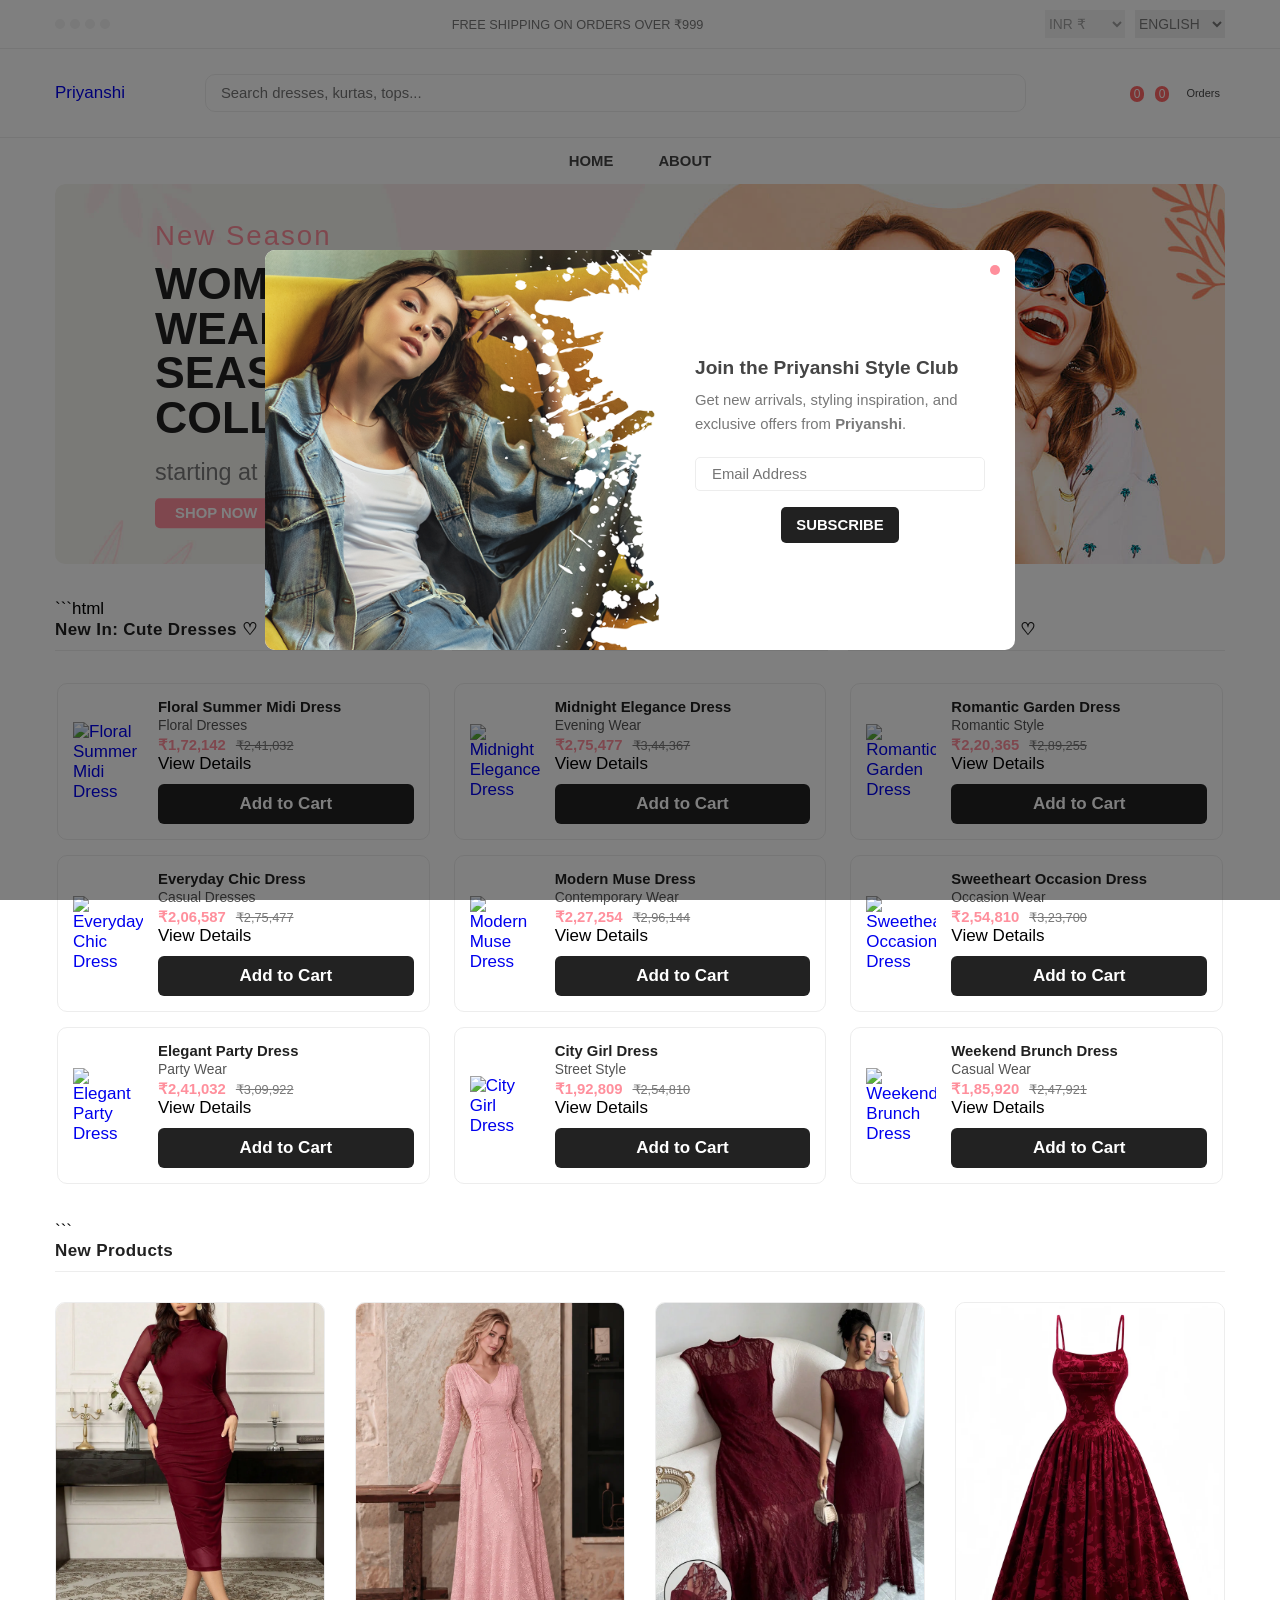
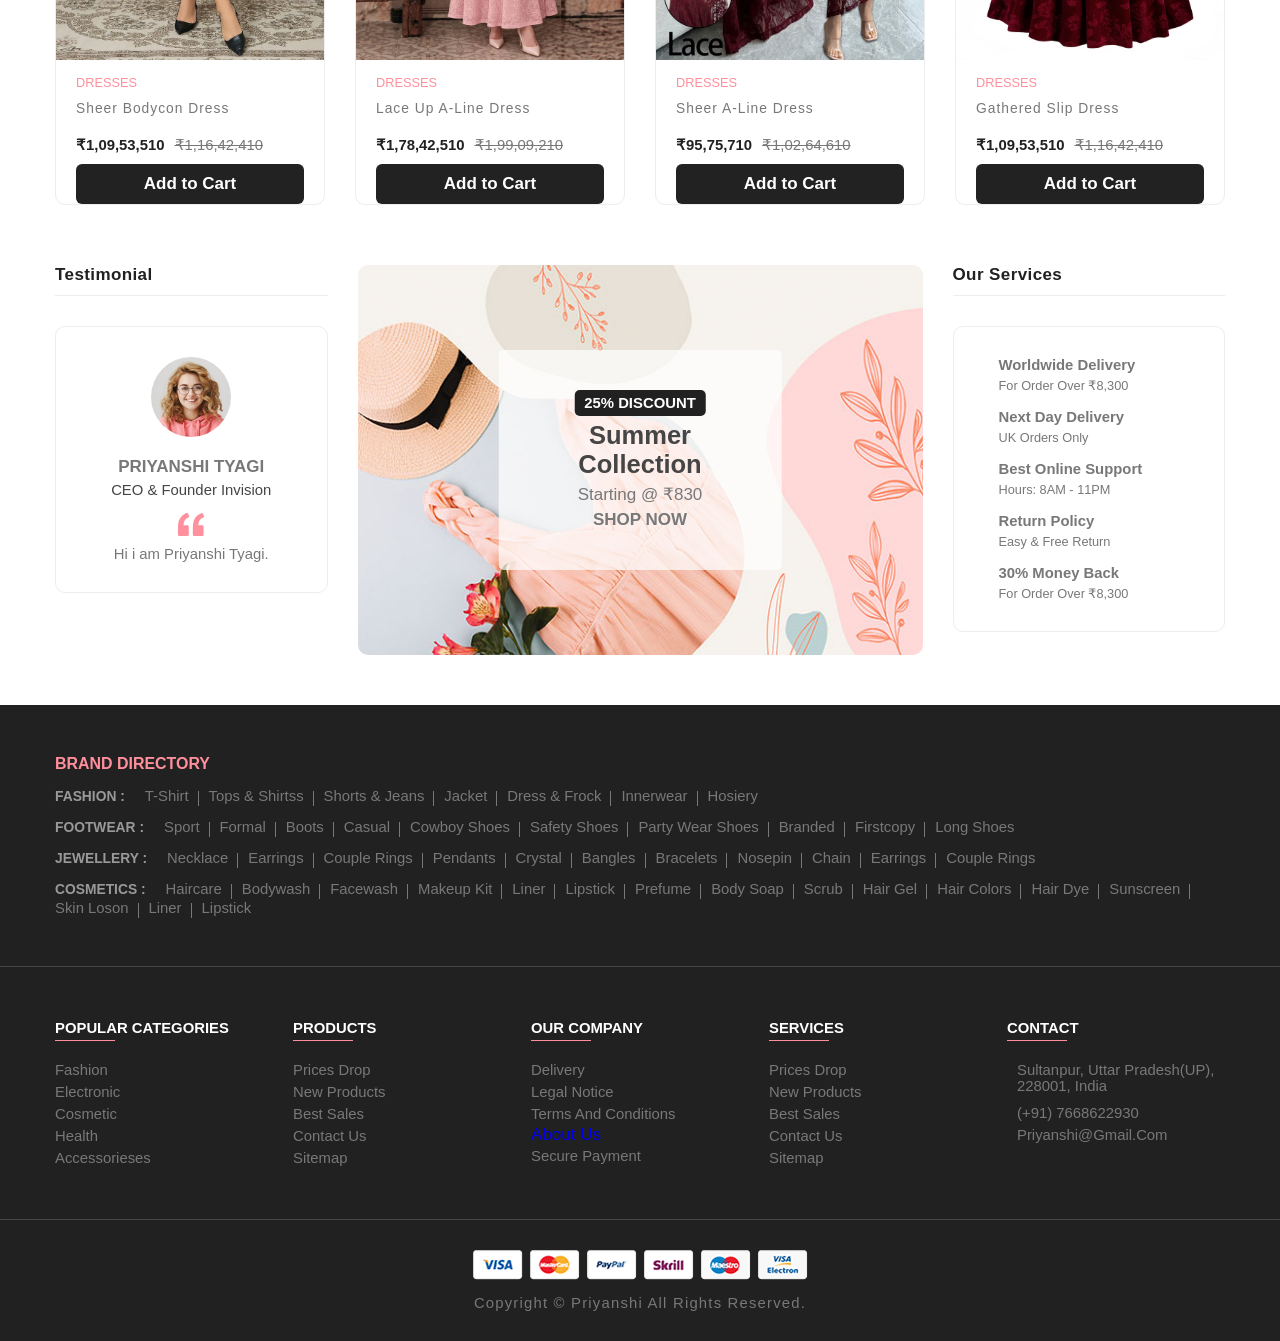
==== commit 2f9feaa7: "more" ====
--- a/index.html
+++ b/index.html
@@ -235,8 +235,8 @@
           </li>
 
           <li class="menu-category">
-            <a href="#" class="menu-title">About</a>
-          </li>
+  <a href="./about.html" class="menu-title">About</a>
+</li>
 
         </ul>
 
@@ -1365,9 +1365,9 @@
             <a href="#" class="footer-nav-link">Terms and conditions</a>
           </li>
         
-          <li class="footer-nav-item">
-            <a href="#" class="footer-nav-link">About us</a>
-          </li>
+          <li class="menu-category">
+  <a href="./about.html" class="menu-title">About Us</a>
+</li>
         
           <li class="footer-nav-item">
             <a href="#" class="footer-nav-link">Secure payment</a>
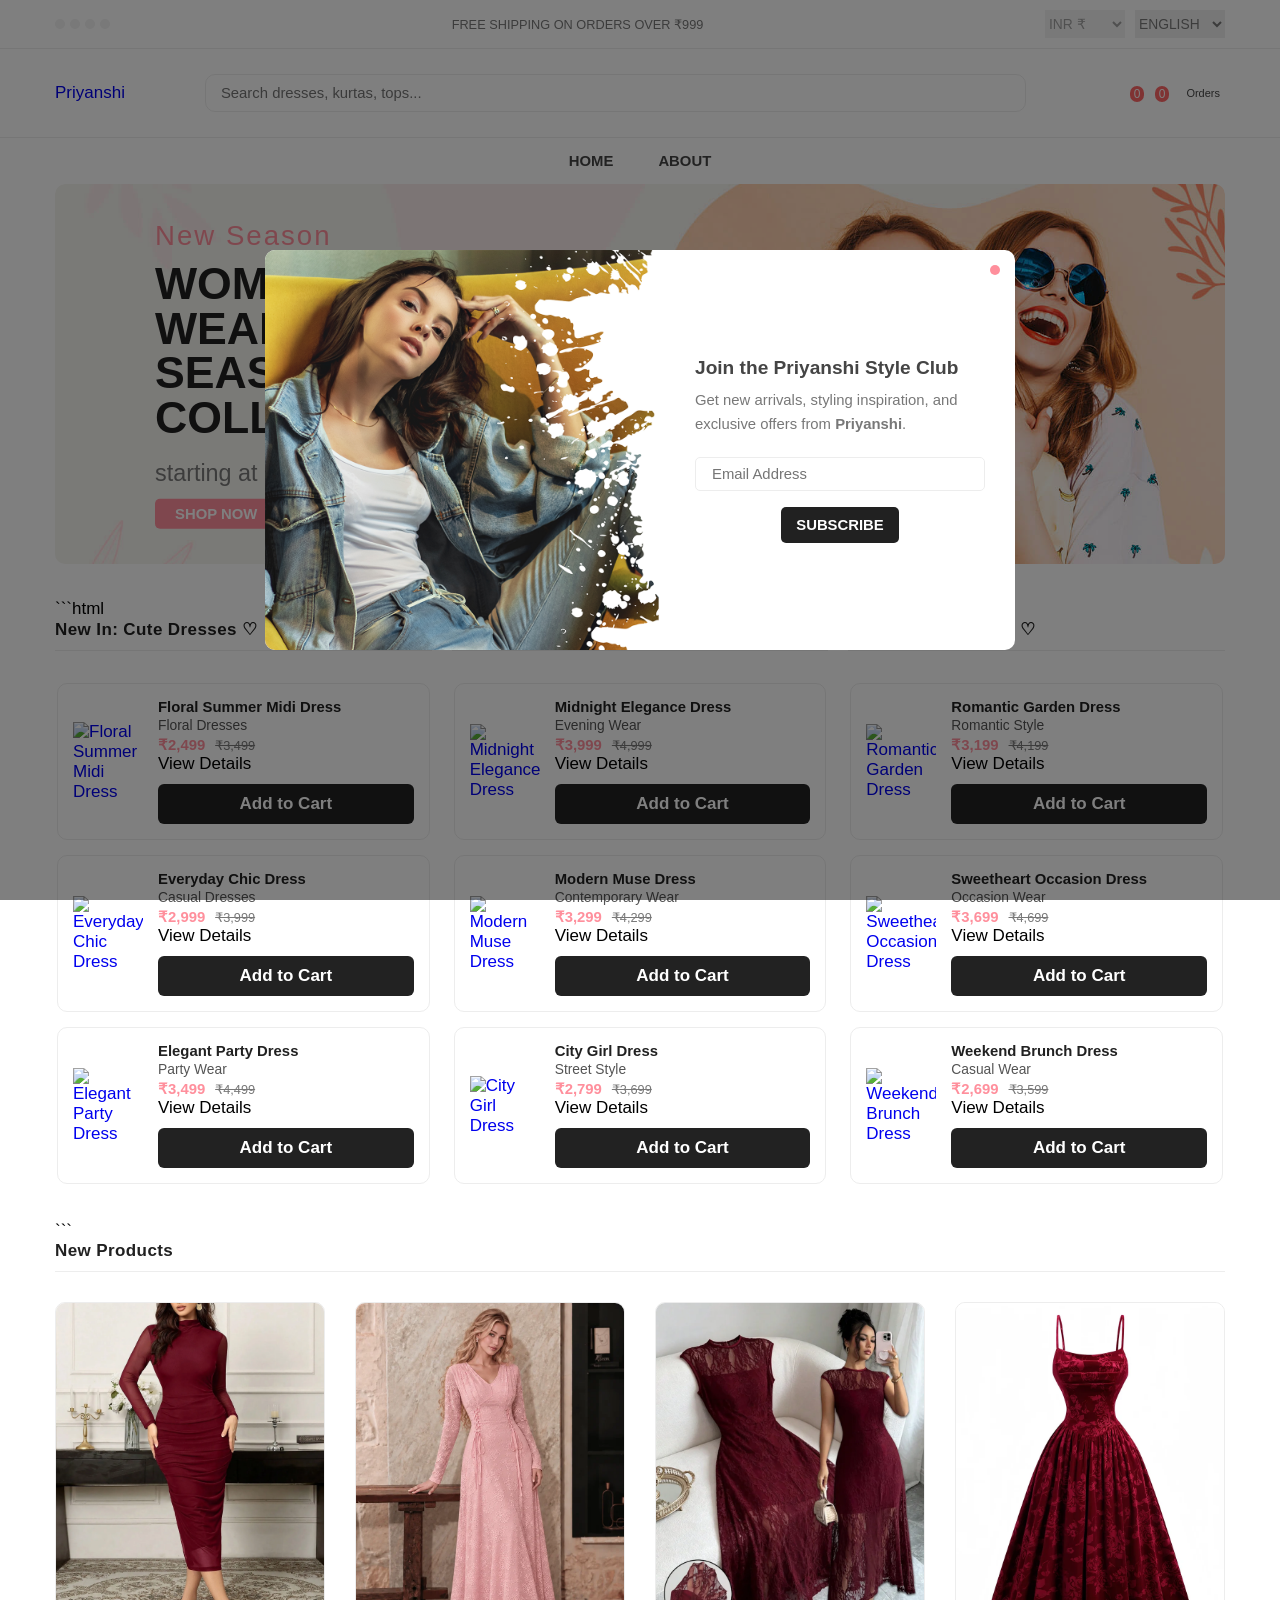
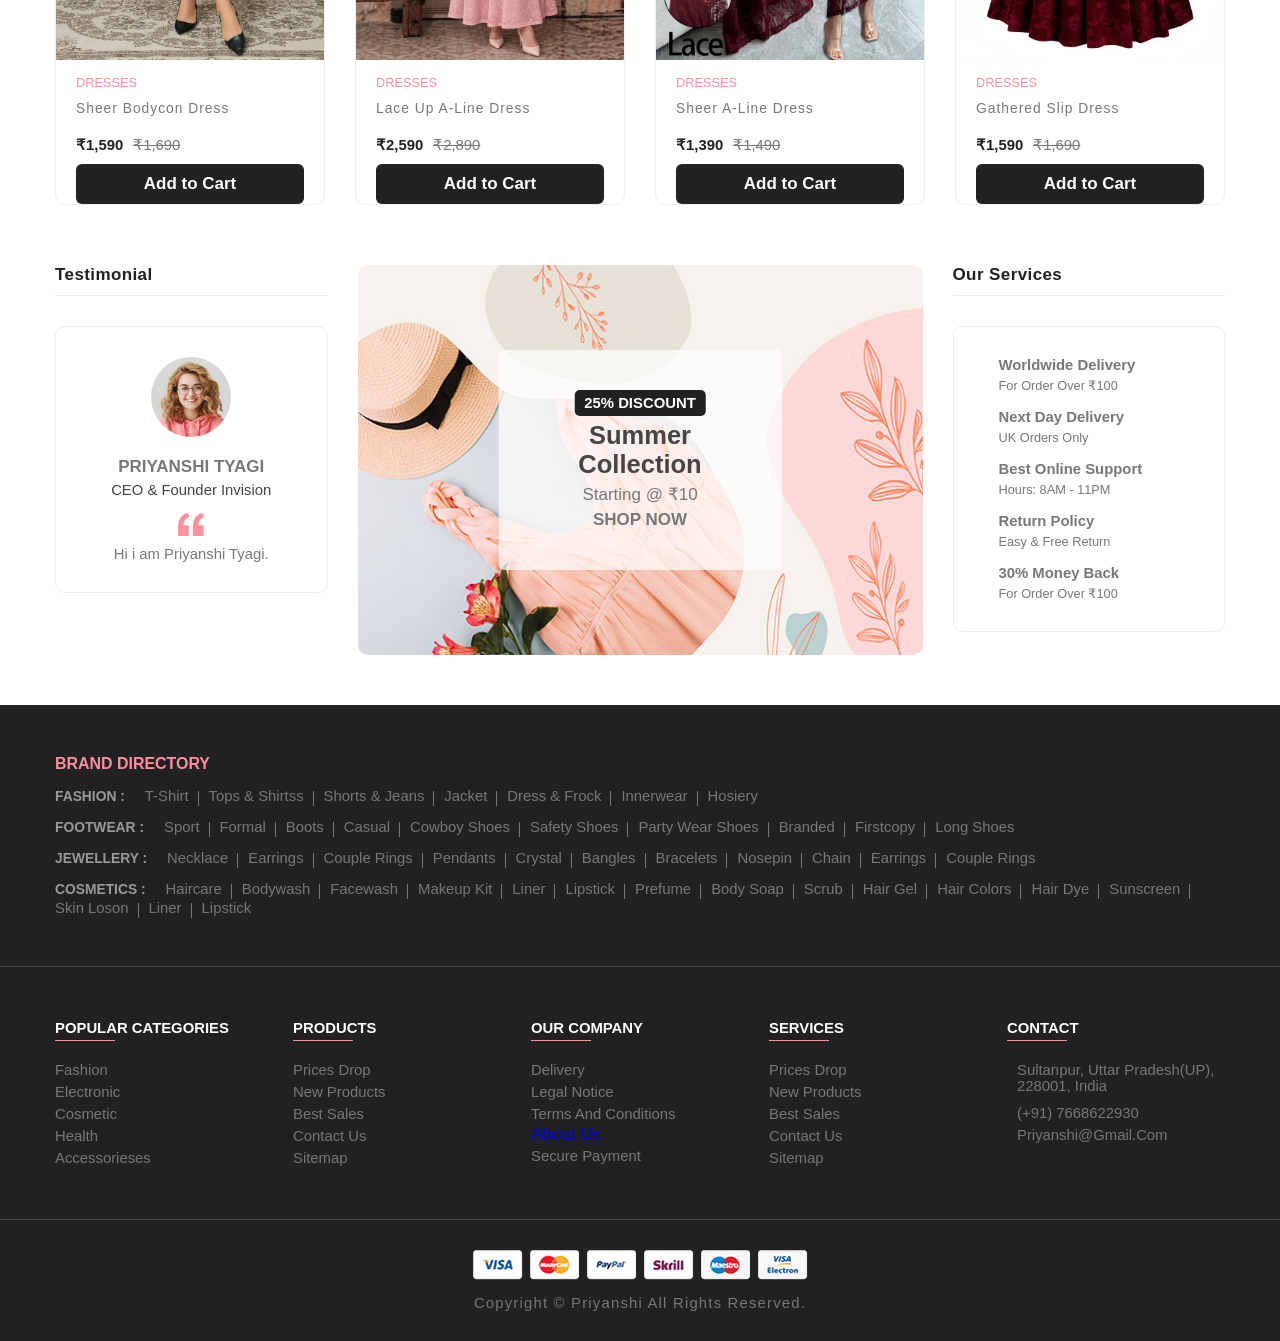
==== commit 7fa0ffa5: "more than this" ====
--- a/index.html
+++ b/index.html
@@ -91,7 +91,7 @@
     </button>
 
     <div class="toast-banner">
-      <img src="./assets/images/products/jewellery-1.webp" alt="Rose Gold Earrings" width="80" height="70">
+      <img src="./assets/images/products2/5.jpg" alt="Rose Dress" width="80" height="70">
     </div>
 
     <div class="toast-detail">
@@ -157,7 +157,7 @@
         <div class="header-alert-news">
           <p>
             <b>Free Shipping</b>
-            This Week Order Over - $55
+            This Week Order Over - ₹55
           </p>
         </div>
 
@@ -544,7 +544,7 @@
               <h2 class="banner-title">Women’s Wear — New Season Collection</h2>
 
               <p class="banner-text">
-                starting at &dollar; <b>20</b>.00
+                starting at <b>₹999</b>.00
               </p>
 
               <a href="#" class="banner-btn">Shop now</a>
@@ -564,7 +564,7 @@
               <h2 class="banner-title">Everyday Ethnic & Western Styles</h2>
 
               <p class="banner-text">
-                starting at &dollar; <b>15</b>.00
+                starting at &dollar; <b>1000</b>.00
               </p>
 
               <a href="#" class="banner-btn">Shop now</a>
@@ -584,7 +584,7 @@
               <h2 class="banner-title">Fresh Looks, Made for You</h2>
 
               <p class="banner-text">
-                starting at &dollar; <b>29</b>.99
+                starting at &dollar; <b>1000</b>.99
               </p>
 
               <a href="#" class="banner-btn">Shop now</a>
@@ -640,7 +640,7 @@
               <h4 class="showcase-title">Floral Summer Midi Dress</h4>
             </a>
             <a href="#" class="showcase-category">Floral Dresses</a>
-            <div class="price-box"><p class="price">$24.99</p><del>$34.99</del></div>
+            <div class="price-box"><p class="price">₹2499</p><del>₹3499</del></div>
             <button class="dress-view-btn" onclick="openDress(0)">View Details</button>
           </div>
         </div>
@@ -655,7 +655,7 @@
               <h4 class="showcase-title">Everyday Chic Dress</h4>
             </a>
             <a href="#" class="showcase-category">Casual Dresses</a>
-            <div class="price-box"><p class="price">$29.99</p><del>$39.99</del></div>
+            <div class="price-box"><p class="price">₹2999</p><del>₹3999</del></div>
             <button class="dress-view-btn" onclick="openDress(1)">View Details</button>
           </div>
         </div>
@@ -670,7 +670,7 @@
               <h4 class="showcase-title">Elegant Party Dress</h4>
             </a>
             <a href="#" class="showcase-category">Party Wear</a>
-            <div class="price-box"><p class="price">$34.99</p><del>$44.99</del></div>
+            <div class="price-box"><p class="price">₹3499</p><del>₹4499</del></div>
             <button class="dress-view-btn" onclick="openDress(2)">View Details</button>
           </div>
         </div>
@@ -694,7 +694,7 @@
               <h4 class="showcase-title">Midnight Elegance Dress</h4>
             </a>
             <a href="#" class="showcase-category">Evening Wear</a>
-            <div class="price-box"><p class="price">$39.99</p><del>$49.99</del></div>
+            <div class="price-box"><p class="price">₹3999</p><del>₹4999</del></div>
             <button class="dress-view-btn" onclick="openDress(3)">View Details</button>
           </div>
         </div>
@@ -709,7 +709,7 @@
               <h4 class="showcase-title">Modern Muse Dress</h4>
             </a>
             <a href="#" class="showcase-category">Contemporary Wear</a>
-            <div class="price-box"><p class="price">$32.99</p><del>$42.99</del></div>
+            <div class="price-box"><p class="price">₹3299</p><del>₹4299</del></div>
             <button class="dress-view-btn" onclick="openDress(4)">View Details</button>
           </div>
         </div>
@@ -724,7 +724,7 @@
               <h4 class="showcase-title">City Girl Dress</h4>
             </a>
             <a href="#" class="showcase-category">Street Style</a>
-            <div class="price-box"><p class="price">$27.99</p><del>$36.99</del></div>
+            <div class="price-box"><p class="price">₹2799</p><del>₹3699</del></div>
             <button class="dress-view-btn" onclick="openDress(5)">View Details</button>
           </div>
         </div>
@@ -748,7 +748,7 @@
               <h4 class="showcase-title">Romantic Garden Dress</h4>
             </a>
             <a href="#" class="showcase-category">Romantic Style</a>
-            <div class="price-box"><p class="price">$31.99</p><del>$41.99</del></div>
+            <div class="price-box"><p class="price">₹3199</p><del>₹4199</del></div>
             <button class="dress-view-btn" onclick="openDress(6)">View Details</button>
           </div>
         </div>
@@ -763,7 +763,7 @@
               <h4 class="showcase-title">Sweetheart Occasion Dress</h4>
             </a>
             <a href="#" class="showcase-category">Occasion Wear</a>
-            <div class="price-box"><p class="price">$36.99</p><del>$46.99</del></div>
+            <div class="price-box"><p class="price">₹3699</p><del>₹4699</del></div>
             <button class="dress-view-btn" onclick="openDress(7)">View Details</button>
           </div>
         </div>
@@ -778,7 +778,7 @@
               <h4 class="showcase-title">Weekend Brunch Dress</h4>
             </a>
             <a href="#" class="showcase-category">Casual Wear</a>
-            <div class="price-box"><p class="price">$26.99</p><del>$35.99</del></div>
+            <div class="price-box"><p class="price">₹2699</p><del>₹3599</del></div>
             <button class="dress-view-btn" onclick="openDress(8)">View Details</button>
           </div>
         </div>
@@ -1077,7 +1077,7 @@
 
               <h2 class="cta-title">Summer collection</h2>
 
-              <p class="cta-text">Starting @ $10</p>
+              <p class="cta-text">Starting @ ₹10</p>
 
               <button class="cta-btn">Shop now</button>
 
@@ -1106,7 +1106,7 @@
                 <div class="service-content">
 
                   <h3 class="service-title">Worldwide Delivery</h3>
-                  <p class="service-desc">For Order Over $100</p>
+                  <p class="service-desc">For Order Over ₹100</p>
 
                 </div>
 
@@ -1166,7 +1166,7 @@
                 <div class="service-content">
               
                   <h3 class="service-title">30% money back</h3>
-                  <p class="service-desc">For Order Over $100</p>
+                  <p class="service-desc">For Order Over ₹100</p>
               
                 </div>
               
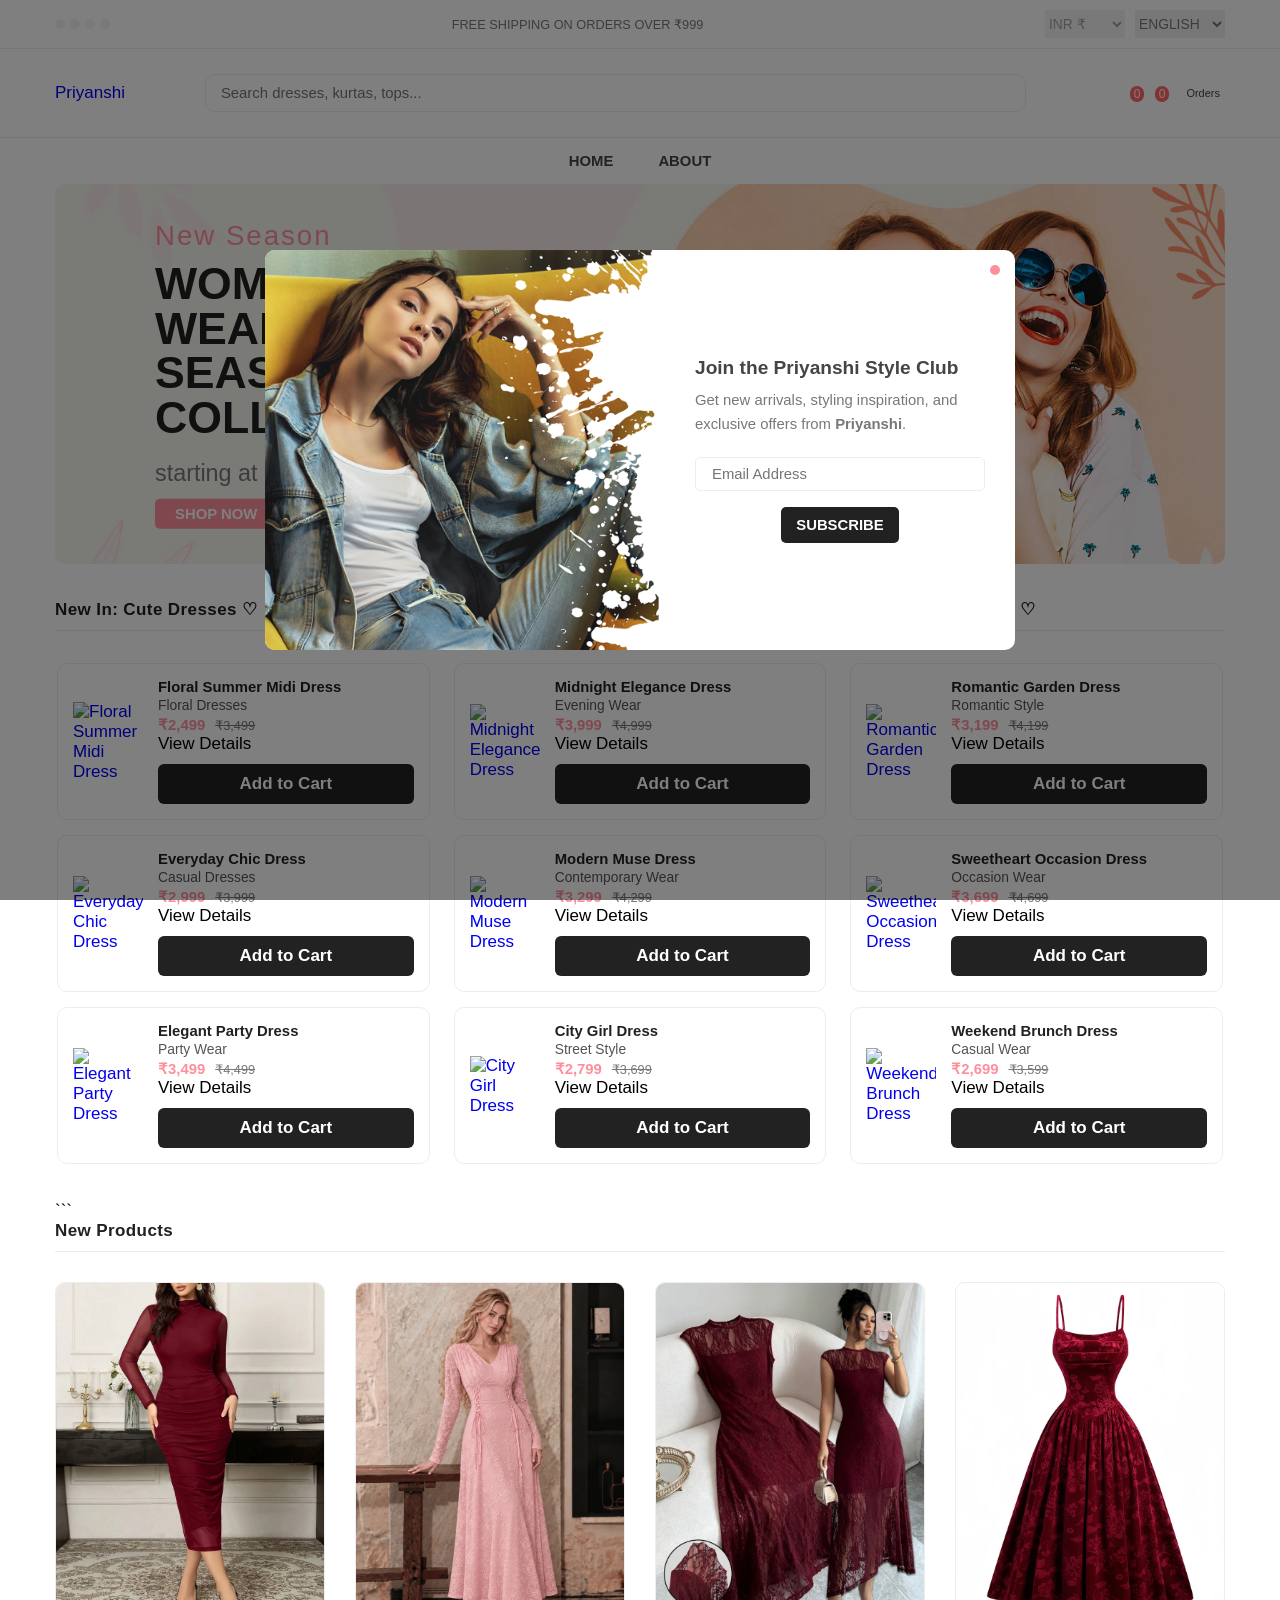
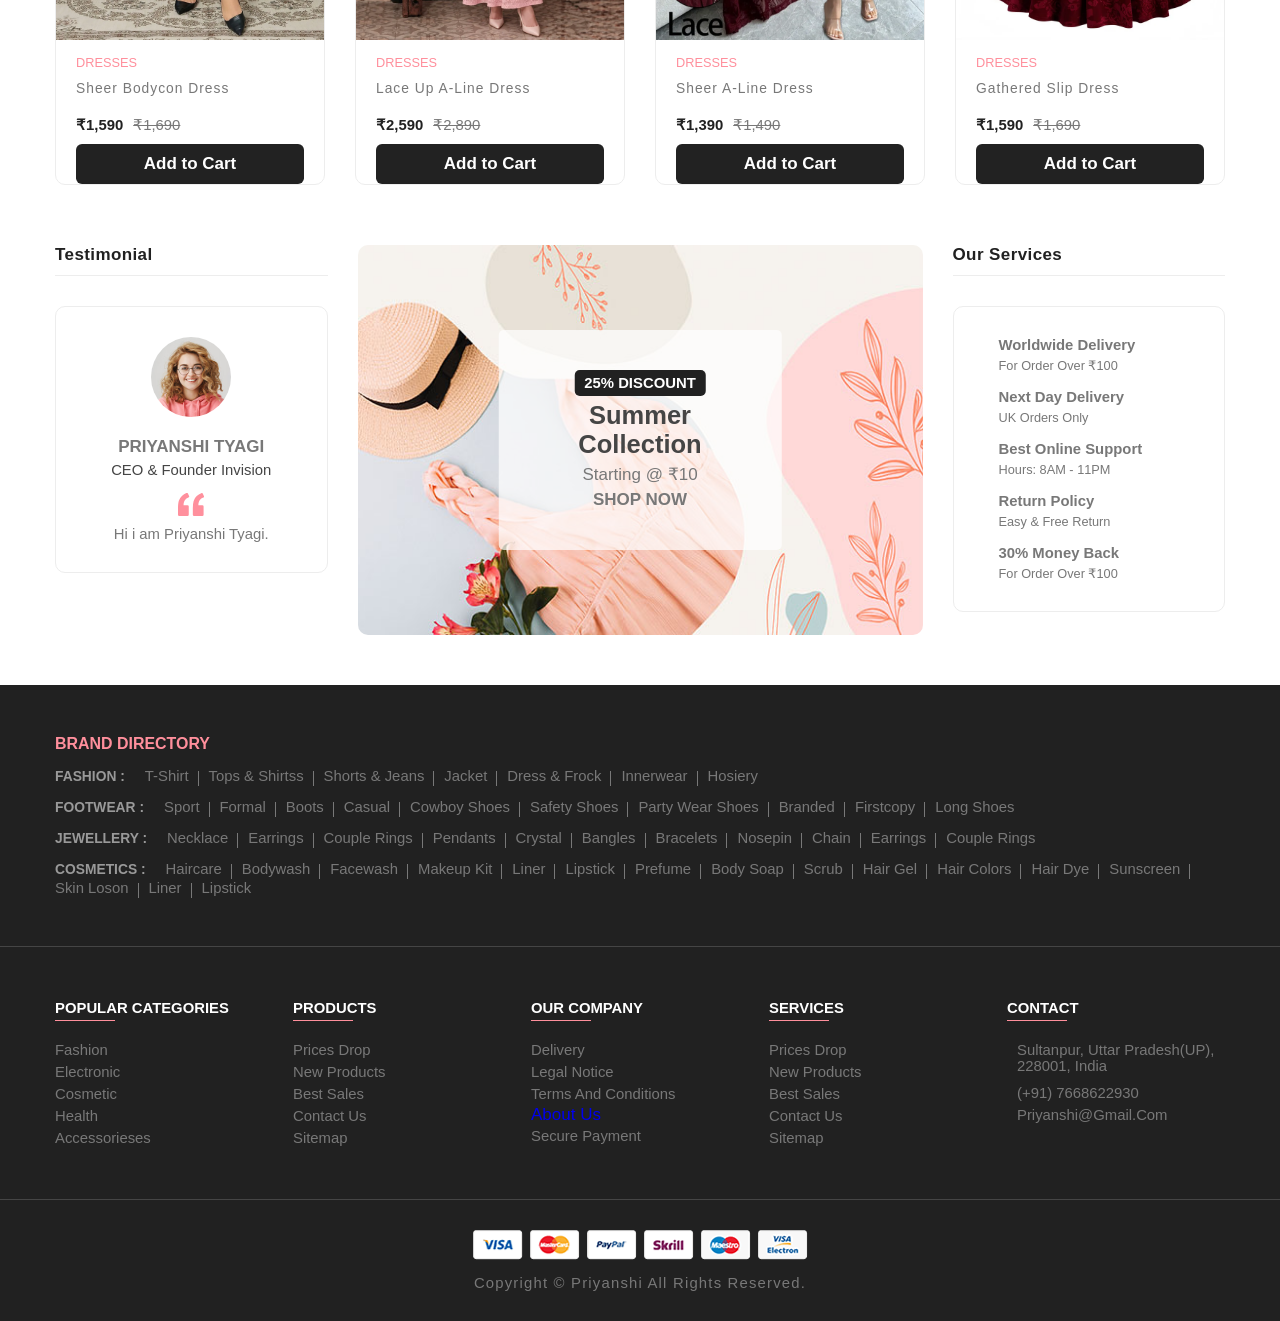
==== commit e5af72b3: "html remove" ====
--- a/index.html
+++ b/index.html
@@ -621,7 +621,6 @@
           -->
 
  
-```html
 <div class="product-minimal women-collections">
 
   <div class="product-showcase">
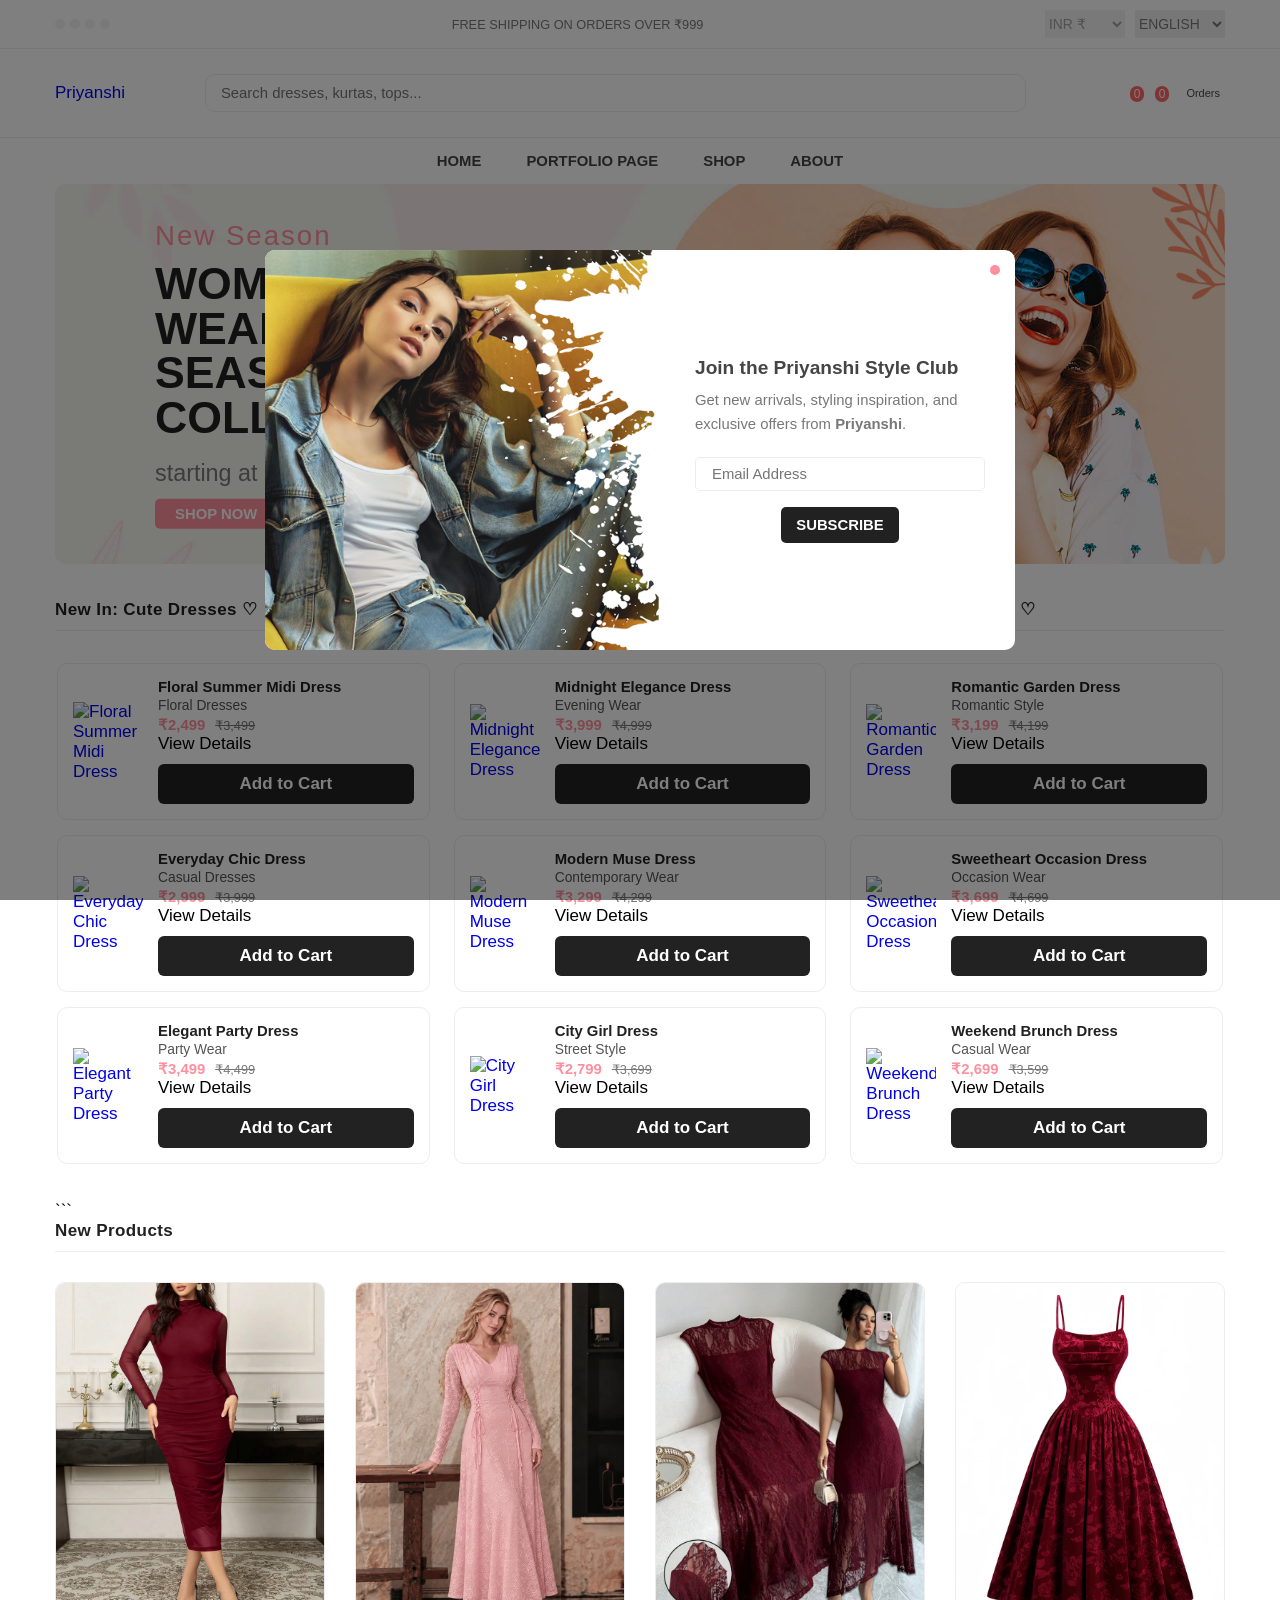
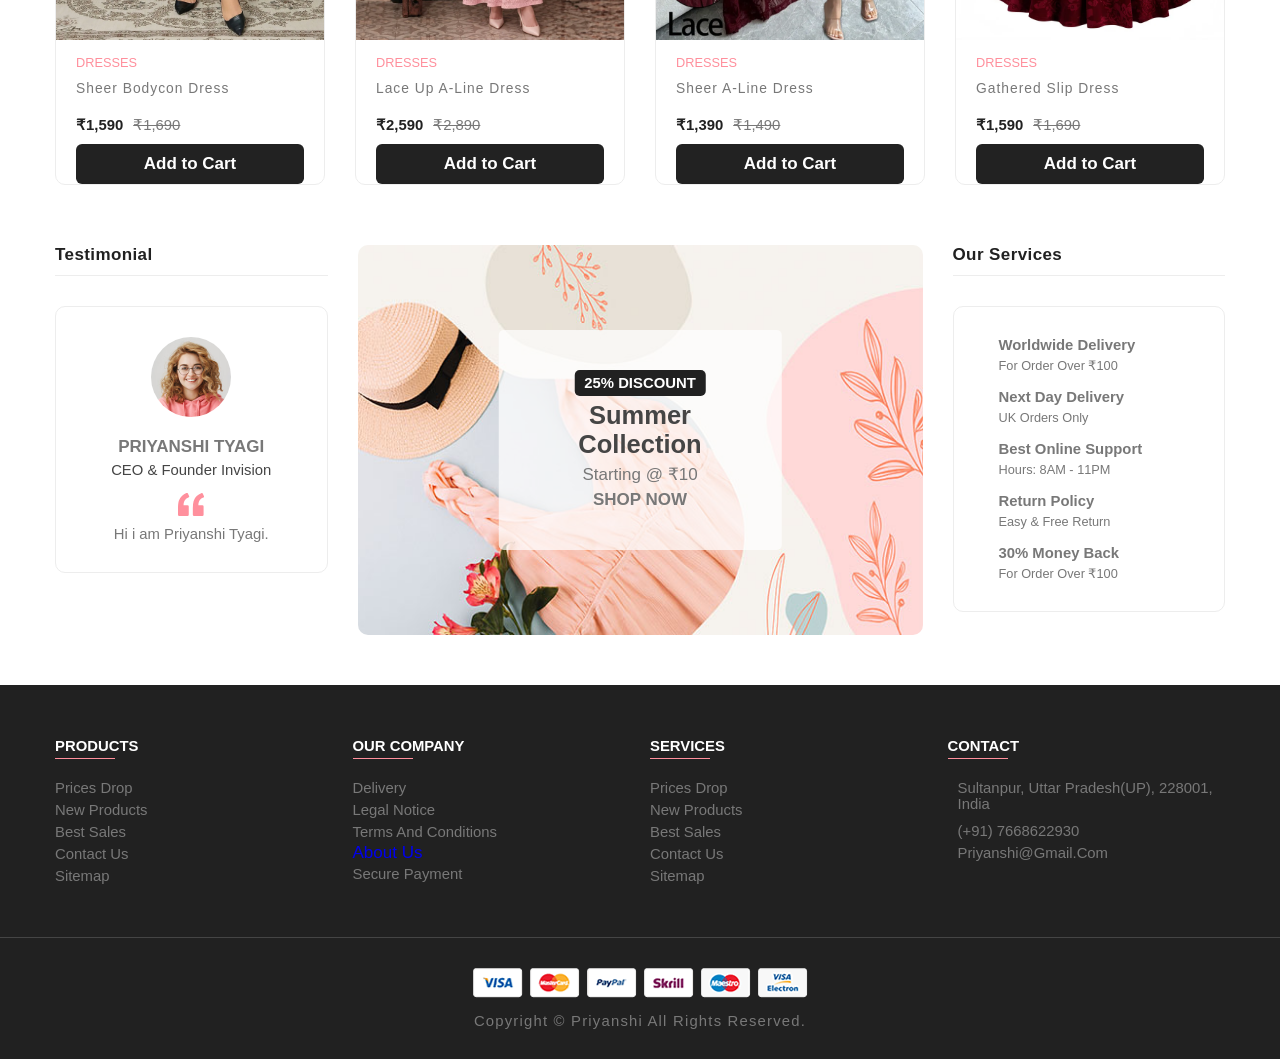
==== commit 3c74779c: "more change" ====
--- a/index.html
+++ b/index.html
@@ -101,7 +101,7 @@
       </p>
 
       <p class="toast-title">
-        Rose Gold Earrings
+        Rose Dress
       </p>
 
       <p class="toast-meta">
@@ -235,6 +235,14 @@
           </li>
 
           <li class="menu-category">
+            <a href="#" class="menu-title">Portfolio Page</a>
+          </li>
+
+          <li class="menu-category">
+            <a href="#" class="menu-title">Shop</a>
+          </li>
+
+          <li class="menu-category">
   <a href="./about.html" class="menu-title">About</a>
 </li>
 
@@ -289,144 +297,17 @@
         </li>
 
         <li class="menu-category">
-
-          <button class="accordion-menu" data-accordion-btn>
-            <p class="menu-title">Women’s Wear</p>
-
-            <div>
-              <ion-icon name="add-outline" class="add-icon"></ion-icon>
-              <ion-icon name="remove-outline" class="remove-icon"></ion-icon>
-            </div>
-          </button>
-
-          <ul class="submenu-category-list" data-accordion>
-
-            <li class="submenu-category">
-              <a href="#" class="submenu-title">Tops & Shirts</a>
-            </li>
-
-            <li class="submenu-category">
-              <a href="#" class="submenu-title">Jeans & Trousers</a>
-            </li>
-
-            <li class="submenu-category">
-              <a href="#" class="submenu-title">Footwear</a>
-            </li>
-
-            <li class="submenu-category">
-              <a href="#" class="submenu-title">Bags & Wallets</a>
-            </li>
-
-          </ul>
-
-        </li>
+            <a href="#" class="menu-title">Portfolio Page</a>
+          </li>
+
+          <li class="menu-category">
+            <a href="#" class="menu-title">Shop</a>
+          </li>
 
         <li class="menu-category">
-
-          <button class="accordion-menu" data-accordion-btn>
-            <p class="menu-title">Wowomen’s</p>
-
-            <div>
-              <ion-icon name="add-outline" class="add-icon"></ion-icon>
-              <ion-icon name="remove-outline" class="remove-icon"></ion-icon>
-            </div>
-          </button>
-
-          <ul class="submenu-category-list" data-accordion>
-
-            <li class="submenu-category">
-              <a href="#" class="submenu-title">Dresses & Kurtas</a>
-            </li>
-
-            <li class="submenu-category">
-              <a href="#" class="submenu-title">Earrings</a>
-            </li>
-
-            <li class="submenu-category">
-              <a href="#" class="submenu-title">Necklace</a>
-            </li>
-
-            <li class="submenu-category">
-              <a href="#" class="submenu-title">Makeup</a>
-            </li>
-
-          </ul>
-
-        </li>
-
-        <li class="menu-category">
-
-          <button class="accordion-menu" data-accordion-btn>
-            <p class="menu-title">Jewellery</p>
-
-            <div>
-              <ion-icon name="add-outline" class="add-icon"></ion-icon>
-              <ion-icon name="remove-outline" class="remove-icon"></ion-icon>
-            </div>
-          </button>
-
-          <ul class="submenu-category-list" data-accordion>
-
-            <li class="submenu-category">
-              <a href="#" class="submenu-title">Earrings</a>
-            </li>
-
-            <li class="submenu-category">
-              <a href="#" class="submenu-title">Rings</a>
-            </li>
-
-            <li class="submenu-category">
-              <a href="#" class="submenu-title">Necklace</a>
-            </li>
-
-            <li class="submenu-category">
-              <a href="#" class="submenu-title">Bracelets</a>
-            </li>
-
-          </ul>
-
-        </li>
-
-        <li class="menu-category">
-
-          <button class="accordion-menu" data-accordion-btn>
-            <p class="menu-title">Perfume</p>
-
-            <div>
-              <ion-icon name="add-outline" class="add-icon"></ion-icon>
-              <ion-icon name="remove-outline" class="remove-icon"></ion-icon>
-            </div>
-          </button>
-
-          <ul class="submenu-category-list" data-accordion>
-
-            <li class="submenu-category">
-              <a href="#" class="submenu-title">Fragrance</a>
-            </li>
-
-            <li class="submenu-category">
-              <a href="#" class="submenu-title">Body Mist</a>
-            </li>
-
-            <li class="submenu-category">
-              <a href="#" class="submenu-title">Flower Fragrance</a>
-            </li>
-
-            <li class="submenu-category">
-              <a href="#" class="submenu-title">Air Freshener</a>
-            </li>
-
-          </ul>
-
-        </li>
-
-        <li class="menu-category">
-          <a href="#" class="menu-title">Blog</a>
-        </li>
-
-        <li class="menu-category">
-          <a href="#" class="menu-title">Sale</a>
-        </li>
+  <a href="./about.html" class="menu-title">About Us</a>
+</li>
+
 
       </ul>
 
@@ -535,7 +416,7 @@
 
           <div class="slider-item">
 
-            <img src="./assets/images/banner-1.jpg" alt="wowomen’s latest fashion sale" class="banner-img">
+            <img src="./assets/images/banner-1.jpg" alt="women’s latest fashion sale" class="banner-img">
 
             <div class="banner-content">
 
@@ -1210,113 +1091,9 @@
 
   <footer>
 
-    <div class="footer-category">
+    <div class="footer-nav">
 
       <div class="container">
-
-        <h2 class="footer-category-title">Brand directory</h2>
-
-        <div class="footer-category-box">
-
-          <h3 class="category-box-title">Fashion :</h3>
-
-          <a href="#" class="footer-category-link">T-shirt</a>
-          <a href="#" class="footer-category-link">Tops & Shirtss</a>
-          <a href="#" class="footer-category-link">shorts & jeans</a>
-          <a href="#" class="footer-category-link">jacket</a>
-          <a href="#" class="footer-category-link">dress & frock</a>
-          <a href="#" class="footer-category-link">innerwear</a>
-          <a href="#" class="footer-category-link">hosiery</a>
-
-        </div>
-
-        <div class="footer-category-box">
-          <h3 class="category-box-title">footwear :</h3>
-        
-          <a href="#" class="footer-category-link">sport</a>
-          <a href="#" class="footer-category-link">formal</a>
-          <a href="#" class="footer-category-link">Boots</a>
-          <a href="#" class="footer-category-link">casual</a>
-          <a href="#" class="footer-category-link">cowboy shoes</a>
-          <a href="#" class="footer-category-link">safety shoes</a>
-          <a href="#" class="footer-category-link">Party wear shoes</a>
-          <a href="#" class="footer-category-link">Branded</a>
-          <a href="#" class="footer-category-link">Firstcopy</a>
-          <a href="#" class="footer-category-link">Long shoes</a>
-        </div>
-
-        <div class="footer-category-box">
-          <h3 class="category-box-title">jewellery :</h3>
-        
-          <a href="#" class="footer-category-link">Necklace</a>
-          <a href="#" class="footer-category-link">Earrings</a>
-          <a href="#" class="footer-category-link">Couple rings</a>
-          <a href="#" class="footer-category-link">Pendants</a>
-          <a href="#" class="footer-category-link">Crystal</a>
-          <a href="#" class="footer-category-link">Bangles</a>
-          <a href="#" class="footer-category-link">bracelets</a>
-          <a href="#" class="footer-category-link">nosepin</a>
-          <a href="#" class="footer-category-link">chain</a>
-          <a href="#" class="footer-category-link">Earrings</a>
-          <a href="#" class="footer-category-link">Couple rings</a>
-        </div>
-
-        <div class="footer-category-box">
-          <h3 class="category-box-title">cosmetics :</h3>
-        
-          <a href="#" class="footer-category-link">Haircare</a>
-          <a href="#" class="footer-category-link">Bodywash</a>
-          <a href="#" class="footer-category-link">Facewash</a>
-          <a href="#" class="footer-category-link">makeup kit</a>
-          <a href="#" class="footer-category-link">liner</a>
-          <a href="#" class="footer-category-link">lipstick</a>
-          <a href="#" class="footer-category-link">prefume</a>
-          <a href="#" class="footer-category-link">Body soap</a>
-          <a href="#" class="footer-category-link">scrub</a>
-          <a href="#" class="footer-category-link">hair gel</a>
-          <a href="#" class="footer-category-link">hair colors</a>
-          <a href="#" class="footer-category-link">hair dye</a>
-          <a href="#" class="footer-category-link">sunscreen</a>
-          <a href="#" class="footer-category-link">skin loson</a>
-          <a href="#" class="footer-category-link">liner</a>
-          <a href="#" class="footer-category-link">lipstick</a>
-        </div>
-
-      </div>
-
-    </div>
-
-    <div class="footer-nav">
-
-      <div class="container">
-
-        <ul class="footer-nav-list">
-
-          <li class="footer-nav-item">
-            <h2 class="nav-title">Popular Categories</h2>
-          </li>
-
-          <li class="footer-nav-item">
-            <a href="#" class="footer-nav-link">Fashion</a>
-          </li>
-
-          <li class="footer-nav-item">
-            <a href="#" class="footer-nav-link">Electronic</a>
-          </li>
-
-          <li class="footer-nav-item">
-            <a href="#" class="footer-nav-link">Cosmetic</a>
-          </li>
-
-          <li class="footer-nav-item">
-            <a href="#" class="footer-nav-link">Health</a>
-          </li>
-
-          <li class="footer-nav-item">
-            <a href="#" class="footer-nav-link">Accessorieses</a>
-          </li>
-
-        </ul>
 
         <ul class="footer-nav-list">
         
